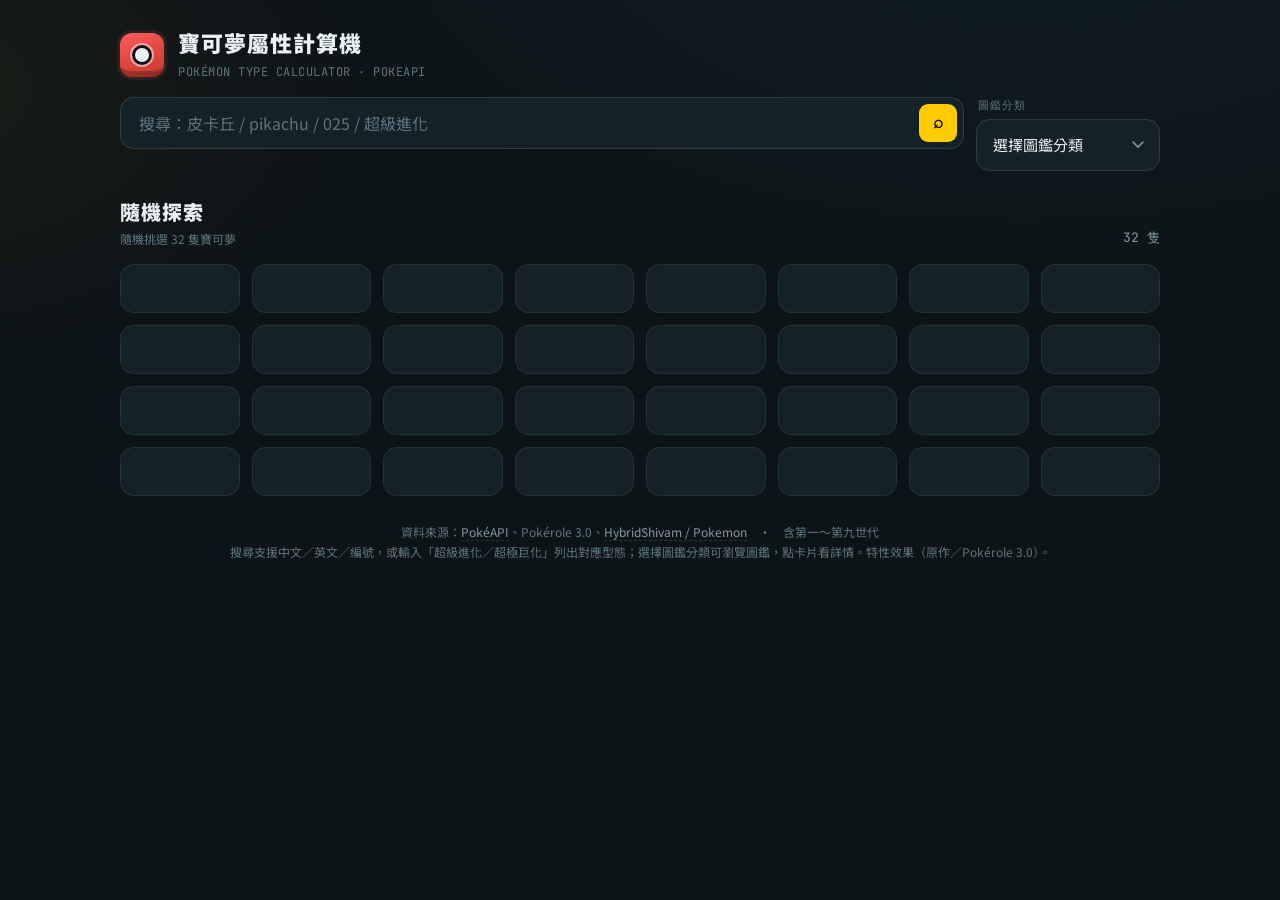
==== pokecalcu/index.html @ 93fe3c7d "Add files via upload" ====
<!DOCTYPE html>
<html lang="zh-Hant">
<head>
<meta charset="UTF-8">
<meta name="viewport" content="width=device-width, initial-scale=1.0">
<title>屬性剋制掃描儀 · Type Scanner</title>
<link rel="icon" type="image/png" sizes="32x32" href="[data-uri]">
<link rel="apple-touch-icon" sizes="180x180" href="[data-uri]">
<link rel="preconnect" href="https://fonts.googleapis.com">
<link rel="preconnect" href="https://fonts.gstatic.com" crossorigin>
<link href="https://fonts.googleapis.com/css2?family=Space+Grotesk:wght@500;700&family=Noto+Sans+TC:wght@400;500;700;900&family=JetBrains+Mono:wght@500;700&display=swap" rel="stylesheet">
<style>
  :root{
    --bg:#0d1417; --bg2:#0a1012; --panel:#14212700; --panel-solid:#142127;
    --panel2:#1a2a32; --line:rgba(120,180,190,0.12); --line2:rgba(120,180,190,0.20);
    --ink:#e9f1f2; --muted:#829aa2; --dim:#5c757e;
    --danger:#ff5a5a; --danger2:#ff8f6b; --good:#37c2a8; --good2:#5ec8ef;
    --accent:#ffcb05; --accent-blue:#2a75bb;
    --radius:14px;

    --type-water: #3199E1;
    --type-grass: #429837;
    --type-fire: #E5623E;

    --type-electric: #DFBC28;
    --type-bug: #A09F27;
    --type-dark: #504647;

    --type-poison: #9354CB;
    --type-dragon: #576FBC;
    --type-ice: #47C9C8;

    --type-steel: #74AFCB;
    --type-fighting: #E48F21;
    --type-ground: #A3733D;

    --type-ghost: #6E4570;
    --type-psychic: #EA6C8D;
    --type-fairy: #E08CE1;

    --type-flying: #75AACF;
    --type-rock: #AAA482;
    --type-normal: #828282;
  }
  *{box-sizing:border-box}
  html,body{margin:0;padding:0}
  body{
    background:
      radial-gradient(1200px 600px at 80% -10%, rgba(42,117,187,0.10), transparent 60%),
      radial-gradient(900px 500px at -10% 10%, rgba(255,203,5,0.05), transparent 55%),
      var(--bg);
    color:var(--ink);
    font-family:"Noto Sans TC","Space Grotesk",system-ui,sans-serif;
    line-height:1.5;
    min-height:100vh;
    -webkit-font-smoothing:antialiased;
  }
  .wrap{max-width:1080px;margin:0 auto;padding:28px 20px 80px}

  /* ---------- header ---------- */
  header{display:flex;flex-wrap:wrap;align-items:flex-end;gap:16px 24px;margin-bottom:22px}
  .brand{display:flex;align-items:center;gap:14px;border:0;padding:0;background:transparent;color:inherit;font:inherit;text-align:left;cursor:pointer}
  .brand:hover .logo{filter:brightness(1.08)}
  .brand:focus-visible{outline:2px solid var(--accent);outline-offset:5px;border-radius:12px}
  .logo{
    width:44px;height:44px;border-radius:12px;flex:none;position:relative;
    background:linear-gradient(160deg,#ff5a5a,#c0392b);
    box-shadow:0 0 0 3px rgba(255,90,90,0.12), inset 0 -14px 0 -8px rgba(0,0,0,0.25);
    display:grid;place-items:center;
  }
  .logo::after{content:"";width:14px;height:14px;border-radius:50%;background:var(--ink);
    box-shadow:0 0 0 3px var(--bg), 0 0 0 5px rgba(255,255,255,0.5)}
  .brand h1{font-family:"Space Grotesk","Noto Sans TC",sans-serif;font-size:20px;margin:0;letter-spacing:.5px}
  .brand .zh{font-weight:900;font-size:22px;letter-spacing:1px}
  .brand p{margin:2px 0 0;color:var(--dim);font-size:12px;font-family:"JetBrains Mono",monospace;letter-spacing:.5px}
  .spacer{flex:1 1 40px}

  /* ---------- controls ---------- */
  .controls{display:flex;flex-wrap:wrap;gap:12px;align-items:stretch;width:100%}
  .search{position:relative;flex:1 1 320px;min-width:240px}
  .search input{
    width:100%;height:52px;padding:0 52px 0 18px;
    background:var(--panel-solid);border:1px solid var(--line2);border-radius:var(--radius);
    color:var(--ink);font-size:16px;font-family:"Noto Sans TC",sans-serif;outline:none;transition:.15s;
  }
  .search input::placeholder{color:var(--dim)}
  .search input:focus{border-color:var(--accent);box-shadow:0 0 0 3px rgba(255,203,5,0.15)}
  .search button{
    position:absolute;right:7px;top:7px;height:38px;width:38px;border:none;border-radius:9px;
    background:var(--accent);color:#1a1400;font-weight:700;font-size:17px;cursor:pointer;transition:.15s;
    display:grid;place-items:center;
  }
  .search button:hover{filter:brightness(1.08)}
  .search button:active{transform:scale(.94)}
  .gen-wrap{display:flex;flex-direction:column;gap:5px;flex:0 0 auto}
  .gen-wrap label{font-size:11px;color:var(--dim);font-family:"JetBrains Mono",monospace;letter-spacing:1px;padding-left:2px}
  .gen-wrap select{
    height:52px;padding:0 40px 0 16px;background:var(--panel-solid);border:1px solid var(--line2);
    border-radius:var(--radius);color:var(--ink);font-size:15px;font-family:"Noto Sans TC",sans-serif;cursor:pointer;outline:none;
    appearance:none;-webkit-appearance:none;
    background-image:url("data:image/svg+xml,%3Csvg xmlns='http://www.w3.org/2000/svg' width='12' height='8' fill='none'%3E%3Cpath d='M1 1l5 5 5-5' stroke='%23829aa2' stroke-width='1.6' stroke-linecap='round'/%3E%3C/svg%3E");
    background-repeat:no-repeat;background-position:right 15px center;
  }
  .gen-wrap select:focus{border-color:var(--accent)}

  /* ---------- states ---------- */
  .state{margin-top:60px;text-align:center;color:var(--muted)}
  .state .big{font-size:15px;color:var(--ink);margin-bottom:6px}
  .state .hint{font-size:13px;color:var(--dim)}
  .loader{display:inline-block;width:34px;height:34px;border:3px solid var(--line2);border-top-color:var(--accent);border-radius:50%;animation:spin .8s linear infinite;margin-bottom:14px}
  @keyframes spin{to{transform:rotate(360deg)}}
  .err{border:1px solid rgba(255,90,90,0.35);background:rgba(255,90,90,0.06);color:var(--danger2);
    border-radius:var(--radius);padding:16px 18px;margin-top:24px;font-size:14px}
  .err b{color:var(--danger)}

  .empty-tips{margin-top:32px;display:flex;flex-wrap:wrap;gap:8px;justify-content:center}
  .chip-eg{border:1px solid var(--line);background:var(--panel-solid);color:var(--muted);
    padding:7px 13px;border-radius:20px;font-size:13px;cursor:pointer;transition:.15s;font-family:"JetBrains Mono",monospace}
  .chip-eg:hover{border-color:var(--accent);color:var(--ink)}

  /* ---------- result ---------- */
  #result{margin-top:26px;display:none;animation:fade .35s ease}
  @keyframes fade{from{opacity:0;transform:translateY(6px)}to{opacity:1;transform:none}}

  .hero{
    display:grid;grid-template-columns:200px 1fr;gap:8px 26px;
    background:linear-gradient(180deg,var(--panel2),var(--panel-solid));
    border:1px solid var(--line);border-radius:20px;padding:22px 24px;position:relative;overflow:hidden;
  }
  .hero::before{content:"";position:absolute;inset:0;
    background:repeating-linear-gradient(0deg,rgba(255,255,255,0.015) 0 2px,transparent 2px 4px);pointer-events:none}
  .art{grid-row:1 / span 3;align-self:center;justify-self:center;position:relative;width:200px;height:200px;
    display:grid;place-items:center}
  .art .ring{position:absolute;inset:8px;border-radius:50%;
    background:radial-gradient(circle at 50% 40%,rgba(255,255,255,0.07),transparent 65%);
    border:1px solid var(--line)}
  .art img{max-width:180px;max-height:180px;position:relative;filter:drop-shadow(0 10px 20px rgba(0,0,0,.5))}
  .dexno{font-family:"JetBrains Mono",monospace;color:var(--dim);font-size:13px;letter-spacing:1px}
  .names{display:flex;align-items:baseline;gap:12px;flex-wrap:wrap;margin:2px 0 2px}
  .names .zh{font-size:32px;font-weight:900;letter-spacing:1px;line-height:1.1}
  .names .en{font-family:"Space Grotesk",sans-serif;font-size:16px;color:var(--muted);text-transform:capitalize}
  .genus{color:var(--dim);font-size:13px}
  .type-row{display:flex;gap:8px;margin:14px 0 2px;flex-wrap:wrap}
  .type-badge{padding:6px 15px;border-radius:8px;font-weight:700;font-size:14px;color:#fff;
    text-shadow:0 1px 2px rgba(0,0,0,.35);letter-spacing:.5px;display:inline-flex;align-items:center;gap:6px}
  .type-badge .en{font-size:10px;opacity:.8;font-family:"Space Grotesk",sans-serif;font-weight:500;text-transform:uppercase}
  .tera-badge{box-shadow:0 0 0 2px rgba(255,255,255,.22),0 0 14px rgba(255,255,255,.14)}
  .tera-box{margin-top:12px;padding-top:11px;border-top:1px solid var(--line);display:flex;align-items:center;gap:8px;flex-wrap:wrap}
  .tera-label{font-size:11px;color:var(--dim);font-family:"JetBrains Mono",monospace;letter-spacing:.7px}
  .tera-options{width:100%;padding-top:4px;display:flex;flex-wrap:wrap;gap:6px}
  .tera-type-btn{border:1px solid var(--line2);background:var(--bg2);color:var(--muted);font-family:"Noto Sans TC",sans-serif;font-size:12px;font-weight:700;padding:5px 10px;border-radius:8px;cursor:pointer;transition:.15s}
  .tera-type-btn:hover,.tera-type-btn.on{border-color:var(--tera);color:#fff;background:color-mix(in srgb,var(--tera) 35%,var(--bg2))}
  .tera-clear{border:0;background:transparent;color:var(--dim);font-size:12px;cursor:pointer;padding:5px 3px}
  .tera-clear:hover{color:var(--danger)}

  .abil-block{grid-column:2;margin-top:14px}
  .sec-label{font-size:11px;font-family:"JetBrains Mono",monospace;letter-spacing:2px;color:var(--dim);text-transform:uppercase;margin-bottom:8px;display:flex;align-items:center;gap:8px}
  .sec-label::before{content:"";width:14px;height:2px;background:var(--accent);border-radius:2px}
  .abilities{display:flex;flex-direction:column;gap:8px}
  .abil{border:1px solid var(--line);border-radius:10px;padding:10px 13px;background:rgba(255,255,255,0.015)}
  .abil-head{display:flex;align-items:center;gap:9px;flex-wrap:wrap}
  .abil-head .nm{font-weight:700;font-size:15px}
  .abil-head .en{color:var(--dim);font-size:11px;font-family:"Space Grotesk",sans-serif;text-transform:capitalize}
  .tag{font-size:10px;padding:2px 7px;border-radius:5px;font-family:"JetBrains Mono",monospace;letter-spacing:.5px}
  .tag.hidden{background:rgba(112,65,112,0.3);color:#d9a7e0;border:1px solid rgba(217,167,224,.3)}
  .tag.mod{background:rgba(55,194,168,0.15);color:var(--good);border:1px solid rgba(55,194,168,.35);cursor:pointer;user-select:none;display:inline-flex;align-items:center;gap:5px}
  .tag.mod .dot{width:7px;height:7px;border-radius:50%;background:var(--dim)}
  .tag.mod.on{background:rgba(55,194,168,0.28);color:#bff3e8}
  .tag.mod.on .dot{background:var(--good);box-shadow:0 0 6px var(--good)}
  .abil-desc{color:var(--muted);font-size:12.5px;margin-top:6px;line-height:1.55}

  /* panels */
  .panels{display:grid;grid-template-columns:1fr 1fr;gap:18px;margin-top:18px}
  .panel{background:var(--panel-solid);border:1px solid var(--line);border-radius:18px;padding:18px 20px}
  .panel-title{display:flex;align-items:baseline;gap:10px;margin-bottom:4px}
  .panel-title h3{margin:0;font-size:17px;font-weight:900;letter-spacing:.5px}
  .panel-title .sub{font-size:12px;color:var(--dim);font-family:"JetBrains Mono",monospace}
  .panel-note{font-size:12px;color:var(--dim);margin:0 0 14px}

  .tier{margin-bottom:12px}
  .tier-head{display:flex;align-items:center;gap:8px;margin-bottom:7px}
  .mult{font-family:"JetBrains Mono",monospace;font-weight:700;font-size:14px;padding:2px 9px;border-radius:6px;min-width:44px;text-align:center}
  .tier-name{font-size:12px;color:var(--muted)}
  .m-x4{background:rgba(255,90,90,0.22);color:#ff9a8a;border:1px solid rgba(255,90,90,.4)}
  .m-x2{background:rgba(255,90,90,0.13);color:var(--danger);border:1px solid rgba(255,90,90,.25)}
  .m-half{background:rgba(55,194,168,0.12);color:var(--good);border:1px solid rgba(55,194,168,.25)}
  .m-quarter{background:rgba(94,200,239,0.12);color:var(--good2);border:1px solid rgba(94,200,239,.25)}
  .m-zero{background:rgba(180,190,200,0.10);color:#c6d2d8;border:1px solid var(--line2)}
  .m-one{background:transparent;color:var(--dim);border:1px solid var(--line)}
  .tchips{display:flex;flex-wrap:wrap;gap:6px}
  .tchip{padding:4px 11px;border-radius:7px;font-size:13px;font-weight:700;color:#fff;text-shadow:0 1px 2px rgba(0,0,0,.4)}
  .tier.neutral .tchip{opacity:.5}
  .none-note{font-size:12px;color:var(--dim);font-style:normal}

  .cover-hi{background:linear-gradient(180deg,rgba(255,203,5,0.06),transparent);
    border:1px solid rgba(255,203,5,0.2);border-radius:12px;padding:12px 14px;margin-bottom:14px}
  .cover-hi .lbl{font-size:11px;font-family:"JetBrains Mono",monospace;letter-spacing:1px;color:var(--accent);margin-bottom:8px}
  .stab-line{background:rgba(255,255,255,.025);border:1px solid var(--line);border-radius:12px;padding:12px 14px;margin-bottom:10px}
  .stab-line .stab-head{display:flex;align-items:center;gap:8px;margin-bottom:6px}
  .stab-line .arrow{color:var(--dim);font-size:12px}
  .coverage-tip{margin-top:14px;padding-top:12px;border-top:1px dashed var(--line2);font-size:12px;color:var(--dim);line-height:1.65}

  .foot{margin-top:26px;text-align:center;color:var(--dim);font-size:12px;line-height:1.7}
  .foot a{color:var(--muted);text-decoration:none;border-bottom:1px dashed var(--line2)}
  .foot a:hover{color:var(--accent)}
  .warn{border:1px solid rgba(255,203,5,0.3);background:rgba(255,203,5,0.05);color:#e8cd7a;
    border-radius:10px;padding:10px 14px;margin-bottom:16px;font-size:12.5px}

  @media (max-width:720px){
    .hero{grid-template-columns:1fr;text-align:center}
    .art{grid-row:auto;justify-self:center}
    .abil-block{grid-column:1}
    .type-row{justify-content:center}
    .names{justify-content:center}
    .sec-label{justify-content:center}
    .panels{grid-template-columns:1fr}
  }
  @media (prefers-reduced-motion:reduce){*{animation:none!important;transition:none!important}}
  :focus-visible{outline:2px solid var(--accent);outline-offset:2px}

  .abil-topbar{display:flex;align-items:center;justify-content:space-between;gap:12px;margin-bottom:8px;flex-wrap:wrap}
  .abil-topbar .sec-label{margin-bottom:0}
  .ruleset{display:inline-flex;background:var(--bg2);border:1px solid var(--line2);border-radius:999px;padding:3px;gap:2px}
  .rule-btn{border:none;background:transparent;color:var(--muted);font-family:"Noto Sans TC",sans-serif;font-size:12px;font-weight:700;padding:5px 13px;border-radius:999px;cursor:pointer;transition:.15s;white-space:nowrap}
  .rule-btn:hover{color:var(--ink)}
  .rule-btn.on{background:var(--accent);color:#1a1400}

  .browse-head{display:flex;align-items:flex-end;justify-content:space-between;gap:12px;margin-top:22px;flex-wrap:wrap}
  .browse-title{font-size:20px;font-weight:900;margin:0;letter-spacing:1px}
  .browse-sub{color:var(--dim);font-size:12px;margin-top:3px}
  .browse-count{font-family:"JetBrains Mono",monospace;color:var(--muted);font-size:13px}
  .grid{display:grid;grid-template-columns:repeat(auto-fill,minmax(116px,1fr));gap:12px;margin-top:16px}
  .pcard{background:var(--panel-solid);border:1px solid var(--line);border-radius:14px;padding:12px 8px 11px;text-align:center;cursor:pointer;transition:transform .12s,border-color .12s}
  .pcard:hover{border-color:var(--accent);transform:translateY(-3px)}
  .pcard img{width:88px;height:88px;object-fit:contain;filter:drop-shadow(0 6px 10px rgba(0,0,0,.45))}
  .pcard .no{font-family:"JetBrains Mono",monospace;font-size:10.5px;color:var(--dim);margin-top:4px}
  .pcard .nm{font-weight:700;font-size:13px;margin-top:1px;line-height:1.25}
  .backbtn{background:var(--panel-solid);border:1px solid var(--line2);color:var(--muted);font-family:"Noto Sans TC",sans-serif;font-size:13px;font-weight:700;padding:8px 15px;border-radius:10px;cursor:pointer;margin-bottom:16px;transition:.15s}
  .backbtn:hover{border-color:var(--accent);color:var(--ink)}

  .forms{display:flex;flex-wrap:wrap;gap:6px;margin:11px 0 3px}
  .form-btn{border:1px solid var(--line2);background:var(--bg2);color:var(--muted);font-family:"Noto Sans TC",sans-serif;font-size:12px;font-weight:700;padding:5px 12px;border-radius:8px;cursor:pointer;transition:.15s}
  .form-btn:hover{color:var(--ink);border-color:var(--accent)}
  .form-btn.on{background:var(--accent);color:#1a1400;border-color:var(--accent)}
</style>
</head>
<body>
<div class="wrap">
  <header>
    <button class="brand" id="home" type="button" aria-label="返回首頁" title="返回首頁">
      <div class="logo" aria-hidden="true"></div>
      <div>
        <h1 class="zh">寶可夢屬性計算機</h1>
        <p>POKÉMON TYPE CALCULATOR · POKEAPI</p>
      </div>
    </button>
    <div class="spacer"></div>
    <div class="controls">
      <div class="search">
        <input id="q" list="dexlist" autocomplete="off" placeholder="搜尋：皮卡丘 / pikachu / 025 / 超級進化">
        <datalist id="dexlist"></datalist>
        <button id="go" title="掃描" aria-label="掃描">⌕</button>
      </div>
      <div class="gen-wrap">
        <label for="gen">圖鑑分類</label>
        <select id="gen"></select>
      </div>
    </div>
  </header>

  <div id="state" class="state">
    <div class="big">輸入寶可夢，開始掃描屬性剋制</div>
    <div class="hint">輸入中文即可搜尋。會顯示「防禦弱點與抗性」與「攻擊本系打擊面」，並依世代套用正確的相剋表</div>
    <div class="empty-tips" id="egtips"></div>
  </div>

  <div id="result"></div>

  <div class="foot">
    資料來源：<a href="https://pokeapi.co/" target="_blank" rel="noopener">PokéAPI</a>、Pokérole 3.0、<a href="https://github.com/HybridShivam/Pokemon/" target="_blank" rel="noopener">HybridShivam / Pokemon</a>　·　含第一～第九世代<br>
    搜尋支援中文／英文／編號，或輸入「超級進化／超極巨化」列出對應型態；選擇圖鑑分類可瀏覽圖鑑，點卡片看詳情。特性效果（原作／Pokérole 3.0）。
  </div>
</div>

<script>
const API = "https://pokeapi.co/api/v2";
const PDEX = [{"z":"妙蛙種子","q":["1"]},{"z":"妙蛙草","q":["2"]},{"z":"妙蛙花","q":["3"]},{"z":"超級妙蛙花","q":["venusaur-mega","3"]},{"z":"小火龍","q":["4"]},{"z":"火恐龍","q":["5"]},{"z":"噴火龍","q":["6"]},{"z":"超級噴火龍Y","q":["charizard-mega-y","6"]},{"z":"超級噴火龍X","q":["charizard-mega-x","6"]},{"z":"傑尼龜","q":["7"]},{"z":"卡咪龜","q":["8"]},{"z":"水箭龜","q":["9"]},{"z":"超級水箭龜","q":["blastoise-mega","9"]},{"z":"綠毛蟲","q":["10"]},{"z":"鐵甲蛹","q":["11"]},{"z":"巴大蝶","q":["12"]},{"z":"獨角蟲","q":["13"]},{"z":"鐵殼蛹","q":["14"]},{"z":"大針蜂","q":["15"]},{"z":"超級大針蜂","q":["beedrill-mega","15"]},{"z":"波波","q":["16"]},{"z":"比比鳥","q":["17"]},{"z":"大比鳥","q":["18"]},{"z":"超級大比鳥","q":["pidgeot-mega","18"]},{"z":"小拉達","q":["19"]},{"z":"小拉達（阿羅拉的樣子）","q":["rattata-alola","19"]},{"z":"拉達","q":["20"]},{"z":"拉達（阿羅拉的樣子）","q":["raticate-alola","20"]},{"z":"烈雀","q":["21"]},{"z":"大嘴雀","q":["22"]},{"z":"阿柏蛇","q":["23"]},{"z":"阿柏怪","q":["24"]},{"z":"皮卡丘","q":["25"]},{"z":"雷丘","q":["26"]},{"z":"雷丘（阿羅拉的樣子）","q":["raichu-alola","26"]},{"z":"穿山鼠","q":["27"]},{"z":"穿山鼠（阿羅拉的樣子）","q":["sandshrew-alola","27"]},{"z":"穿山王","q":["28"]},{"z":"穿山王（阿羅拉的樣子）","q":["sandslash-alola","28"]},{"z":"尼多蘭","q":["29"]},{"z":"尼多娜","q":["30"]},{"z":"尼多后","q":["31"]},{"z":"尼多朗","q":["32"]},{"z":"尼多力諾","q":["33"]},{"z":"尼多王","q":["34"]},{"z":"皮皮","q":["35"]},{"z":"皮可西","q":["36"]},{"z":"六尾","q":["37"]},{"z":"六尾（阿羅拉的樣子）","q":["vulpix-alola","37"]},{"z":"九尾","q":["38"]},{"z":"九尾（阿羅拉的樣子）","q":["ninetales-alola","38"]},{"z":"胖丁","q":["39"]},{"z":"胖可丁","q":["40"]},{"z":"超音蝠","q":["41"]},{"z":"大嘴蝠","q":["42"]},{"z":"走路草","q":["43"]},{"z":"臭臭花","q":["44"]},{"z":"霸王花","q":["45"]},{"z":"派拉斯","q":["46"]},{"z":"派拉斯特","q":["47"]},{"z":"毛球","q":["48"]},{"z":"摩魯蛾","q":["49"]},{"z":"地鼠","q":["50"]},{"z":"地鼠（阿羅拉的樣子）","q":["diglett-alola","50"]},{"z":"三地鼠","q":["51"]},{"z":"三地鼠（阿羅拉的樣子）","q":["dugtrio-alola","51"]},{"z":"喵喵","q":["52"]},{"z":"喵喵（阿羅拉的樣子）","q":["meowth-alola","52"]},{"z":"喵喵（伽勒爾的樣子）","q":["meowth-galar","52"]},{"z":"貓老大","q":["53"]},{"z":"貓老大（阿羅拉的樣子）","q":["persian-alola","53"]},{"z":"可達鴨","q":["54"]},{"z":"哥達鴨","q":["55"]},{"z":"猴怪","q":["56"]},{"z":"火爆猴","q":["57"]},{"z":"卡蒂狗","q":["58"]},{"z":"卡蒂狗（洗翠的樣子）","q":["growlithe-hisui","58"]},{"z":"風速狗","q":["59"]},{"z":"風速狗（洗翠的樣子）","q":["arcanine-hisui","59"]},{"z":"蚊香蝌蚪","q":["60"]},{"z":"蚊香君","q":["61"]},{"z":"蚊香泳士","q":["62"]},{"z":"凱西","q":["63"]},{"z":"勇基拉","q":["64"]},{"z":"胡地","q":["65"]},{"z":"超級胡地","q":["alakazam-mega","65"]},{"z":"腕力","q":["66"]},{"z":"豪力","q":["67"]},{"z":"怪力","q":["68"]},{"z":"喇叭芽","q":["69"]},{"z":"口呆花","q":["70"]},{"z":"大食花","q":["71"]},{"z":"瑪瑙水母","q":["72"]},{"z":"毒刺水母","q":["73"]},{"z":"小拳石","q":["74"]},{"z":"小拳石（阿羅拉的樣子）","q":["geodude-alola","74"]},{"z":"隆隆石","q":["75"]},{"z":"隆隆石（阿羅拉的樣子）","q":["graveler-alola","75"]},{"z":"隆隆岩","q":["76"]},{"z":"隆隆岩（阿羅拉的樣子）","q":["golem-alola","76"]},{"z":"小火馬","q":["77"]},{"z":"小火馬（伽勒爾的樣子）","q":["ponyta-galar","77"]},{"z":"烈焰馬","q":["78"]},{"z":"烈焰馬（伽勒爾的樣子）","q":["rapidash-galar","78"]},{"z":"呆呆獸","q":["79"]},{"z":"呆呆獸（伽勒爾的樣子）","q":["slowpoke-galar","79"]},{"z":"呆殼獸","q":["80"]},{"z":"超級呆殼獸","q":["slowbro-mega","80"]},{"z":"呆殼獸（伽勒爾的樣子）","q":["slowbro-galar","80"]},{"z":"小磁怪","q":["81"]},{"z":"三合一磁怪","q":["82"]},{"z":"大蔥鴨","q":["83"]},{"z":"大蔥鴨（伽勒爾的樣子）","q":["farfetchd-galar","83"]},{"z":"嘟嘟","q":["84"]},{"z":"嘟嘟利","q":["85"]},{"z":"小海獅","q":["86"]},{"z":"白海獅","q":["87"]},{"z":"臭泥","q":["88"]},{"z":"臭泥（阿羅拉的樣子）","q":["grimer-alola","88"]},{"z":"臭臭泥","q":["89"]},{"z":"臭臭泥（阿羅拉的樣子）","q":["muk-alola","89"]},{"z":"大舌貝","q":["90"]},{"z":"刺甲貝","q":["91"]},{"z":"鬼斯","q":["92"]},{"z":"鬼斯通","q":["93"]},{"z":"耿鬼","q":["94"]},{"z":"超級耿鬼","q":["gengar-mega","94"]},{"z":"大岩蛇","q":["95"]},{"z":"催眠貘","q":["96"]},{"z":"引夢貘人","q":["97"]},{"z":"大鉗蟹","q":["98"]},{"z":"巨鉗蟹","q":["99"]},{"z":"霹靂電球","q":["100"]},{"z":"霹靂電球（洗翠的樣子）","q":["voltorb-hisui","100"]},{"z":"頑皮雷彈","q":["101"]},{"z":"頑皮雷彈（洗翠的樣子）","q":["electrode-hisui","101"]},{"z":"蛋蛋","q":["102"]},{"z":"椰蛋樹","q":["103"]},{"z":"椰蛋樹（阿羅拉的樣子）","q":["exeggutor-alola","103"]},{"z":"卡拉卡拉","q":["104"]},{"z":"嘎啦嘎啦","q":["105"]},{"z":"嘎啦嘎啦（阿羅拉的樣子）","q":["marowak-alola","105"]},{"z":"飛腿郎","q":["106"]},{"z":"快拳郎","q":["107"]},{"z":"大舌頭","q":["108"]},{"z":"瓦斯彈","q":["109"]},{"z":"雙彈瓦斯","q":["110"]},{"z":"雙彈瓦斯（伽勒爾的樣子）","q":["weezing-galar","110"]},{"z":"獨角犀牛","q":["111"]},{"z":"鑽角犀獸","q":["112"]},{"z":"吉利蛋","q":["113"]},{"z":"蔓藤怪","q":["114"]},{"z":"袋獸","q":["115"]},{"z":"超級袋獸","q":["kangaskhan-mega","115"]},{"z":"墨海馬","q":["116"]},{"z":"海刺龍","q":["117"]},{"z":"角金魚","q":["118"]},{"z":"金魚王","q":["119"]},{"z":"海星星","q":["120"]},{"z":"寶石海星","q":["121"]},{"z":"魔牆人偶","q":["122"]},{"z":"魔牆人偶（伽勒爾的樣子）","q":["mr-mime-galar","122"]},{"z":"飛天螳螂","q":["123"]},{"z":"迷唇姐","q":["124"]},{"z":"電擊獸","q":["125"]},{"z":"鴨嘴火獸","q":["126"]},{"z":"凱羅斯","q":["127"]},{"z":"超級凱羅斯","q":["pinsir-mega","127"]},{"z":"肯泰羅","q":["128"]},{"z":"肯泰羅（帕底亞的樣子／鬥戰種）","q":["tauros-paldea-combat","128"]},{"z":"肯泰羅（帕底亞的樣子／火熾種）","q":["tauros-paldea-blaze","128"]},{"z":"肯泰羅（帕底亞的樣子／水瀾種）","q":["tauros-paldea-aqua","128"]},{"z":"鯉魚王","q":["129"]},{"z":"暴鯉龍","q":["130"]},{"z":"超級暴鯉龍","q":["gyarados-mega","130"]},{"z":"拉普拉斯","q":["131"]},{"z":"百變怪","q":["132"]},{"z":"伊布","q":["133"]},{"z":"水伊布","q":["134"]},{"z":"雷伊布","q":["135"]},{"z":"火伊布","q":["136"]},{"z":"多邊獸","q":["137"]},{"z":"菊石獸","q":["138"]},{"z":"多刺菊石獸","q":["139"]},{"z":"化石盔","q":["140"]},{"z":"鐮刀盔","q":["141"]},{"z":"化石翼龍","q":["142"]},{"z":"超級化石翼龍","q":["aerodactyl-mega","142"]},{"z":"卡比獸","q":["143"]},{"z":"急凍鳥","q":["144"]},{"z":"急凍鳥（伽勒爾的樣子）","q":["articuno-galar","144"]},{"z":"閃電鳥","q":["145"]},{"z":"閃電鳥（伽勒爾的樣子）","q":["zapdos-galar","145"]},{"z":"火焰鳥","q":["146"]},{"z":"火焰鳥（伽勒爾的樣子）","q":["moltres-galar","146"]},{"z":"迷你龍","q":["147"]},{"z":"哈克龍","q":["148"]},{"z":"快龍","q":["149"]},{"z":"超夢","q":["150"]},{"z":"超級超夢Y","q":["mewtwo-mega-y","150"]},{"z":"超級超夢X","q":["mewtwo-mega-x","150"]},{"z":"夢幻","q":["151"]},{"z":"菊草葉","q":["152"]},{"z":"月桂葉","q":["153"]},{"z":"大竺葵","q":["154"]},{"z":"火球鼠","q":["155"]},{"z":"火岩鼠","q":["156"]},{"z":"火爆獸","q":["157"]},{"z":"火爆獸（洗翠的樣子）","q":["typhlosion-hisui","157"]},{"z":"小鋸鱷","q":["158"]},{"z":"藍鱷","q":["159"]},{"z":"大力鱷","q":["160"]},{"z":"尾立","q":["161"]},{"z":"大尾立","q":["162"]},{"z":"咕咕","q":["163"]},{"z":"貓頭夜鷹","q":["164"]},{"z":"芭瓢蟲","q":["165"]},{"z":"安瓢蟲","q":["166"]},{"z":"圓絲蛛","q":["167"]},{"z":"阿利多斯","q":["168"]},{"z":"叉字蝠","q":["169"]},{"z":"燈籠魚","q":["170"]},{"z":"電燈怪","q":["171"]},{"z":"皮丘","q":["172"]},{"z":"皮寶寶","q":["173"]},{"z":"寶寶丁","q":["174"]},{"z":"波克比","q":["175"]},{"z":"波克基古","q":["176"]},{"z":"天然雀","q":["177"]},{"z":"天然鳥","q":["178"]},{"z":"咩利羊","q":["179"]},{"z":"茸茸羊","q":["180"]},{"z":"電龍","q":["181"]},{"z":"超級電龍","q":["ampharos-mega","181"]},{"z":"美麗花","q":["182"]},{"z":"瑪力露","q":["183"]},{"z":"瑪力露麗","q":["184"]},{"z":"樹才怪","q":["185"]},{"z":"蚊香蛙皇","q":["186"]},{"z":"毽子草","q":["187"]},{"z":"毽子花","q":["188"]},{"z":"毽子棉","q":["189"]},{"z":"長尾怪手","q":["190"]},{"z":"向日種子","q":["191"]},{"z":"向日花怪","q":["192"]},{"z":"蜻蜻蜓","q":["193"]},{"z":"烏波","q":["194"]},{"z":"烏波（帕底亞的樣子）","q":["wooper-paldea","194"]},{"z":"沼王","q":["195"]},{"z":"太陽伊布","q":["196"]},{"z":"月亮伊布","q":["197"]},{"z":"黑暗鴉","q":["198"]},{"z":"呆呆王","q":["199"]},{"z":"呆呆王（伽勒爾的樣子）","q":["slowking-galar","199"]},{"z":"夢妖","q":["200"]},{"z":"未知圖騰","q":["201"]},{"z":"果然翁","q":["202"]},{"z":"麒麟奇","q":["203"]},{"z":"榛果球","q":["204"]},{"z":"佛烈托斯","q":["205"]},{"z":"土龍弟弟","q":["206"]},{"z":"天蠍","q":["207"]},{"z":"大鋼蛇","q":["208"]},{"z":"超級大鋼蛇","q":["steelix-mega","208"]},{"z":"布魯","q":["209"]},{"z":"布魯皇","q":["210"]},{"z":"千針魚","q":["211"]},{"z":"千針魚（洗翠的樣子）","q":["qwilfish-hisui","211"]},{"z":"巨鉗螳螂","q":["212"]},{"z":"超級巨鉗螳螂","q":["scizor-mega","212"]},{"z":"壺壺","q":["213"]},{"z":"赫拉克羅斯","q":["214"]},{"z":"超級赫拉克羅斯","q":["heracross-mega","214"]},{"z":"狃拉","q":["215"]},{"z":"狃拉（洗翠的樣子）","q":["sneasel-hisui","215"]},{"z":"熊寶寶","q":["216"]},{"z":"圈圈熊","q":["217"]},{"z":"熔岩蟲","q":["218"]},{"z":"熔岩蝸牛","q":["219"]},{"z":"小山豬","q":["220"]},{"z":"長毛豬","q":["221"]},{"z":"太陽珊瑚","q":["222"]},{"z":"太陽珊瑚（伽勒爾的樣子）","q":["corsola-galar","222"]},{"z":"鐵炮魚","q":["223"]},{"z":"章魚桶","q":["224"]},{"z":"信使鳥","q":["225"]},{"z":"巨翅飛魚","q":["226"]},{"z":"盔甲鳥","q":["227"]},{"z":"戴魯比","q":["228"]},{"z":"黑魯加","q":["229"]},{"z":"超級黑魯加","q":["houndoom-mega","229"]},{"z":"刺龍王","q":["230"]},{"z":"小小象","q":["231"]},{"z":"頓甲","q":["232"]},{"z":"多邊獸Ⅱ","q":["233"]},{"z":"驚角鹿","q":["234"]},{"z":"圖圖犬","q":["235"]},{"z":"無畏小子","q":["236"]},{"z":"戰舞郎","q":["237"]},{"z":"迷唇娃","q":["238"]},{"z":"電擊怪","q":["239"]},{"z":"鴨嘴寶寶","q":["240"]},{"z":"大奶罐","q":["241"]},{"z":"幸福蛋","q":["242"]},{"z":"雷公","q":["243"]},{"z":"炎帝","q":["244"]},{"z":"水君","q":["245"]},{"z":"幼基拉斯","q":["246"]},{"z":"沙基拉斯","q":["247"]},{"z":"班基拉斯","q":["248"]},{"z":"超級班基拉斯","q":["tyranitar-mega","248"]},{"z":"洛奇亞","q":["249"]},{"z":"鳳王","q":["250"]},{"z":"時拉比","q":["251"]},{"z":"木守宮","q":["252"]},{"z":"森林蜥蜴","q":["253"]},{"z":"蜥蜴王","q":["254"]},{"z":"超級蜥蜴王","q":["sceptile-mega","254"]},{"z":"火稚雞","q":["255"]},{"z":"力壯雞","q":["256"]},{"z":"火焰雞","q":["257"]},{"z":"超級火焰雞","q":["blaziken-mega","257"]},{"z":"水躍魚","q":["258"]},{"z":"沼躍魚","q":["259"]},{"z":"巨沼怪","q":["260"]},{"z":"超級巨沼怪","q":["swampert-mega","260"]},{"z":"土狼犬","q":["261"]},{"z":"大狼犬","q":["262"]},{"z":"蛇紋熊","q":["263"]},{"z":"蛇紋熊（伽勒爾的樣子）","q":["zigzagoon-galar","263"]},{"z":"直衝熊","q":["264"]},{"z":"直衝熊（伽勒爾的樣子）","q":["linoone-galar","264"]},{"z":"刺尾蟲","q":["265"]},{"z":"甲殼繭","q":["266"]},{"z":"狩獵鳳蝶","q":["267"]},{"z":"盾甲繭","q":["268"]},{"z":"毒粉蛾","q":["269"]},{"z":"蓮葉童子","q":["270"]},{"z":"蓮帽小童","q":["271"]},{"z":"樂天河童","q":["272"]},{"z":"橡實果","q":["273"]},{"z":"長鼻葉","q":["274"]},{"z":"狡猾天狗","q":["275"]},{"z":"傲骨燕","q":["276"]},{"z":"大王燕","q":["277"]},{"z":"長翅鷗","q":["278"]},{"z":"大嘴鷗","q":["279"]},{"z":"拉魯拉絲","q":["280"]},{"z":"奇魯莉安","q":["281"]},{"z":"沙奈朵","q":["282"]},{"z":"超級沙奈朵","q":["gardevoir-mega","282"]},{"z":"溜溜糖球","q":["283"]},{"z":"雨翅蛾","q":["284"]},{"z":"蘑蘑菇","q":["285"]},{"z":"斗笠菇","q":["286"]},{"z":"懶人獺","q":["287"]},{"z":"過動猿","q":["288"]},{"z":"請假王","q":["289"]},{"z":"土居忍士","q":["290"]},{"z":"鐵面忍者","q":["291"]},{"z":"脫殼忍者","q":["292"]},{"z":"咕妞妞","q":["293"]},{"z":"吼爆彈","q":["294"]},{"z":"爆音怪","q":["295"]},{"z":"幕下力士","q":["296"]},{"z":"鐵掌力士","q":["297"]},{"z":"露力麗","q":["298"]},{"z":"朝北鼻","q":["299"]},{"z":"向尾喵","q":["300"]},{"z":"優雅貓","q":["301"]},{"z":"勾魂眼","q":["302"]},{"z":"超級勾魂眼","q":["sableye-mega","302"]},{"z":"大嘴娃","q":["303"]},{"z":"超級大嘴娃","q":["mawile-mega","303"]},{"z":"可可多拉","q":["304"]},{"z":"可多拉","q":["305"]},{"z":"波士可多拉","q":["306"]},{"z":"超級波士可多拉","q":["aggron-mega","306"]},{"z":"瑪沙那","q":["307"]},{"z":"恰雷姆","q":["308"]},{"z":"超級洽雷姆","q":["medicham-mega","308"]},{"z":"落雷獸","q":["309"]},{"z":"雷電獸","q":["310"]},{"z":"超級雷電獸","q":["manectric-mega","310"]},{"z":"正電拍拍","q":["311"]},{"z":"負電拍拍","q":["312"]},{"z":"電螢蟲","q":["313"]},{"z":"甜甜螢","q":["314"]},{"z":"毒薔薇","q":["315"]},{"z":"溶食獸","q":["316"]},{"z":"吞食獸","q":["317"]},{"z":"利牙魚","q":["318"]},{"z":"巨牙鯊","q":["319"]},{"z":"超級巨牙鯊","q":["sharpedo-mega","319"]},{"z":"吼吼鯨","q":["320"]},{"z":"吼鯨王","q":["321"]},{"z":"呆火駝","q":["322"]},{"z":"噴火駝","q":["323"]},{"z":"超級噴火駝","q":["camerupt-mega","323"]},{"z":"煤炭龜","q":["324"]},{"z":"跳跳豬","q":["325"]},{"z":"噗噗豬","q":["326"]},{"z":"晃晃斑","q":["327"]},{"z":"大顎蟻","q":["328"]},{"z":"超音波幼蟲","q":["329"]},{"z":"沙漠蜻蜓","q":["330"]},{"z":"刺球仙人掌","q":["331"]},{"z":"夢歌仙人掌","q":["332"]},{"z":"青綿鳥","q":["333"]},{"z":"七夕青鳥","q":["334"]},{"z":"超級七夕青鳥","q":["altaria-mega","334"]},{"z":"貓鼬斬","q":["335"]},{"z":"飯匙蛇","q":["336"]},{"z":"月石","q":["337"]},{"z":"太陽岩","q":["338"]},{"z":"泥泥鰍","q":["339"]},{"z":"鯰魚王","q":["340"]},{"z":"龍蝦小兵","q":["341"]},{"z":"鐵螯龍蝦","q":["342"]},{"z":"天秤偶","q":["343"]},{"z":"念力土偶","q":["344"]},{"z":"觸手百合","q":["345"]},{"z":"搖籃百合","q":["346"]},{"z":"太古羽蟲","q":["347"]},{"z":"太古盔甲","q":["348"]},{"z":"醜醜魚","q":["349"]},{"z":"美納斯","q":["350"]},{"z":"飄浮泡泡","q":["351"]},{"z":"變隱龍","q":["352"]},{"z":"怨影娃娃","q":["353"]},{"z":"詛咒娃娃","q":["354"]},{"z":"超級詛咒娃娃","q":["banette-mega","354"]},{"z":"夜巡靈","q":["355"]},{"z":"彷徨夜靈","q":["356"]},{"z":"熱帶龍","q":["357"]},{"z":"風鈴鈴","q":["358"]},{"z":"阿勃梭魯","q":["359"]},{"z":"超級阿勃梭魯","q":["absol-mega","359"]},{"z":"小果然","q":["360"]},{"z":"雪童子","q":["361"]},{"z":"冰鬼護","q":["362"]},{"z":"超級冰鬼護","q":["glalie-mega","362"]},{"z":"海豹球","q":["363"]},{"z":"海魔獅","q":["364"]},{"z":"帝牙海獅","q":["365"]},{"z":"珍珠貝","q":["366"]},{"z":"獵斑魚","q":["367"]},{"z":"櫻花魚","q":["368"]},{"z":"古空棘魚","q":["369"]},{"z":"愛心魚","q":["370"]},{"z":"寶貝龍","q":["371"]},{"z":"甲殼龍","q":["372"]},{"z":"暴飛龍","q":["373"]},{"z":"超級暴飛龍","q":["salamence-mega","373"]},{"z":"鐵啞鈴","q":["374"]},{"z":"金屬怪","q":["375"]},{"z":"巨金怪","q":["376"]},{"z":"超級巨金怪","q":["metagross-mega","376"]},{"z":"雷吉洛克","q":["377"]},{"z":"雷吉艾斯","q":["378"]},{"z":"雷吉斯奇魯","q":["379"]},{"z":"拉帝亞斯","q":["380"]},{"z":"超級拉帝亞斯","q":["latias-mega","380"]},{"z":"拉帝歐斯","q":["381"]},{"z":"超級拉帝歐斯","q":["latios-mega","381"]},{"z":"蓋歐卡","q":["382"]},{"z":"原始蓋歐卡","q":["kyogre-primal","382"]},{"z":"固拉多","q":["383"]},{"z":"原始固拉多","q":["groudon-primal","383"]},{"z":"烈空坐","q":["384"]},{"z":"超級烈空坐","q":["rayquaza-mega","384"]},{"z":"基拉祈","q":["385"]},{"z":"代歐奇希斯","q":["386"]},{"z":"代歐奇希斯（攻擊型態）","q":["deoxys-attack","386"]},{"z":"代歐奇希斯（防禦型態）","q":["deoxys-defense","386"]},{"z":"代歐奇希斯（速度型態）","q":["deoxys-speed","386"]},{"z":"草苗龜","q":["387"]},{"z":"樹林龜","q":["388"]},{"z":"土台龜","q":["389"]},{"z":"小火焰猴","q":["390"]},{"z":"猛火猴","q":["391"]},{"z":"烈焰猴","q":["392"]},{"z":"波加曼","q":["393"]},{"z":"波皇子","q":["394"]},{"z":"帝王拿波","q":["395"]},{"z":"姆克兒","q":["396"]},{"z":"姆克鳥","q":["397"]},{"z":"姆克鷹","q":["398"]},{"z":"大牙狸","q":["399"]},{"z":"大尾狸","q":["400"]},{"z":"圓法師","q":["401"]},{"z":"音箱蟀","q":["402"]},{"z":"小貓怪","q":["403"]},{"z":"勒克貓","q":["404"]},{"z":"倫琴貓","q":["405"]},{"z":"含羞苞","q":["406"]},{"z":"羅絲雷朵","q":["407"]},{"z":"頭蓋龍","q":["408"]},{"z":"戰槌龍","q":["409"]},{"z":"盾甲龍","q":["410"]},{"z":"護城龍","q":["411"]},{"z":"結草兒","q":["412"]},{"z":"結草貴婦（草木蓑衣）","q":["413"]},{"z":"結草貴婦（垃圾蓑衣）","q":["wormadam-trash","413"]},{"z":"結草貴婦（砂土蓑衣）","q":["wormadam-sandy","413"]},{"z":"紳士蛾","q":["414"]},{"z":"三蜜蜂","q":["415"]},{"z":"蜂女王","q":["416"]},{"z":"帕奇利茲","q":["417"]},{"z":"泳圈鼬","q":["418"]},{"z":"浮潛鼬","q":["419"]},{"z":"櫻花寶","q":["420"]},{"z":"櫻花兒","q":["421"]},{"z":"無殼海兔","q":["422"]},{"z":"海兔獸","q":["423"]},{"z":"雙尾怪手","q":["424"]},{"z":"飄飄球","q":["425"]},{"z":"隨風球","q":["426"]},{"z":"捲捲耳","q":["427"]},{"z":"長耳兔","q":["428"]},{"z":"超級長耳兔","q":["lopunny-mega","428"]},{"z":"夢妖魔","q":["429"]},{"z":"烏鴉頭頭","q":["430"]},{"z":"魅力喵","q":["431"]},{"z":"東施喵","q":["432"]},{"z":"鈴鐺響","q":["433"]},{"z":"臭鼬噗","q":["434"]},{"z":"坦克臭鼬","q":["435"]},{"z":"銅鏡怪","q":["436"]},{"z":"青銅鐘","q":["437"]},{"z":"盆才怪","q":["438"]},{"z":"魔尼尼","q":["439"]},{"z":"小福蛋","q":["440"]},{"z":"聒噪鳥","q":["441"]},{"z":"花岩怪","q":["442"]},{"z":"圓陸鯊","q":["443"]},{"z":"尖牙陸鯊","q":["444"]},{"z":"烈咬陸鯊","q":["445"]},{"z":"超級烈咬陸鯊","q":["garchomp-mega","445"]},{"z":"小卡比獸","q":["446"]},{"z":"利歐路","q":["447"]},{"z":"路卡利歐","q":["448"]},{"z":"超級路卡利歐","q":["lucario-mega","448"]},{"z":"沙河馬","q":["449"]},{"z":"河馬獸","q":["450"]},{"z":"鉗尾蠍","q":["451"]},{"z":"龍王蠍","q":["452"]},{"z":"不良蛙","q":["453"]},{"z":"毒骷蛙","q":["454"]},{"z":"尖牙籠","q":["455"]},{"z":"螢光魚","q":["456"]},{"z":"霓虹魚","q":["457"]},{"z":"小球飛魚","q":["458"]},{"z":"雪笠怪","q":["459"]},{"z":"暴雪王","q":["460"]},{"z":"超級暴雪王","q":["abomasnow-mega","460"]},{"z":"瑪狃拉","q":["461"]},{"z":"自爆磁怪","q":["462"]},{"z":"大舌舔","q":["463"]},{"z":"超甲狂犀","q":["464"]},{"z":"巨蔓藤","q":["465"]},{"z":"電擊魔獸","q":["466"]},{"z":"鴨嘴炎獸","q":["467"]},{"z":"波克基斯","q":["468"]},{"z":"遠古巨蜓","q":["469"]},{"z":"葉伊布","q":["470"]},{"z":"冰伊布","q":["471"]},{"z":"天蠍王","q":["472"]},{"z":"象牙豬","q":["473"]},{"z":"多邊獸Ｚ","q":["474"]},{"z":"艾路雷朵","q":["475"]},{"z":"超級艾路雷朵","q":["gallade-mega","475"]},{"z":"大朝北鼻","q":["476"]},{"z":"黑夜魔靈","q":["477"]},{"z":"雪妖女","q":["478"]},{"z":"洛托姆","q":["479"]},{"z":"加熱洛托姆","q":["rotom-heat","479"]},{"z":"旋轉洛托姆","q":["rotom-fan","479"]},{"z":"切割洛托姆","q":["rotom-mow","479"]},{"z":"結冰洛托姆","q":["rotom-frost","479"]},{"z":"清洗洛托姆","q":["rotom-wash","479"]},{"z":"圖鑑洛托姆","q":["479"]},{"z":"由克希","q":["480"]},{"z":"艾姆利多","q":["481"]},{"z":"亞克諾姆","q":["482"]},{"z":"帝牙盧卡","q":["483"]},{"z":"起源帝牙盧卡","q":["dialga-origin","483"]},{"z":"帕路奇亞","q":["484"]},{"z":"起源帕路奇亞","q":["palkia-origin","484"]},{"z":"席多藍恩","q":["485"]},{"z":"雷吉奇卡斯","q":["486"]},{"z":"騎拉帝納","q":["487"]},{"z":"起源騎拉帝納","q":["giratina-origin","487"]},{"z":"克雷色利亞","q":["488"]},{"z":"霏歐納","q":["489"]},{"z":"瑪納霏","q":["490"]},{"z":"達克萊伊","q":["491"]},{"z":"謝米","q":["492"]},{"z":"謝米 (天空模式)","q":["arceus-sky","493"]},{"z":"阿爾宙斯","q":["493"]},{"z":"比克提尼","q":["494"]},{"z":"藤藤蛇","q":["495"]},{"z":"青藤蛇","q":["496"]},{"z":"君主蛇","q":["497"]},{"z":"暖暖豬","q":["498"]},{"z":"炒炒豬","q":["499"]},{"z":"炎武王","q":["500"]},{"z":"水水獺","q":["501"]},{"z":"雙刃丸","q":["502"]},{"z":"大劍鬼","q":["503"]},{"z":"大劍鬼（洗翠的樣子）","q":["samurott-hisui","503"]},{"z":"探探鼠","q":["504"]},{"z":"步哨鼠","q":["505"]},{"z":"小約克","q":["506"]},{"z":"哈約克","q":["507"]},{"z":"長毛狗","q":["508"]},{"z":"扒手貓","q":["509"]},{"z":"酷豹","q":["510"]},{"z":"花椰猴","q":["511"]},{"z":"花椰猿","q":["512"]},{"z":"爆香猴","q":["513"]},{"z":"爆香猿","q":["514"]},{"z":"冷水猴","q":["515"]},{"z":"冷水猿","q":["516"]},{"z":"食夢夢","q":["517"]},{"z":"夢夢蝕","q":["518"]},{"z":"豆豆鴿","q":["519"]},{"z":"咕咕鴿","q":["520"]},{"z":"高傲雉雞","q":["521"]},{"z":"斑斑馬","q":["522"]},{"z":"雷電斑馬","q":["523"]},{"z":"石丸子","q":["524"]},{"z":"地幔岩","q":["525"]},{"z":"龐岩怪","q":["526"]},{"z":"滾滾蝙蝠","q":["527"]},{"z":"心蝙蝠","q":["528"]},{"z":"螺釘地鼠","q":["529"]},{"z":"龍頭地鼠","q":["530"]},{"z":"差不多娃娃","q":["531"]},{"z":"超級差不多娃娃","q":["audino-mega","531"]},{"z":"搬運小匠","q":["532"]},{"z":"鐵骨土人","q":["533"]},{"z":"修建老匠","q":["534"]},{"z":"圓蝌蚪","q":["535"]},{"z":"藍蟾蜍","q":["536"]},{"z":"蟾蜍王","q":["537"]},{"z":"投摔鬼","q":["538"]},{"z":"打擊鬼","q":["539"]},{"z":"蟲寶包","q":["540"]},{"z":"寶包繭","q":["541"]},{"z":"保母蟲","q":["542"]},{"z":"百足蜈蚣","q":["543"]},{"z":"車輪毬","q":["544"]},{"z":"蜈蚣王","q":["545"]},{"z":"木棉球","q":["546"]},{"z":"風妖精","q":["547"]},{"z":"百合根娃娃","q":["548"]},{"z":"裙兒小姐","q":["549"]},{"z":"裙兒小姐（洗翠的樣子）","q":["lilligant-hisui","549"]},{"z":"野蠻鱸魚","q":["550"]},{"z":"野蠻鱸魚（洗翠的樣子）","q":["basculin-hisui","550"]},{"z":"黑眼鱷","q":["551"]},{"z":"混混鱷","q":["552"]},{"z":"流氓鱷","q":["553"]},{"z":"火紅不倒翁","q":["554"]},{"z":"火紅不倒翁（伽勒爾的樣子）","q":["darumaka-galar","554"]},{"z":"達摩狒狒","q":["555"]},{"z":"達摩狒狒（達摩模式）","q":["darmanitan-zen","555"]},{"z":"達摩狒狒（伽勒爾的樣子）","q":["darmanitan-galar","555"]},{"z":"達摩狒狒（伽勒爾的樣子／達摩模式）","q":["darmanitan-galar-zen","555"]},{"z":"沙鈴仙人掌","q":["556"]},{"z":"石居蟹","q":["557"]},{"z":"岩殿居蟹","q":["558"]},{"z":"滑滑小子","q":["559"]},{"z":"頭巾混混","q":["560"]},{"z":"象徵鳥","q":["561"]},{"z":"哭哭面具","q":["562"]},{"z":"哭哭面具（伽勒爾的樣子）","q":["yamask-galar","562"]},{"z":"死神棺","q":["563"]},{"z":"原蓋海龜","q":["564"]},{"z":"肋骨海龜","q":["565"]},{"z":"始祖小鳥","q":["566"]},{"z":"始祖大鳥","q":["567"]},{"z":"破破袋","q":["568"]},{"z":"灰塵山","q":["569"]},{"z":"索羅亞","q":["570"]},{"z":"索羅亞（洗翠的樣子）","q":["zorua-hisui","570"]},{"z":"索羅亞克","q":["571"]},{"z":"索羅亞克（洗翠的樣子）","q":["zoroark-hisui","571"]},{"z":"泡沫栗鼠","q":["572"]},{"z":"奇諾栗鼠","q":["573"]},{"z":"哥德寶寶","q":["574"]},{"z":"哥德小童","q":["575"]},{"z":"哥德小姐","q":["576"]},{"z":"單卵細胞球","q":["577"]},{"z":"雙卵細胞球","q":["578"]},{"z":"人造細胞卵","q":["579"]},{"z":"鴨寶寶","q":["580"]},{"z":"舞天鵝","q":["581"]},{"z":"迷你冰","q":["582"]},{"z":"多多冰","q":["583"]},{"z":"雙倍多多冰","q":["584"]},{"z":"四季鹿","q":["585"]},{"z":"萌芽鹿","q":["586"]},{"z":"電飛鼠","q":["587"]},{"z":"蓋蓋蟲","q":["588"]},{"z":"騎士蝸牛","q":["589"]},{"z":"哎呀球菇","q":["590"]},{"z":"敗露球菇","q":["591"]},{"z":"輕飄飄","q":["592"]},{"z":"胖嘟嘟","q":["593"]},{"z":"保母曼波","q":["594"]},{"z":"電電蟲","q":["595"]},{"z":"電蜘蛛","q":["596"]},{"z":"種子鐵球","q":["597"]},{"z":"堅果啞鈴","q":["598"]},{"z":"齒輪兒","q":["599"]},{"z":"齒輪組","q":["600"]},{"z":"齒輪怪","q":["601"]},{"z":"麻麻小魚","q":["602"]},{"z":"麻麻鰻","q":["603"]},{"z":"麻麻鰻魚王","q":["604"]},{"z":"小灰怪","q":["605"]},{"z":"大宇怪","q":["606"]},{"z":"燭光靈","q":["607"]},{"z":"燈火幽靈","q":["608"]},{"z":"水晶燈火靈","q":["609"]},{"z":"牙牙","q":["610"]},{"z":"斧牙龍","q":["611"]},{"z":"雙斧戰龍","q":["612"]},{"z":"噴嚏熊","q":["613"]},{"z":"凍原熊","q":["614"]},{"z":"幾何雪花","q":["615"]},{"z":"小嘴蝸","q":["616"]},{"z":"敏捷蟲","q":["617"]},{"z":"泥巴魚","q":["618"]},{"z":"泥巴魚（伽勒爾的樣子）","q":["stunfisk-galar","618"]},{"z":"功夫鼬","q":["619"]},{"z":"師父鼬","q":["620"]},{"z":"赤面龍","q":["621"]},{"z":"泥偶小人","q":["622"]},{"z":"泥偶巨人","q":["623"]},{"z":"駒刀小兵","q":["624"]},{"z":"劈斬司令","q":["625"]},{"z":"爆炸頭水牛","q":["626"]},{"z":"毛頭小鷹","q":["627"]},{"z":"勇士雄鷹","q":["628"]},{"z":"勇士雄鷹（洗翠的樣子）","q":["braviary-hisui","628"]},{"z":"禿鷹丫頭","q":["629"]},{"z":"禿鷹娜","q":["630"]},{"z":"熔蟻獸","q":["631"]},{"z":"鐵蟻","q":["632"]},{"z":"單首龍","q":["633"]},{"z":"雙首暴龍","q":["634"]},{"z":"三首惡龍","q":["635"]},{"z":"燃燒蟲","q":["636"]},{"z":"火神蛾","q":["637"]},{"z":"勾帕路翁","q":["638"]},{"z":"代拉基翁","q":["639"]},{"z":"畢力吉翁","q":["640"]},{"z":"龍捲雲","q":["641"]},{"z":"龍捲雲（靈獸形態）","q":["tornadus-therian","641"]},{"z":"雷電雲","q":["642"]},{"z":"雷電雲（靈獸形態）","q":["thundurus-therian","642"]},{"z":"萊希拉姆","q":["643"]},{"z":"捷克羅姆","q":["644"]},{"z":"土地雲","q":["645"]},{"z":"土地雲（靈獸形態）","q":["landorus-therian","645"]},{"z":"酋雷姆","q":["646"]},{"z":"闇黑酋雷姆","q":["kyurem-black","646"]},{"z":"焰白酋雷姆","q":["kyurem-white","646"]},{"z":"凱路迪歐","q":["647"]},{"z":"凱路迪歐（覺悟的樣子）","q":["meloetta-resolute","648"]},{"z":"美洛耶塔","q":["648"]},{"z":"美洛耶塔（舞步型態）","q":["meloetta-pirouette","648"]},{"z":"蓋諾賽克特","q":["649"]},{"z":"哈力栗","q":["650"]},{"z":"胖胖哈力","q":["651"]},{"z":"布里卡隆","q":["652"]},{"z":"火狐狸","q":["653"]},{"z":"長尾火狐","q":["654"]},{"z":"妖火紅狐","q":["655"]},{"z":"呱呱泡蛙","q":["656"]},{"z":"呱頭蛙","q":["657"]},{"z":"甲賀忍蛙","q":["658"]},{"z":"甲賀忍蛙-羈絆進化","q":["greninja-battle-bond","658"]},{"z":"掘掘兔","q":["659"]},{"z":"掘地兔","q":["660"]},{"z":"小箭雀","q":["661"]},{"z":"火箭雀","q":["662"]},{"z":"烈箭鷹","q":["663"]},{"z":"粉蝶蟲","q":["664"]},{"z":"粉蝶蛹","q":["665"]},{"z":"彩粉蝶","q":["666"]},{"z":"小獅獅","q":["667"]},{"z":"火炎獅","q":["668"]},{"z":"花蓓蓓","q":["669"]},{"z":"花葉蒂","q":["670"]},{"z":"花潔夫人","q":["671"]},{"z":"坐騎小羊","q":["672"]},{"z":"坐騎山羊","q":["673"]},{"z":"頑皮熊貓","q":["674"]},{"z":"流氓熊貓","q":["675"]},{"z":"多麗米亞","q":["676"]},{"z":"妙喵","q":["677"]},{"z":"超能妙喵","q":["678"]},{"z":"獨劍鞘","q":["679"]},{"z":"雙劍鞘","q":["680"]},{"z":"堅盾劍怪（盾牌形態）","q":["681"]},{"z":"堅盾劍怪（刀劍形態）","q":["aegislash-blade","681"]},{"z":"粉香香","q":["682"]},{"z":"芳香精","q":["683"]},{"z":"綿綿泡芙","q":["684"]},{"z":"胖甜妮","q":["685"]},{"z":"好啦魷","q":["686"]},{"z":"烏賊王","q":["687"]},{"z":"龜腳腳","q":["688"]},{"z":"龜足巨鎧","q":["689"]},{"z":"垃垃藻","q":["690"]},{"z":"毒藻龍","q":["691"]},{"z":"鐵臂槍蝦","q":["692"]},{"z":"鋼炮臂蝦","q":["693"]},{"z":"傘電蜥","q":["694"]},{"z":"光電傘蜥","q":["695"]},{"z":"寶寶暴龍","q":["696"]},{"z":"怪顎龍","q":["697"]},{"z":"冰雪龍","q":["698"]},{"z":"冰雪巨龍","q":["699"]},{"z":"仙子伊布","q":["700"]},{"z":"摔角鷹人","q":["701"]},{"z":"咚咚鼠","q":["702"]},{"z":"小碎鑽","q":["703"]},{"z":"黏黏寶","q":["704"]},{"z":"黏美兒","q":["705"]},{"z":"黏美兒（洗翠的樣子）","q":["sliggoo-hisui","705"]},{"z":"黏美龍","q":["706"]},{"z":"黏美龍（洗翠的樣子）","q":["goodra-hisui","706"]},{"z":"鑰圈兒","q":["707"]},{"z":"小木靈","q":["708"]},{"z":"朽木妖","q":["709"]},{"z":"南瓜精","q":["710"]},{"z":"南瓜怪人","q":["711"]},{"z":"冰寶","q":["712"]},{"z":"冰岩怪","q":["713"]},{"z":"冰岩怪（洗翠的樣子）","q":["avalugg-hisui","713"]},{"z":"嗡蝠","q":["714"]},{"z":"音波龍","q":["715"]},{"z":"哲爾尼亞斯","q":["716"]},{"z":"伊裴爾塔爾","q":["717"]},{"z":"基格爾德（細胞）","q":["718"]},{"z":"基格爾德（10%）","q":["zygarde-cell-10","718"]},{"z":"基格爾德（50%）","q":["718"]},{"z":"基格爾德（100%）","q":["zygarde-cell-complete","718"]},{"z":"蒂安希","q":["719"]},{"z":"超級蒂安希","q":["diancie-mega","719"]},{"z":"胡帕","q":["720"]},{"z":"胡帕（解放形態）","q":["hoopa-unbound","720"]},{"z":"波爾凱尼恩","q":["721"]},{"z":"木木梟","q":["722"]},{"z":"投羽梟","q":["723"]},{"z":"狙射樹梟","q":["724"]},{"z":"狙射樹梟（洗翠的樣子）","q":["decidueye-hisui","724"]},{"z":"火斑喵","q":["725"]},{"z":"炎熱喵","q":["726"]},{"z":"熾焰咆哮虎","q":["727"]},{"z":"球球海獅","q":["728"]},{"z":"花漾海獅","q":["729"]},{"z":"西獅海壬","q":["730"]},{"z":"小篤兒","q":["731"]},{"z":"喇叭啄鳥","q":["732"]},{"z":"銃嘴大鳥","q":["733"]},{"z":"貓鼬少","q":["734"]},{"z":"貓鼬探長","q":["735"]},{"z":"強顎雞母蟲","q":["736"]},{"z":"蟲電寶","q":["737"]},{"z":"鍬農炮蟲","q":["738"]},{"z":"好勝蟹","q":["739"]},{"z":"好勝毛蟹","q":["740"]},{"z":"花舞鳥（熱辣熱辣風格）","q":["741"]},{"z":"花舞鳥（啪滋啪滋風格）","q":["oricorio-pom-pom","741"]},{"z":"花舞鳥（呼拉呼拉風格）","q":["oricorio-pau","741"]},{"z":"花舞鳥（輕盈輕盈風格）","q":["oricorio-sensu","741"]},{"z":"萌虻","q":["742"]},{"z":"蝶結萌虻","q":["743"]},{"z":"岩狗狗","q":["744"]},{"z":"鬃岩狼人（白晝的樣子）","q":["745"]},{"z":"鬃岩狼人（黃昏的樣子）","q":["lycanroc-dusk","745"]},{"z":"鬃岩狼人（黑夜的樣子）","q":["lycanroc-midnight","745"]},{"z":"弱丁魚（單獨的樣子）","q":["746"]},{"z":"弱丁魚（魚群的樣子）","q":["wishiwashi-school","746"]},{"z":"好壞星","q":["747"]},{"z":"超壞星","q":["748"]},{"z":"泥驢仔","q":["749"]},{"z":"重泥挽馬","q":["750"]},{"z":"滴蛛","q":["751"]},{"z":"滴蛛霸","q":["752"]},{"z":"偽螳草","q":["753"]},{"z":"蘭螳花","q":["754"]},{"z":"睡睡菇","q":["755"]},{"z":"燈罩夜菇","q":["756"]},{"z":"夜盜火蜥","q":["757"]},{"z":"焰后蜥","q":["758"]},{"z":"童偶熊","q":["759"]},{"z":"穿著熊","q":["760"]},{"z":"甜竹竹","q":["761"]},{"z":"甜舞妮","q":["762"]},{"z":"甜冷美后","q":["763"]},{"z":"花療環環","q":["764"]},{"z":"智揮猩","q":["765"]},{"z":"投擲猴","q":["766"]},{"z":"膽小蟲","q":["767"]},{"z":"具甲武者","q":["768"]},{"z":"沙丘娃","q":["769"]},{"z":"噬沙堡爺","q":["770"]},{"z":"拳海參","q":["771"]},{"z":"屬性：空","q":["772"]},{"z":"銀伴戰獸","q":["773"]},{"z":"小隕星（流星的樣子）","q":["774"]},{"z":"小隕星（核心）","q":["774"]},{"z":"樹枕尾熊","q":["775"]},{"z":"爆焰龜獸","q":["776"]},{"z":"托戈德瑪爾","q":["777"]},{"z":"謎擬Ｑ","q":["778"]},{"z":"磨牙彩皮魚","q":["779"]},{"z":"老翁龍","q":["780"]},{"z":"破破舵輪","q":["781"]},{"z":"心鱗寶","q":["782"]},{"z":"鱗甲龍","q":["783"]},{"z":"杖尾鱗甲龍","q":["784"]},{"z":"卡璞・鳴鳴","q":["785"]},{"z":"卡璞・蝶蝶","q":["786"]},{"z":"卡璞・哞哞","q":["787"]},{"z":"卡璞・鰭鰭","q":["788"]},{"z":"科斯莫古","q":["789"]},{"z":"科斯莫姆","q":["790"]},{"z":"索爾迦雷歐","q":["791"]},{"z":"露奈雅拉","q":["792"]},{"z":"虛吾伊德","q":["793"]},{"z":"爆肌蚊","q":["794"]},{"z":"費洛美螂","q":["795"]},{"z":"電束木","q":["796"]},{"z":"鐵火輝夜","q":["797"]},{"z":"紙御劍","q":["798"]},{"z":"惡食大王","q":["799"]},{"z":"奈克洛茲瑪","q":["800"]},{"z":"奈克洛茲瑪（黃昏之鬃）","q":["necrozma-dusk","800"]},{"z":"奈克洛茲瑪（拂曉之翼）","q":["necrozma-dawn","800"]},{"z":"奈克洛茲瑪（究極奈克洛茲瑪）","q":["necrozma-ultra","800"]},{"z":"瑪機雅娜","q":["801"]},{"z":"瑪夏多","q":["802"]},{"z":"毒貝比","q":["803"]},{"z":"四顎針龍","q":["804"]},{"z":"壘磊石","q":["805"]},{"z":"砰頭小丑","q":["806"]},{"z":"捷拉奧拉","q":["807"]},{"z":"美錄坦","q":["808"]},{"z":"美錄梅塔","q":["809"]},{"z":"敲音猴","q":["810"]},{"z":"啪咚猴","q":["811"]},{"z":"轟擂金剛猩","q":["812"]},{"z":"炎兔兒","q":["813"]},{"z":"騰蹴小將","q":["814"]},{"z":"閃焰王牌","q":["815"]},{"z":"淚眼蜥","q":["816"]},{"z":"變澀蜥","q":["817"]},{"z":"千面避役","q":["818"]},{"z":"貪心栗鼠","q":["819"]},{"z":"藏飽栗鼠","q":["820"]},{"z":"稚山雀","q":["821"]},{"z":"藍鴉","q":["822"]},{"z":"鋼鎧鴉","q":["823"]},{"z":"索偵蟲","q":["824"]},{"z":"天罩蟲","q":["825"]},{"z":"以歐路普","q":["826"]},{"z":"偷兒狐","q":["827"]},{"z":"狐大盜","q":["828"]},{"z":"幼棉棉","q":["829"]},{"z":"白蓬蓬","q":["830"]},{"z":"毛辮羊","q":["831"]},{"z":"毛毛角羊","q":["832"]},{"z":"咬咬龜","q":["833"]},{"z":"暴噬龜","q":["834"]},{"z":"來電汪","q":["835"]},{"z":"逐電犬","q":["836"]},{"z":"小炭仔","q":["837"]},{"z":"大炭車","q":["838"]},{"z":"巨炭山","q":["839"]},{"z":"啃果蟲","q":["840"]},{"z":"蘋裹龍","q":["841"]},{"z":"豐蜜龍","q":["842"]},{"z":"沙包蛇","q":["843"]},{"z":"沙螺蟒","q":["844"]},{"z":"古月鳥","q":["845"]},{"z":"古月鳥(特性型態)","q":["cramorant-gulping","845"]},{"z":"刺梭魚","q":["846"]},{"z":"戽斗尖梭","q":["847"]},{"z":"毒電嬰","q":["848"]},{"z":"顫弦蠑螈","q":["849"]},{"z":"顫弦蠑螈(高調的樣子)","q":["toxtricity-amped","849"]},{"z":"燒火蚣","q":["850"]},{"z":"焚焰蚣","q":["851"]},{"z":"拳拳蛸","q":["852"]},{"z":"八爪武師","q":["853"]},{"z":"來悲茶","q":["854"]},{"z":"怖思壺","q":["855"]},{"z":"迷布莉姆","q":["856"]},{"z":"提布莉姆","q":["857"]},{"z":"布莉姆溫","q":["858"]},{"z":"搗蛋小妖","q":["859"]},{"z":"詐唬魔","q":["860"]},{"z":"長毛巨魔","q":["861"]},{"z":"堵攔熊","q":["862"]},{"z":"喵頭目","q":["863"]},{"z":"魔靈珊瑚","q":["864"]},{"z":"蔥遊兵","q":["865"]},{"z":"踏冰人偶","q":["866"]},{"z":"死神板","q":["867"]},{"z":"小仙奶","q":["868"]},{"z":"霜奶仙","q":["869"]},{"z":"列陣兵","q":["870"]},{"z":"啪嚓海膽","q":["871"]},{"z":"雪吞蟲","q":["872"]},{"z":"雪絨蛾","q":["873"]},{"z":"巨石丁","q":["874"]},{"z":"冰砌鵝","q":["875"]},{"z":"冰砌鵝（解凍頭型態）","q":["eiscue-noice","875"]},{"z":"愛管侍","q":["indeedee-female","876"]},{"z":"莫魯貝可","q":["877"]},{"z":"銅象","q":["878"]},{"z":"大王銅象","q":["879"]},{"z":"雷鳥龍","q":["880"]},{"z":"雷鳥海獸","q":["881"]},{"z":"鰓魚龍","q":["882"]},{"z":"鰓魚海獸","q":["883"]},{"z":"鋁鋼龍","q":["884"]},{"z":"多龍梅西亞","q":["885"]},{"z":"多龍奇","q":["886"]},{"z":"多龍巴魯托","q":["887"]},{"z":"蒼響","q":["888"]},{"z":"蒼響（劍之王）","q":["zacian-crowned","888"]},{"z":"藏瑪然特","q":["889"]},{"z":"藏瑪然特（盾之王）","q":["zamazenta-crowned","889"]},{"z":"無極汰那","q":["890"]},{"z":"無極汰那(極巨化)","q":["eternatus-eternamax","890"]},{"z":"熊徒弟","q":["891"]},{"z":"武道熊師(連擊流)","q":["urshifu-rapid-strike","892"]},{"z":"武道熊師(一擊流)","q":["urshifu-single-strike","892"]},{"z":"薩戮德","q":["893"]},{"z":"雷吉艾勒奇","q":["894"]},{"z":"雷吉鐸拉戈","q":["895"]},{"z":"雪暴馬","q":["896"]},{"z":"靈幽馬","q":["897"]},{"z":"蕾冠王","q":["898"]},{"z":"蕾冠王(雪暴馬型態)","q":["calyrex-ice","898"]},{"z":"蕾冠王(靈幽馬型態)","q":["calyrex-shadow","898"]},{"z":"詭角鹿","q":["899"]},{"z":"劈斧螳螂","q":["900"]},{"z":"月月熊","q":["901"]},{"z":"月月熊(赫月)","q":["ursaluna-bloodmoon","901"]},{"z":"幽尾玄魚(雌)","q":["basculegion-female","902"]},{"z":"幽尾玄魚(雄)","q":["basculegion-male","902"]},{"z":"大狃拉","q":["903"]},{"z":"萬針魚","q":["904"]},{"z":"眷戀雲","q":["905"]},{"z":"眷戀雲(靈獸型態)","q":["enamorus-therian","905"]},{"z":"新葉喵","q":["906"]},{"z":"蒂蕾喵","q":["907"]},{"z":"魔幻假面喵","q":["908"]},{"z":"呆火鱷","q":["909"]},{"z":"炙燙鱷","q":["910"]},{"z":"骨紋巨聲鱷","q":["911"]},{"z":"潤水鴨","q":["912"]},{"z":"湧躍鴨","q":["913"]},{"z":"狂歡浪舞鴨","q":["914"]},{"z":"愛吃豚","q":["915"]},{"z":"飄香豚 (雌性)","q":["oinkologne-female","916"]},{"z":"飄香豚 (雄性)","q":["oinkologne-male","916"]},{"z":"團珠蛛","q":["917"]},{"z":"操陷蛛","q":["918"]},{"z":"豆蟋蟀","q":["919"]},{"z":"烈腿蝗","q":["920"]},{"z":"布撥","q":["921"]},{"z":"布土撥","q":["922"]},{"z":"巴布土撥","q":["923"]},{"z":"一對鼠","q":["924"]},{"z":"一家鼠","q":["925"]},{"z":"狗仔包","q":["926"]},{"z":"麻花犬","q":["927"]},{"z":"迷你芙","q":["928"]},{"z":"奧利紐","q":["929"]},{"z":"奧利瓦","q":["930"]},{"z":"怒鸚哥","q":["931"]},{"z":"鹽石寶","q":["932"]},{"z":"鹽石壘","q":["933"]},{"z":"鹽石巨靈","q":["934"]},{"z":"炭小侍","q":["935"]},{"z":"紅蓮鎧騎","q":["936"]},{"z":"蒼炎刃鬼","q":["937"]},{"z":"光蚪仔","q":["938"]},{"z":"電肚蛙","q":["939"]},{"z":"電海燕","q":["940"]},{"z":"大電海燕","q":["941"]},{"z":"偶叫獒","q":["942"]},{"z":"獒教父","q":["943"]},{"z":"滋汁鼴","q":["944"]},{"z":"塗標客","q":["945"]},{"z":"納噬草","q":["946"]},{"z":"怖納噬草","q":["947"]},{"z":"原野水母","q":["948"]},{"z":"陸地水母","q":["949"]},{"z":"毛崖蟹","q":["950"]},{"z":"熱辣娃","q":["951"]},{"z":"狠辣椒","q":["952"]},{"z":"蟲滾泥","q":["953"]},{"z":"蟲甲聖","q":["954"]},{"z":"飄飄雛","q":["955"]},{"z":"超能艷鴕","q":["956"]},{"z":"小鍛匠","q":["957"]},{"z":"巧鍛匠","q":["958"]},{"z":"巨鍛匠","q":["959"]},{"z":"海地鼠","q":["960"]},{"z":"三海地鼠","q":["961"]},{"z":"下石鳥","q":["962"]},{"z":"波普海豚","q":["963"]},{"z":"海豚俠 (平凡型態)","q":["964"]},{"z":"海豚俠 (全能型態)","q":["palafin-hero","964"]},{"z":"噗隆隆","q":["965"]},{"z":"普隆隆姆","q":["966"]},{"z":"摩托蜥","q":["967"]},{"z":"拖拖蚓","q":["968"]},{"z":"晶光芽","q":["969"]},{"z":"晶光花","q":["970"]},{"z":"墓仔狗","q":["971"]},{"z":"墓揚犬","q":["972"]},{"z":"纏紅鶴","q":["973"]},{"z":"走鯨","q":["974"]},{"z":"浩大鯨","q":["975"]},{"z":"輕身鱈","q":["976"]},{"z":"吃吼霸","q":["977"]},{"z":"米立龍","q":["978"]},{"z":"棄世猴","q":["979"]},{"z":"土王","q":["980"]},{"z":"奇麒麟","q":["981"]},{"z":"土龍節節","q":["982"]},{"z":"仆斬將軍","q":["983"]},{"z":"雄偉牙","q":["984"]},{"z":"吼叫尾","q":["985"]},{"z":"猛惡菇","q":["986"]},{"z":"振翼發","q":["987"]},{"z":"爬地翅","q":["988"]},{"z":"沙鐵皮","q":["989"]},{"z":"鐵轍跡","q":["990"]},{"z":"鐵包袱","q":["991"]},{"z":"鐵臂膀","q":["992"]},{"z":"鐵脖頸","q":["993"]},{"z":"鐵毒蛾","q":["994"]},{"z":"鐵荊棘","q":["995"]},{"z":"涼脊龍","q":["996"]},{"z":"凍脊龍","q":["997"]},{"z":"戟脊龍","q":["998"]},{"z":"索財靈","q":["999"]},{"z":"索財靈(徒步形態)","q":["gimmighoul-roaming","999"]},{"z":"賽富豪","q":["1000"]},{"z":"古簡蝸","q":["1001"]},{"z":"古劍豹","q":["1002"]},{"z":"古鼎鹿","q":["1003"]},{"z":"古玉魚","q":["1004"]},{"z":"轟鳴月","q":["1005"]},{"z":"鐵武者","q":["1006"]},{"z":"故勒頓","q":["1007"]},{"z":"密勒頓","q":["1008"]},{"z":"波蕩水","q":["1009"]},{"z":"鐵斑葉","q":["1010"]},{"z":"裹蜜蟲","q":["1011"]},{"z":"斯魔茶","q":["1012"]},{"z":"來悲粗茶","q":["1013"]},{"z":"夠讚狗","q":["1014"]},{"z":"願增緣","q":["1015"]},{"z":"吉雉雞","q":["1016"]},{"z":"厄鬼椪(碧草面具)","q":["1017"]},{"z":"厄鬼椪(水井面具)","q":["ogerpon-wellspring-mask","1017"]},{"z":"厄鬼椪(火灶面具)","q":["ogerpon-hearthflame-mask","1017"]},{"z":"厄鬼椪(礎石面具)","q":["ogerpon-cornerstone-mask","1017"]},{"z":"鋁鋼橋龍","q":["1018"]},{"z":"蜜集大蛇","q":["1019"]},{"z":"破空焰","q":["1020"]},{"z":"猛擂鼓","q":["1021"]},{"z":"鐵磐岩","q":["1022"]},{"z":"鐵頭殼","q":["1023"]},{"z":"太樂巴戈斯","q":["1024"]},{"z":"太樂巴戈斯(太晶形態)","q":["terapagos-terastal","1024"]},{"z":"太樂巴戈斯(星晶形態)","q":["terapagos-stellar","1024"]},{"z":"桃歹郎","q":["1025"]}];
const ABIL_DB = {"adaptability":["適應力","與自身同屬性的招式威力會提高。","每當這隻寶可夢使用了屬性與自己相同的傷害招式，該攻擊的傷害骰池額外增加 1 顆骰子。"],"aerilate":["飛行皮膚","一般屬性的招式會變為飛行屬性。威力會少量提高。","這隻寶可夢使用的一般屬性攻擊將會如同它是飛行屬性的招式一樣造成傷害，並適用屬性一致加成、弱點和抗性。飛行屬性招式的傷害骰池額外增加 1 顆骰子。"],"aftermath":["引爆","瀕死時，會對接觸到自己的對手造成傷害。","如果這隻寶可夢因為非遠程的物理攻擊而陷入瀕死狀態，則該攻擊的使用者將會受到 2 點傷害"],"air-lock":["氣閘","所有天氣的影響都會消失。","無效戰場上所有天氣狀態的效果。如果戰場上沒有任何天氣狀態，則天氣狀態將無法透過任何招式或特性而被發動。如果已經有正在發動的天氣狀態，則它不會消失不見，只是不會發揮任何效果。專屬特性"],"analytic":["分析","如果在最後使出招式，招式就會變強。","如果這隻寶可夢的先攻順序比牠的目標還要後面，則牠的所有傷害骰池額外增加 1 顆骰子"],"anger-point":["憤怒穴位","要害被擊中時會大發雷霆。攻擊力會提高到最大。","如果敵人對這隻寶可夢造成擊中要害，則這隻寶可夢的力量提升 3 點"],"anger-shell":["憤怒甲殼","HP因對手的攻擊降到一半時，會因憤怒而降低防禦和特防，但攻擊、特攻和速度會提高。","如果這個寶可夢的HP在一半或以下時，提升他的力量、特殊和靈巧各1點，降低他的防禦和特防各1點"],"anticipation":["危險預知","察覺對手持有的危險招式。","如果敵人擁有能夠造成致命傷害、或對這隻寶可夢效果絕佳的招式，那牠會警告牠的訓練家。"],"arena-trap":["沙穴","在戰鬥中讓對手無法逃走。","只要這個寶可夢站在場上，敵方場上的寶可夢都被阻擋。免疫地面招式的寶可夢不受這特性影響。"],"armor-tail":["尾甲","包覆著頭部的神秘尾巴使對手無法對我方使出先制招式。","使用者與範圍內的隊友不會成為擁有反應效果的物理或特殊招式的目標"],"aroma-veil":["芳香幕","可防住向自己和同伴發出的心靈攻擊。","使用者和範圍內的隊友將免疫著迷狀態和這些招式的效果：〈挑釁〉、〈無理取鬧〉、〈迷人〉、〈定身法〉、〈再來一次〉、〈回復封鎖〉。"],"as-one":["人馬一體","兼具蕾冠王的緊張感和雪暴馬的蒼白嘶鳴這２種特性。","這個特性會觸發一個融合兩個隊友寶可夢的特性和技能池的形態變換。從兩個寶可夢中各選擇一個特性並讓同時發動選擇的兩個特性。專屬特性"],"aura-break":["氣場破壞","讓氣場的效果逆轉，並降低威力。","反轉「暗黑氣場」和「妖精氣場」特性對牠們使用者的效果。如果該特性會增加牠們使用者的傷害骰池，那麼它將改為減少骰池。專屬特性"],"bad-dreams":["夢魘","給予陷入睡眠狀態的對手傷害。","在每個戰鬥輪結束時，對戰場上任何處於「睡眠」狀態的對象造成 1 點傷害。專屬特性"],"ball-fetch":["撿球","當寶可夢沒有攜帶道具時，會撿回第１個投出後捕捉失敗的精靈球。","每當你向野生寶可夢丟出精靈球，如果收服判定失敗，則該精靈球不會壞掉，而是改為讓這隻寶可夢在該場景結束時把它帶回給你。"],"battery":["蓄電池","會提高我方的特殊招式的威力。","使範圍內所有隊友寶可夢的特殊提升 1 點。所有隊友寶可夢的特殊招式的傷害骰池也會額外增加 1 顆骰子。這個寶可夢自身不會獲得任何加成"],"battle-armor":["戰鬥盔甲","被堅硬的甲殼守護著，不會被對手的攻擊擊中要害。","如果敵人對這隻寶可夢造成了擊中要害，則牠不會因為擊中要害而在傷害骰中獲得任何額外的獎勵骰。"],"beads-of-ruin":["災禍之玉","在喚來災厄之勾玉的力量下，除自己以外的特防會變弱。","除了這個寶可夢自身外，場上所有人的特防降低2點。這個寶可夢免疫以下特性：災禍之玉、災禍之劍、災禍之簡、災禍之鼎。專屬特性"],"beast-boost":["異獸提升","打倒對手的時候，會提高自己最高的那項能力。","如果敵人因為這隻異獸的攻擊而陷入瀕死狀態，將這隻異獸上限最高的特質提升 1 點。你最多可以透過這個方式提升 3 點。專屬特性"],"berserk":["怒火沖天","ＨＰ因對手的攻擊降到一半時，特攻會提高。","當這隻寶可夢的HP剩一半或以下，牠的特殊特質提升 2 點。"],"big-pecks":["健壯胸肌","不會受到降低防禦的效果影響。","這隻寶可夢的防禦特質不會被降低。"],"blaze":["猛火","ＨＰ減少的時候，火屬性的招式威力會提高。","當這隻寶可夢的HP剩一半或以下，牠火屬性招式的命中和傷害骰池並不會因為疼痛懲罰而被扣除成功骰，且牠火屬性招式的傷害骰池會額外增加 2 顆骰子。"],"bulletproof":["防彈","可防住對手的球和彈類的招式。","所有遠程物理攻擊對這隻寶可夢造成的傷害減少 1 點。所有名字帶著Ball, Blast, Bomb, Cannon, Octazooka, Puff, Shot, Sphere & Wrecker的特殊招式對這隻寶可夢造成的傷害減少 1 點。"],"cheek-pouch":["頰囊","無論是哪種樹果，吃下去後ＨＰ都會回復。","每當這隻寶可夢吃掉一個不具有回復HP效果的樹果時（例如桃桃果、利木果），這隻寶可夢可以額外回復 2 HP。"],"chilling-neigh":["蒼白嘶鳴","打倒對手時會用冰冷的聲音嘶鳴並提高攻擊。","如果敵人因為這個寶可夢的物理或者特殊招式而昏厥，提升這個寶可夢的力量1點。你最多可以透過這個方式提升 3 點。"],"chlorophyll":["葉綠素","天氣為晴朗時，速度會提高。","如果當前天氣狀態為大晴天，則這隻寶可夢的靈巧特質提升 2 點。"],"clear-body":["恆淨之軀","不會因對手的招式或特性而被降低能力。","其他寶可夢將無法提升或降低這隻寶可夢的特質。這隻寶可夢仍然能夠提升或降低自己的特質。"],"cloud-nine":["無關天氣","任何天氣的影響都會消失。","無效任何作用於這隻寶可夢的天氣狀態效果"],"color-change":["變色","自己的屬性會變為從對手所受招式的屬性。","當這隻寶可夢受到傷害時，牠將暫時把自己的屬性改變成與剛剛命中自己招式相同的屬性。這個效果會在寶可夢退出戰場時結束。"],"comatose":["絕對睡眠","總是半夢半醒的狀態，絕對不會醒來。可在睡著的狀況下進行攻擊。","這隻寶可夢永遠處於「睡眠」狀態，但牠免疫於該狀態的效果。這隻寶可夢不會陷入其他異常狀態。能夠影響處於「睡眠」狀態寶可夢的招式和特性仍然能如常作用於這隻寶可夢。"],"commander":["發號施令","出場時，若我方有吃吼霸，便會進入吃吼霸的口中，從那裡發號施令。","如果場上有隊友的吃吼霸，提升該吃吼霸的全部特質、防禦和特防各2點。吃吼霸會陷入阻擋，持續整個場景。全部對這個寶可夢造成的傷害改由吃吼霸承受。專屬特性"],"competitive":["好勝","能力被降低時，特攻會大幅提高。","當這隻寶可夢在戰鬥中第一次被敵人降低特質時，使牠自己的特殊特質提升 2 點。"],"compound-eyes":["複眼","因為擁有複眼，會提高招式的命中率。","這隻寶可夢在使用任何帶有「降低命中率」標誌的招式時，其命中判定將額外獲得 2 顆骰子。"],"contrary":["唱反調","能力的變化會逆轉，原本提高時會降低，原本降低時會提高。","如果有任何效果會降低這隻寶可夢的特質，改為將其提升；如果有任何效果會提升這隻寶可夢的特質，改為將其降低。"],"corrosion":["腐蝕","就算對方是鋼屬性或毒屬性寶可夢，也可讓對方陷入中毒狀態。","忽略任何敵人身上任何對毒屬性傷害以及「中毒」和「劇毒」狀態的免疫。"],"costar":["同台共演","出場時，會複製同伴的能力變化。","當這個寶可夢進入戰場時，如果任意隊友有特質/能力增益，複製該隊友的全部特質/能力增益。如果有複數隊友有特質/能力增益，選擇其中一個隊友以複製增益。"],"cotton-down":["棉絮","受到攻擊時會撒下棉絮，降低除自己以外的所有寶可夢的速度。","如果這隻寶可夢被非遠程的物理攻擊給命中，則降低附近所有寶可夢的靈巧 1 點。"],"cud-chew":["反芻","食用樹果後，會在下一回合結束時從胃裡取出，以１次為限再次食用。","如果這個寶可夢的攜帶道具是樹果或者被樹果擊中時，該樹果的效果將會觸發兩次。這個效果不會和招式“回收利用”疊加"],"curious-medicine":["怪藥","出場時，會從貝殼撒藥，將我方的能力變化復原。","當這個寶可夢進入戰場時，清除全部隊友的特質增益和減益。在戰鬥外的場合，這個寶可夢可以在說書人的判斷之下製作可以治療HP或者造成傷害的藥水"],"cursed-body":["詛咒之軀","受到攻擊時，有時會把對手的招式變為定身法狀態。","每當這隻寶可夢因物理或者特殊招式而受到傷害，骰 3 顆機率骰以使對方陷入「定身法」狀態。這個方式可以禁用最多3個招式。"],"cute-charm":["迷人之軀","有時會讓接觸到自己的對手陷入著迷狀態。","當這隻寶可夢被敵人以非遠程物理攻擊給命中時，骰 3 顆機率骰以使敵人陷入「著迷」狀態。"],"damp":["濕氣","透過把周圍都弄濕，使誰都無法使用自爆等爆炸類的招式。","在這隻寶可夢周圍，沒有任何隊友或敵人能夠使用〈自爆〉、〈大爆炸〉、〈薄霧炸裂〉、〈驚爆大頭〉和〈燃盡〉招式。"],"dancer":["舞者","當有誰使出跳舞招式時，自己也能接著使出跳舞招式。","每當其他寶可夢使用了名字帶有「舞」關鍵字的招式（例如〈龍之舞〉、〈花瓣舞〉）時，這隻寶可夢能夠馬上緊接著以一個自由動作使用相同的招式並且其命中視為獲得相同的成功骰數量（仍必須擲傷害骰）。狂暴招式僅能使用一次。"],"dark-aura":["暗黑氣場","全體的惡屬性招式變強。","場上所有寶可夢的惡屬性招式的傷害骰池全都額外增加 2 顆骰子。這個效果不會疊加。場上的寶可夢和訓練家將不會彼此合作。專屬特性"],"dauntless-shield":["不屈之盾","出場時，防禦會提高。","當這隻寶可夢進入戰鬥時，使牠自己的防禦提升 2 點。在戰鬥之外的情況，這隻寶可夢免疫物理傷害。專屬特性"],"dazzling":["鮮艷之軀","讓對手嚇一跳，使其無法對我方使出先制招式。","敵人無法對這隻寶可夢使用反應招式。無屬性戰技依然可以使用"],"defeatist":["軟弱","ＨＰ降到一半以下時，會變得軟弱而使得攻擊和特攻減半。","當這隻寶可夢的HP降到一半或以下時，為這隻寶可夢的每個行動進行難度為2的忠誠度的判定。若判定失敗，則這隻寶可夢在該行動的力量和特殊特質將被視作降低 2 點。若判定成功，則牠的特質保持不變，或者恢復因這特性降低的特質。"],"defiant":["不服輸","能力被降低時，攻擊會大幅提高。","當這隻寶可夢在戰鬥中第一次被敵人降低特質時，使牠自己的力量特質提升 2 點。"],"delta-stream":["德爾塔氣流","變為令飛行屬性的弱點消失的天氣。","當這隻寶可夢出場時，天氣狀態將會自動變為亂流。這個效果將會在這隻寶可夢退場時結束。（若效果互相衝突，則由意志較高的寶可夢影響天氣狀態）。專屬特性"],"desolate-land":["終結之地","變為讓水屬性攻擊失效的天氣。","當這隻寶可夢出場時，天氣狀態將會自動變為大日照。這個效果將會在這隻寶可夢退場時結束。（若效果互相衝突，則由意志較高的寶可夢影響天氣狀態）。專屬特性"],"disguise":["畫皮","用畫皮覆蓋住身體，可防住１次攻擊。","這隻寶可夢在戰鬥中第一次受到物理或者特殊招式的傷害時，將該傷害降低到零。入場危害、天氣狀態、和異常狀態並不會觸發這個特性。專屬特性"],"download":["下載","比較對手的防禦和特防，根據較低的那項能力相應地提高自己的攻擊或特攻。","當這隻寶可夢出場時，牠將會掃描牠的敵人並提供關於對方的情報。接著牠將會在說書人的裁斷下提升 1 點力量或 1 點特殊特質。專屬特性"],"dragon-maw":["龍顎","龍屬性的招式威力會提高。","這個寶可夢使用的全部物理或者特殊龍系招式的傷害骰池額外增加2顆骰子。這個效果對固定傷害的招式無效。"],"drizzle":["降雨","出場時，會將天氣變為下雨。","當這隻寶可夢出場時，天氣狀態將會自動變為下雨。這個效果將會在這隻寶可夢退場時結束。（若效果互相衝突，則由意志較高的寶可夢影響天氣狀態。）"],"drought":["日照","出場時，會將天氣變為晴朗。","當這隻寶可夢出場時，天氣狀態將會自動變為大晴天。這個效果將會在這隻寶可夢退場時結束。（若效果互相衝突，則由意志較高的寶可夢影響天氣狀態。）"],"dry-skin":["乾燥皮膚","下雨天氣時和受到水屬性的招式攻擊時，HP會回復。晴朗天氣時和受到火屬性的招式攻擊時，ＨＰ會減少。","如果當前天氣狀態為大晴天，則這隻寶可夢將在每個戰鬥輪結束時受到 1 點傷害。火屬性招式對這隻寶可夢將造成額外 1 點傷害。水屬性招式可能會使這隻寶可夢回復 1 點HP，而非造成傷害。"],"early-bird":["早起","即使陷入睡眠狀態，也能以２倍的速度提早醒來。","這隻寶可夢處於「睡眠」狀態的時間減少一半，牠只需要在洞察擲骰判定中累積獲得 2 顆或以上的成功骰就能在戰鬥中從「睡眠」狀態下清醒過來。這個效果並不適用於招式〈睡覺〉造成的「睡眠」狀態。"],"earth-eater":["食土","受到地面屬性的招式攻擊時，不會受到傷害，而是會回復。","當這個寶可夢被地面招式攻擊時，你可以治療1點HP而非造成傷害。地面系招式無法對這個寶可夢造成傷害。"],"effect-spore":["孢子","透過攻擊有時會使接觸到自己的對手，陷入中毒、麻痺或睡眠狀態。","當被非遠程攻擊的物理攻擊給命中時，這隻寶可夢將骰 3 顆機率骰以隨機使敵人陷入「中毒」、「麻痺」、或「睡眠」狀態。"],"electric-surge":["電氣製造者","出場時，會布下電氣場地。","當這隻寶可夢出場時，牠將自動發動招式〈電氣場地〉的效果。（若效果互相衝突，則由意志較高的寶可夢勝出。）"],"electromorphosis":["電力轉換","受到傷害時，會變成充電狀態。","如果這個寶可夢受到物理或者特殊招式的傷害時，他的下一個電系招式的傷害骰池額外增加2顆骰子。"],"embody-aspect":["面影輝映","將回憶映於心中，使碧草面具發出光輝，提高自己的速度。","根據這個寶可夢戴著的面具提升2點特質。碧草面具和水井面具 - 靈巧/火灶面具和礎石面具 - 力量。專屬特性"],"emergency-exit":["危險迴避","ＨＰ減到一半時，為了避開危險，會退回同行隊伍裡面。","每當這隻寶可夢的HP降到一半或以下時，牠將會回到自己的精靈球，並換上一名隊友來代替牠。如果沒有其他隊友，則戰鬥可能結束。這個特性的效果不會被「阻擋」給影響。"],"fairy-aura":["妖精氣場","全體的妖精屬性招式變強。","場上所有寶可夢的妖精屬性招式的傷害骰池全都額外增加 2 顆骰子。這個效果不會疊加。場上的寶可夢和訓練家將不會攻擊這個特性的使用者。專屬特性"],"filter":["過濾","受到效果絕佳的攻擊時，可減弱其威力。","如果敵人對這隻寶可夢使用了會造成效果絕佳的傷害的招式，則使該攻擊造成的總傷害減少 1 點。"],"flame-body":["火焰之軀","有時會讓接觸到自己的對手陷入灼傷狀態。","當這隻寶可夢被非遠程攻擊的物理攻擊給命中時，骰 3 顆機率骰以使敵人陷入「灼傷 2 級」狀態。"],"flare-boost":["受熱激升","陷入灼傷狀態時，特殊招式的威力會提高。","如果這隻寶可夢陷入任何「灼傷」狀態，則牠的特殊特質提升 2 點。"],"flash-fire":["引火","受到火屬性的招式攻擊時，吸收火焰，讓自己使出的火屬性招式變強。","當這隻寶可夢第一次被火屬性招式命中，則直到該場景結束前，這隻寶可夢所使用的火屬性招式的傷害骰池都將額外增加 1 顆骰子。火屬性招式不會對這隻寶可夢造成傷害。"],"flower-gift":["花之禮","天氣為晴朗時，自己和同伴的攻擊和特防能力會提高。","如果當前天氣狀態為大晴天，則這隻寶可夢和牠隊友的力量和特防特質都將提升 2 點。"],"flower-veil":["花幕","我方的草屬性寶可夢能力不會降低。也不會陷入異常狀態。","使用者和隊友的特質不會被降低，且不會陷入任何異常狀態。在這之前被影響的特質或異常狀態仍會保留。"],"fluffy":["毛茸茸","會將對手所給予的接觸類招式的傷害減半，但火屬性招式的傷害會變為２倍。","所有物理招式對這隻寶可夢造成的傷害降低 2 點。所有火屬性招式對這隻寶可夢造成的傷害增加 2 點。"],"forecast":["陰晴不定","在天氣的影響下，會變成水屬性、火屬性或冰屬性之中的一種。","這隻寶可夢的屬性會根據當前的天氣狀態而改變：大晴天時變為火屬性、下雨時變為水屬性、冰雹/下雪時變為冰屬性、沙暴時變為岩石屬性。"],"forewarn":["預知夢","出場時，預見1個對手持有的招式。","在戰鬥中，這隻寶可夢會警告牠的訓練家關於其中一個敵人所擁有的最強招式的情報。說書人必須秘密地將情報告知這隻寶可夢的訓練家。"],"friend-guard":["友情防守","可以減少我方受到的傷害。","這個寶可夢被隊友的招式命中時不會受到任何傷害。額外效果依然會生效。"],"frisk":["察覺","出場時，可以察覺對手的持有物。","當這隻寶可夢進入戰場時，說書人必須把牠其中一個敵人持有的物品告訴這隻寶可夢的訓練家。"],"full-metal-body":["金屬防護","不會因對手的招式或特性而被降低能力。","其他寶可夢將無法使這隻寶可夢的特質降低。然而，這隻寶可夢仍然能夠降低自己的特質。專屬特性"],"fur-coat":["毛皮大衣","對手的物理招式造成的傷害會減半。","所有物理攻擊對這隻寶可夢造成的傷害降低 2 點。"],"gale-wings":["疾風之翼","ＨＰ全滿時，可以搶先在對手之前使出飛行屬性的招式。","這隻寶可夢的所有飛行屬性招式全都獲得「先制反應1」的效果。"],"galvanize":["電氣皮膚","一般屬性的招式會變為電屬性。威力會少量提高。","這隻寶可夢使用的一般屬性攻擊將會如同它是電屬性的招式一樣造成傷害，並適用屬性一致加成、弱點和抗性。電屬性招式的傷害骰池額外增加 1 顆骰子。"],"gluttony":["貪吃鬼","原本ＨＰ變得很少時才會吃的樹果，在ＨＰ還有一半時就會把它吃掉。","這隻寶可夢可以食用任何類型的食物、藥物、或草藥，而不會承受任何負面效果。這隻寶可夢可以攜帶三種不同的樹果作為攜帶道具。這些攜帶的樹果的效果不能重復。"],"good-as-gold":["黃金之軀","既不氧化又堅韌的黃金之軀不會受到對手的變化類招式攻擊。","敵人和隊友的變化招式都無法以這個寶可夢為目標"],"gooey":["黏滑","對手用攻擊接觸到自己時，降低此對手的速度。","當敵人第一次以非遠程攻擊的物理攻擊命中這隻寶可夢時，使敵人的靈巧特質降低 1 點。"],"gorilla-tactics":["一猩一意","攻擊雖然會提高，但只能使出最初選擇的招式。","在戰鬥開始時，選擇一個招式，牠每個戰鬥輪都只能使用所選擇的招式，但是每個戰鬥輪可以使用該招式最多5次。這隻寶可夢的力量特質提升 1 點"],"grass-pelt":["草之毛皮","在青草場地時，防禦會提高。","如果當前的場地狀態為〈青草場地〉，則這隻寶可夢的防禦提升 2 點。"],"grassy-surge":["青草製造者","出場時，會布下青草場地。","當這隻寶可夢出場時，牠將自動發動招式〈青草場地〉的效果。（若效果互相衝突，則由意志較高的寶可夢勝出。）"],"grim-neigh":["漆黑嘶鳴","打倒對手時會用恐怖的聲音嘶鳴並提高特攻。","如果敵人因為這個寶可夢的物理或者特殊招式而昏厥，提升這個寶可夢的特殊1點。你最多可以透過這個方式提升 3 點。"],"guard-dog":["看門犬","受到威嚇時，攻擊會提高。會讓替換寶可夢的招式和道具失效。","如果敵人使用了會降低這個寶可夢力量的招式、特性或者道具，無效該效果並提升這個寶可夢的2點力量。這個寶可夢免疫任何會讓他離開戰鬥的替換效果"],"gulp-missile":["一口飛彈","衝浪或潛水時會叼來獵物。當受到傷害時，會吐出獵物攻擊對手。","如果這隻寶可夢使用了招式〈衝浪〉或〈潛水〉，則牠會在造成傷害後改變型態。如果牠的HP還剩下超過一半，則變為「一口吞型態」；如果牠的HP還剩下一半或以下，則變為「大口吞型態」。當這隻寶可夢在處於其中任意一個型態期間受到敵人造成的傷害，牠將骰 2 顆傷害骰以對敵人造成傷害，並根據型態造成額外效果（「一口吞型態」將使敵人的防禦降低 1 點；「大口吞型態」將使敵人陷入「麻痺」狀態），在這之後，這隻寶可夢將會恢復原本的型態。專屬特性"],"guts":["毅力","陷入異常狀態時，會拿出毅力，攻擊會提高。","當處於異常狀態時，這隻寶可夢的力量特質提升 2 點。"],"hadron-engine":["強子引擎","出場時，會布下電氣場地。在電氣場地時，會因為未來的機關而使特攻升高。","當這隻寶可夢出場時，牠將自動發動招式〈電氣場地〉的效果。（若效果互相衝突，則由意志較高的寶可夢勝出）。當目前場地狀態為電氣場地時，這個寶可夢提升2點特殊（這應該是專屬，待確認）"],"harvest":["收穫","可多次採收已被使用過的樹果。","如果這隻寶可夢在戰鬥期間以持有物品的形式消耗了一顆樹果，則該樹果會在戰鬥結束時重新長回來。"],"healer":["治癒之心","有時會治癒同伴的異常狀態。","如果戰場上的某個隊友處於異常狀態，則在該戰鬥輪結束時，這隻寶可夢可以骰 3 顆機率骰以治療該狀態。在戰鬥外的場合，這隻寶可夢可以消耗1點意志以治療自己的異常狀態"],"heatproof":["耐熱","靠著耐熱的體質，讓火屬性的招式威力減半。","「灼傷 1 級」和「灼傷 2 級」狀態不會對這隻寶可夢造成傷害。如果這隻寶可夢被火屬性的攻擊命中，減少 2 點受到的傷害。"],"heavy-metal":["重金屬","自己的重量會變為２倍。","在說書人的判斷下增加這隻寶可夢的重量。基於寶可夢體重的招式的傷害將根據這個變化產生相應的調整。"],"honey-gather":["採蜜","戰鬥結束時，有時候會撿來甜甜蜜。","一小罐甜甜蜜能夠賣到最高 $100 的價錢。甜甜蜜能夠吸引野生的寶可夢，且把甜甜蜜餵食給寶可夢將能讓牠快樂。"],"hospitality":["款待","出場時款待同伴，使其回復少量ＨＰ。","當這個寶可夢進入戰場時，他可以消耗1點意志以為一名受傷的隊友治療最高3點HP。無法以這個效果治療致命傷害。在戰鬥外的場合這個特性可以移除藥草的苦味。"],"huge-power":["大力士","物理攻擊的威力會變為２倍。","這隻寶可夢的力量特質永久提升。階級啟程、新手、標準和進階級的提升1點力量。階級專家和以上的則改為提升2點力量"],"hunger-switch":["飽了又餓","在每個回合結束時，會在滿腹花紋和空腹花紋之間交替改變樣子。","在戰鬥輪結束時，切換這隻寶可夢的型態（「滿腹型態」／「空腹型態」）。在戰鬥外的場合，根據寶可夢的飢餓度決定他的形態。專屬特性"],"hustle":["活力","自己的攻擊雖會變高，但命中率會降低。","這隻寶可夢的所有物理攻擊都將獲得額外的「降低命中率」標誌，且傷害骰池獲得額外 2 顆骰子。"],"hydration":["濕潤之軀","天氣為下雨時，會治癒異常狀態。","如果當前天氣狀態為下雨，則這隻寶可夢會在戰鬥輪結束時治療自己的所有異常狀態。"],"hyper-cutter":["怪力鉗","因為擁有以力量為傲的鉗子，不會被對手降低攻擊。","這隻寶可夢的力量特質不會被招式、特性或者道具降低。這個寶可夢依然可以自己降低力量特質。"],"ice-body":["冰凍之軀","天氣為冰雹時，會漸漸回復ＨＰ。","如果當前天氣狀態為冰雹/下雪，則這隻寶可夢可以在戰鬥輪結束時回復 1 點HP。這隻寶可夢免疫冰雹天氣造成的傷害。"],"ice-face":["結凍頭","頭部的冰會代替自己承受物理攻擊，但是樣子會改變。下冰雹時，冰會回復原狀。","當這隻寶可夢處於「結凍頭型態」時，這隻寶可夢擁有 2 點額外HP。如果結凍頭受到 2 點傷害，則這隻寶可夢將變為「解凍頭型態」。要重新變回「結凍頭型態」，這隻寶可夢必須在冰雹/下雪天氣狀態中待上一整輪的時間。專屬特性"],"ice-scales":["冰鱗粉","得到冰鱗粉的守護，受到的特殊攻擊傷害會減半。","所有特殊攻擊對這隻寶可夢造成的傷害將減少 2 點"],"illuminate":["發光","透過讓周圍變亮，變得容易遇見野生的寶可夢。","提升遭遇隨機野生並且不帶攻擊性的寶可夢的機率。如果存在任何會降低能見度的環境挑戰，則這隻寶可夢和牠的隊友將免疫其效果。"],"illusion":["幻覺","假扮成同行隊伍中的最後一個寶可夢出場，迷惑對手。","當這隻寶可夢出場時，牠會以隊伍中的另一隻寶可夢的外型登場；牠會在受到傷害時變回牠原本的外型。戰鬥外的場合，他可以自由使用這個特性。專屬特性。"],"immunity":["免疫","因為體內擁有免疫能力，不會陷入中毒狀態。","「中毒」和「劇毒」異常狀態不會對這隻寶可夢造成任何傷害。"],"imposter":["變身者","變身為當前面對的寶可夢。","當這隻寶可夢進入戰鬥時，牠將直接受到〈變身〉招式的效果影響。"],"infiltrator":["穿透","可穿透對手的屏障或替身進行攻擊。","這隻寶可夢能夠忽略敵人場上護盾招式、防護力場、替身和掩護的效果。"],"innards-out":["飛出的內在物","被對手打倒的時候，會給予對手相當於ＨＰ剩餘量的傷害。","如果某個物理或特殊招式將使這隻寶可夢陷入瀕死狀態，則牠會對敵人造成等同於自己剩餘HP的傷害"],"inner-focus":["精神力","靠著經過鍛鍊精神，不會因對手的攻擊而畏縮。","這隻寶可夢不會陷入「畏縮」狀態，且不會被威嚇。（「威嚇」特性不會對這隻寶可夢產生任何效果）。戰鬥外的場合這個寶可夢比其他人更能抵抗威嚇戰術、恐懼和壓力"],"insomnia":["不眠","因為擁有不會睡覺的體質，所以不會陷入睡眠狀態。","這隻寶可夢不會陷入「睡眠」狀態。會讓自己陷入「睡眠」狀態的招式和道具會自動失敗。"],"intimidate":["威嚇","出場時威嚇對手，使其退縮，從而降低對手的攻擊。","當這隻寶可夢出場時，使範圍內所有敵人的力量降低 1 點。只要這隻寶可夢在場上，這個效果就會持續。戰鬥外的場合，如果這個寶可夢在球外面，野生寶可夢會避開隊伍。"],"intrepid-sword":["不撓之劍","出場時，攻擊會提高。 第九世代之後，每隻寶可夢一場戰鬥中僅能發動1次。","當這隻寶可夢進入戰鬥時，使牠自己的力量提升 2 點。在戰鬥之外的情況，這隻寶可夢可以切穿任何表面。專屬特性"],"iron-barbs":["鐵刺","用鐵刺給予接觸到自己的對手傷害。","每當這隻寶可夢被非遠程攻擊的物理攻擊給命中時，從以下效果中擇一： - 對攻擊者造成1點無屬性傷害。 - 對攻擊者骰2顆無屬性傷害骰。"],"iron-fist":["鐵拳","使用到拳頭的招式威力會提高。","拳類招式的傷害骰池額外增加 1 顆骰子。"],"justified":["正義之心","受到惡屬性的招式攻擊時，因為正義感，攻擊會提高。","當這隻寶可夢被惡屬性攻擊命中，提升這個寶可夢的力量特質1點。你最多可以透過這個方式提升 3 點。戰鬥外的場合，當這個寶可夢陷入痛苦或者目睹不公義的事情時也會觸發這個效果"],"keen-eye":["銳利目光","靠著銳利的目光，命中率不會被降低。","這隻寶可夢的命中判定的成功骰不會因為招式、道具、或特性的影響而被扣除。"],"klutz":["笨拙","無法使用持有的道具。","這隻寶可夢的持有物品不會對自己造成任何效果。讓這個寶可夢可以超級進化、使用Z招式、極巨化或者超極巨化或變更屬性的道具則不受影響。"],"leaf-guard":["葉子防守","天氣為晴朗時，不會陷入異常狀態。","如果當前天氣狀態為大晴天，則這隻寶可夢不會陷入任何異常狀態。在這之前陷入的異常狀態仍會保留。"],"levitate":["飄浮","從地面浮起，從而不會受到地面屬性招式的攻擊。","這個寶可夢免疫地面系招式和影響戰場的效果例如場地和特定的入場危害"],"libero":["自由者","變為與自己使出的招式相同的屬性。","當這個寶可夢要骰招式的命中骰時，把這個寶可夢的屬性變更為該招式的屬性。如果該招式是物理或者特殊招式並且會造成傷害時，則適用屬性一致加成"],"light-metal":["輕金屬","自己的重量會減半。","在說書人的判斷下減少這隻寶可夢的重量。基於寶可夢體重的招式的傷害將根據這個變化產生相應的調整。"],"lightning-rod":["避雷針","將電屬性的招式吸引到自己身上，不但不會受到傷害，反而會提高特攻。","如果有任何人使用了單一目標的電屬性招式，則該招式的目標將會引導變更為這隻寶可夢；這隻寶可夢免疫任何電屬性招式的傷害。當這隻寶可夢第一次被電屬性招式命中，這隻寶可夢的特殊特質提升 1 點。"],"limber":["柔軟","因為身體柔軟，不會陷入麻痺狀態。","這隻寶可夢免疫「麻痺」狀態。"],"lingering-aroma":["甩不掉的氣味","被對手接觸到時，甩不掉的氣味會沾染給對手。","當這隻寶可夢被非遠程物理攻擊命中、或使用非遠程物理攻擊命中敵人時，將敵人的特性變為「甩不掉的氣味」。"],"liquid-ooze":["污泥漿","吸收了污泥漿的對手會因為強烈的惡臭而使得ＨＰ減少。","如果這隻寶可夢被會吸收牠生命能量的招式給命中（比如說〈寄生種子〉、〈食夢〉、〈吸收拳〉等），則該招式會改為對使用者造成等量的傷害。"],"liquid-voice":["濕潤之聲","所有的聲音的招式都變為水屬性。","這隻寶可夢使用的所有聲音類招式都將被視為水屬性。"],"long-reach":["遠隔","可以不接觸對手就使出所有的招式。","這隻寶可夢進行的所有招式都被視為非接觸。"],"magic-bounce":["魔法鏡","可不受到由對手使出的變化類招式所影響，並將其反彈。","所有敵方使用的以這隻寶可夢或牠那一方的戰場為目標的變化系招式全都會改為以敵人為目標。"],"magic-guard":["魔法防守","不會受到攻擊以外的傷害。","這隻寶可夢只會受到物理或者特殊招式、持續傷害、混亂、“分擔痛苦”、“同命”、“滅亡之歌”和自傷招式的傷害。免疫來自特性、異常狀態、入場危害、反作用傷害、攜帶道具和天氣狀態的傷害。他依然會陷入異常狀態。"],"magician":["魔術師","奪走被自己招式擊中的對手的道具。","這個寶可夢會偷走被他的物理或特殊招式命中的敵人的攜帶道具。如果這隻寶可夢已經擁有攜帶道具，你可以選擇和對方的互換。更多詳情請查看規則的攜帶道具"],"magma-armor":["熔岩鎧甲","將熾熱的熔岩覆蓋在身上，不會陷入冰凍狀態。","這隻寶可夢免疫「冰凍」狀態。"],"magnet-pull":["磁力","用磁力吸住鋼屬性的寶可夢，使其無法逃走。","除了使用者以外的所有戰場上的鋼屬性寶可夢都被「阻擋」。"],"marvel-scale":["神奇鱗片","陷入異常狀態時，神奇鱗片會發生反應，防禦會提高。","如果這隻寶可夢陷入異常狀態，則牠的防禦提升 2 點"],"mega-launcher":["超級發射器","波動和波導類招式的威力會提高。","這隻寶可夢使用的每個名字帶有「波動」或「波導」關鍵字的招式，其傷害骰池額外增加 2 顆骰子。如果是帶「波動」關鍵字的治療招式將會變成強效治療。"],"merciless":["不仁不義","攻擊中毒狀態的對手時，必定會擊中要害。","如果敵人處於「中毒」或「劇毒」狀態，則這隻寶可夢對牠使用的所有招式都將視為擊中要害。根據說書人的判斷，這隻寶可夢在使用會造成致命傷害的招式時將不會「手下留情」。"],"mimicry":["擬態","寶可夢的屬性會隨著場地的狀態而改變。","如果有任何場地招式正在生效（像是〈電氣場地〉、〈精神場地〉等），則這隻寶可夢的主要屬性將會變為與該場地相符的屬性。如果該場地效果結束，則牠的主要屬性也會變回原樣。"],"minds-eye":["心眼","一般屬性和格鬥屬性的招式可擊中幽靈屬性的寶可夢。可無視對手閃避率的變化，且命中率不會被降低。","晚上時，這個寶可夢使用的所有招式都獲得必中效果。這個寶可夢使用的一般系和格鬥系招式可以命中幽靈系寶可夢"],"minus":["負電","場上的夥伴之中，如果有正電或負電特性的寶可夢，自己的特攻會提高。","如果戰場上有寶可夢隊友的特性為「正電」，則這隻寶可夢的特殊特質提升 2 點。"],"mirror-armor":["鏡甲","只反彈自己受到的能力降低效果。","所有以這隻寶可夢或牠那一方的戰場為目標，會降低特質的效果都將被反彈，改為以敵人為目標。"],"misty-surge":["薄霧製造者","出場時，會布下薄霧場地。","當這隻寶可夢出場時，牠將自動發動招式〈薄霧場地〉的效果。（若效果互相衝突，則由意志較高的寶可夢勝出。）"],"mold-breaker":["破格","可不受特性影響，向對手使出招式。","如果敵人擁有任何屬性、特性、或其他免疫能力能阻止這隻寶可夢使用某個招式對其造成傷害，將其忽略。"],"moody":["心情不定","每一回合，能力中的某項會大幅提高，相對地某項會降低。","在每個戰鬥輪結束時，重置「心情不定」造成的特質調整，接著讓一個隨機特質降低 1 點，並讓另一個隨機特質提升 1 點。"],"motor-drive":["電氣引擎","受到電屬性的招式攻擊時，不但不會受到傷害，反而速度會提高。","當這隻寶可夢第一次被電屬性招式命中，這隻寶可夢的靈巧將因此提升 1 點。電屬性招式不會對這隻寶可夢造成傷害。"],"moxie":["自信過度","如果打倒對手，會充滿自信並提高攻擊。","如果敵人因為這隻寶可夢的物理或者特殊招式而陷入瀕死狀態，則這隻寶可夢的力量提升 1 點。你最多可以透過這個方式提升 3 點。"],"multiscale":["多重鱗片","ＨＰ全滿時，受到的傷害會變少。","如果這隻寶可夢的HP全滿，則這隻寶可夢下一次被物理或特殊招式命中而受到的傷害將減少 1 點。"],"multitype":["多屬性","自己的屬性會依持有的石板或Ｚ純晶的屬性而改變。","只有阿爾宙斯可以擁有這特性。這隻寶可夢能夠在任何時候自由的改變自己的屬性。這個特性無法被任何手段給複製、交換、改變、忽略、或無效。專屬特性"],"mummy":["木乃伊","被對手接觸到時，會將對手變成木乃伊。","當這隻寶可夢被非遠程物理攻擊命中、或使用非遠程物理攻擊命中敵人時，將敵人的特性變為「木乃伊」。"],"mycelium-might":["菌絲之力","使出變化類招式時，行動一定會變緩慢，但不會受到對手特性的干擾。","這個寶可夢使用的全部變化招式視為擁有必中和後制反應1的效果"],"natural-cure":["自然回復","異常狀態會在離場後治癒。","在每個戰鬥輪結束時，如果這隻寶可夢處於任何異常狀態，則骰 3 顆機率骰以治療自己。"],"neuroforce":["腦核之力","可進一步提升效果絕佳招式的威力。","這隻寶可夢使用的任何會對敵人造成效果絕佳傷害的招式都會額外造成1點傷害。"],"neutralizing-gas":["化學變化氣體","當場上有特性是化學變化氣體的寶可夢時，所有寶可夢的特性效果都會消失或無法發動。","只要這隻寶可夢在戰場上，範圍內所有敵人的特性效果都會被無效。"],"no-guard":["無防守","由於無防守戰術，雙方使出的招式都必定會擊中。","你可以在戰鬥輪開始時宣告自己不會使用任何護盾招式、閃避或者對抗動作。如果你這麼做，則這隻寶可夢在為牠的所有招式進行命中判定時將視作沒有任何「降低命中率」標誌。"],"normalize":["一般皮膚","無論是什麼屬性的招式，全部都會變為一般屬性。威力會少量提高。","這隻寶可夢的所有招式都被視為一般屬性，並適用屬性一致加成、弱點和抗性。一般屬性招式的傷害骰池額外增加 1 顆骰子。"],"oblivious":["遲鈍","感覺遲鈍，不會陷入著迷和被挑釁狀態。","這隻寶可夢不會陷入「著迷」狀態，且牠在說書人的決定之下免疫任何會影響牠情緒的招式的效果，像是〈挑釁〉、〈撒嬌〉、〈誘惑〉等等"],"opportunist":["跟風","對手的能力提高時，自己也會跟著提高能力。","如果敵方場上的寶可夢提升了某個特性或屬性，則提升這隻寶可夢相同的特性或屬性。如果同一特質提升了復數次，保留最高的數值"],"orichalcum-pulse":["緋紅脈動","出場時，會將天氣變為晴朗。日照很強時，會因為古代的脈動而使攻擊升高。","當這隻寶可夢出場時，天氣狀態將會自動變為大晴天。這個效果將會在這隻寶可夢退場時結束。（若效果互相衝突，則由意志較高的寶可夢影響天氣狀態）。如果當前天氣狀態為大晴天，這個寶可夢的力量提升2點。（理應是專屬特性，待確認）"],"overcoat":["防塵","不會受到沙暴或冰雹等的傷害。不會受到粉末類招式的攻擊。","這隻寶可夢不會被天氣狀態所傷害。"],"overgrow":["茂盛","ＨＰ減少的時候，草屬性的招式威力會提高。","當這隻寶可夢的HP剩一半或以下，牠草屬性招式的命中和傷害骰池並不會因為疼痛懲罰而被扣除成功骰，且牠草屬性招式的傷害骰池會額外增加 2 顆骰子。"],"own-tempo":["我行我素","因為我行我素，不會陷入混亂狀態。","這隻寶可夢不會陷入「混亂」狀態。"],"parental-bond":["親子愛","親子倆可合計攻擊２次。","這隻寶可夢的所有傷害骰池都可以骰二次。選擇較好的擲骰結果以對敵人造成傷害。"],"pastel-veil":["粉彩護幕","自己和我方同伴都不會陷入中毒的異常狀態。","使用者和所有範圍內的隊友都將免疫於「中毒」和「劇毒」狀態。如果這些異常狀態是在這隻寶可夢出場之前造成的，則它仍會保留。"],"perish-body":["滅亡之軀","在受到接觸類招式攻擊時，３個回合後雙方都會陷入瀕死。替換寶可夢後效果就會消失。","如果這隻寶可夢被非遠程物理攻擊給命中，則除非敵人脫離戰鬥，否則敵人將會在三個戰鬥輪之後受到等同於牠剩餘HP的傷害並陷入瀕死狀態。"],"pickpocket":["順手牽羊","盜取接觸到自己的對手的道具。","如果這個寶可夢沒有攜帶道具，當他使用非遠程物理招式命中敵人時將會偷取敵人的攜帶道具。更多詳情請查看規則的攜帶道具"],"pickup":["撿拾","有時會撿來對手用過的道具。冒險過程中也會撿來。","如果這隻寶可夢待在精靈球外面，則在該場景結束時，看看牠為你找到了什麼東西（由說書人決定）。階級越高，所撿到的東西越有價值"],"pixilate":["妖精皮膚","一般屬性的招式會變為妖精屬性。威力會少量提高。","這隻寶可夢使用的一般屬性攻擊將會如同它是妖精屬性的招式一樣造成傷害，並適用屬性一致加成、弱點和抗性。妖精屬性招式的傷害骰池額外增加 1 顆骰子。"],"plus":["正電","場上的夥伴之中，如果有正電或負電特性的寶可夢，自己的特攻會提高。","如果戰場上有寶可夢隊友的特性為「負電」，則這隻寶可夢的特殊特質提升 2 點。"],"poison-heal":["毒療","陷入中毒狀態時，ＨＰ不會減少，反而會漸漸增加。","如果這隻寶可夢處於「中毒」或「劇毒」狀態，則牠會在每個戰鬥輪結束時回復 1 點HP，而非受到傷害。這些毒素會在三個戰鬥輪之後被完全吸收。"],"poison-point":["毒刺","有時會讓接觸到自己的對手陷入中毒狀態。","當這隻寶可夢被非遠程攻擊的物理攻擊給命中時，骰 3 顆機率骰以使對方陷入「中毒」狀態。"],"poison-puppeteer":["毒傀儡","因為桃歹郎的招式而陷入中毒狀態的對手同時也會陷入混亂狀態。","當目標因為這個寶可夢使用的招式而陷入「中毒」或「劇毒」狀態時，讓該目標同時也陷入「混亂」狀態。專屬特性"],"poison-touch":["毒手","有時僅是接觸就能讓對手中毒。","當這隻寶可夢使用非遠程攻擊的物理攻擊命中敵人時，骰 2 顆機率骰以使對方陷入「中毒」狀態。"],"power-construct":["群聚變形","ＨＰ變為一半時，細胞們會趕來支援，變為完全體形態。","在戰鬥輪結束時，如果這隻寶可夢的HP低於或等於一半，則牠將會變化成下一個階段的型態。當這隻寶可夢的型態發生改變，牠將解除任何異常狀態，且將HP和意志點回復至全滿。專屬特性"],"power-of-alchemy":["化學之力","繼承被打倒的同伴的特性，變為相同的特性。","這隻寶可夢將會複製一個陷入瀕死狀態的隊友寶可夢的特性，持續24小時。這個方式能夠同時複製多個特性，但在戰鬥期間只能有一個特性可以發揮作用。專屬特性"],"power-spot":["能量點","只要站在旁邊，招式的威力就會提高。","其中一個隊友的招式的物理或特殊招式骰池將額外增加 1 顆骰子。如果有複數個寶可夢使用這個特性，這個效果也不會疊加在同一個隊友身上。"],"prankster":["惡作劇之心","可以搶先使出變化類招式。","這隻寶可夢的所有變化類招式視為擁有先制反應1效果。"],"pressure":["壓迫感","給予對手壓迫感，大量減少其使用招式的ＰＰ。","當這隻寶可夢出場時，所有敵人消耗一半的剩餘意志點（向上取整）並無法獲得任何效果。這個效果無法疊加。"],"primordial-sea":["始源之海","變為讓火屬性攻擊失效的天氣。","當這隻寶可夢出場時，天氣狀態將會自動變為暴風雨。這個效果將會在這隻寶可夢退場時結束。（若效果互相衝突，則由意志較高的寶可夢影響天氣狀態）。專屬特性"],"prism-armor":["稜鏡裝甲","受到效果絕佳的攻擊時，可減弱其威力。","任何會對這個寶可夢造成效果絕佳的招式的總傷害會降低2點。"],"propeller-tail":["螺旋尾鰭","能無視具有吸引對手招式效果的特性或招式的影響。","忽略任何會將這隻寶可夢的招式引導到其他目標的招式或特性效果。（像是〈看我嘛〉或「避雷針」特性。）"],"protean":["變幻自如","變為與自己使出的招式相同的屬性。","當這個寶可夢要骰招式的命中骰時，把這個寶可夢的屬性變更為該招式的屬性。如果該招式是物理或者特殊招式並且會造成傷害時，則適用屬性一致加成"],"protosynthesis":["古代活性","攜帶著驅勁能量或天氣為晴朗時，數值最高的能力會提高。","如果目前天氣狀態為大晴天，這個寶可夢最高的特質提升1點。如果最高的特質是靈巧，則改為提升2點。專屬特性"],"psychic-surge":["精神製造者","出場時，會布下精神場地。","當這隻寶可夢出場時，牠將自動發動招式〈精神場地〉的效果。（若效果互相衝突，則由意志較高的寶可夢勝出）。"],"punk-rock":["龐克搖滾","聲音招式的威力會提高。受到聲音招式的傷害會減半。","這隻寶可夢使用的聲音類招式的傷害骰池額外增加 1 顆骰子。聲音類招式對這隻寶可夢造成的傷害將減少 2 點。"],"pure-power":["瑜伽之力","因瑜伽的力量，物理攻擊的威力會變為２倍。","這隻寶可夢的力量特質永久提升。階級啟程、新手、標準和進階級的提升1點力量。階級專家和以上的則改為提升2點力量"],"purifying-salt":["潔淨之鹽","因潔淨的鹽而不會陷入異常狀態。能夠讓幽靈屬性招式的傷害減半。","這個寶可夢不會陷入異常狀態。在這之前被造成的異常狀態仍會保留。幽靈系招式對這個寶可夢造成的總傷害會-3"],"quark-drive":["夸克充能","攜帶著驅勁能量或在電氣場地時，數值最高的能力會提高。","如果目前場地狀態為電氣場地，這個寶可夢最高的特質提升1點。如果最高的特質是靈巧，則改為提升2點。專屬特性"],"queenly-majesty":["女王的威嚴","向對手施加威懾力，使其無法對我方使出先制招式。","敵人無法對這隻寶可夢使用任何反應招式。"],"quick-draw":["速擊","有時能比對手先一步行動。","每個戰鬥輪開始骰3顆機率骰。如果成功，這個寶可夢在這一個戰鬥輪中先攻順序中的位置將變為第一個。如果平手，骰先攻判定決定順序"],"quick-feet":["飛毛腿","陷入異常狀態時，速度會提高。","當這隻寶可夢陷入任何異常狀態時，牠的靈巧特質提升 2 點。這隻寶可夢仍會陷入「麻痺」狀態，但這個特性將避免其效果發揮作用。"],"rain-dish":["雨盤","天氣為下雨時，會漸漸回復ＨＰ。","如果當前天氣狀態為下雨，則這隻寶可夢可以在每輪結束時回復 1 點HP。"],"rattled":["膽怯","受到惡屬性、幽靈屬性和蟲屬性的招式攻擊時，會因膽怯而使得速度提高。","當這隻寶可夢第一次被蟲、惡、或幽靈屬性的攻擊命中時，或者敵人擁有威嚇特性時，這隻寶可夢的靈巧特質將提升 1 點。"],"receiver":["接球手","繼承被打倒的同伴的特性，變為相同的特性。","如果一個隊友在戰鬥中陷入瀕死狀態，這隻寶可夢能夠複製牠的特性並持續24小時。這個方式同時只能複製一個特性。專屬特性"],"reckless":["捨身","會讓自己因反作用力而受傷的招式威力會提高。","當這隻寶可夢使用帶有「反作用傷害」標誌的招式時，該招式的傷害骰池額外增加 2 顆骰子。"],"refrigerate":["冰凍皮膚","一般屬性的招式會變為冰屬性。威力會少量提高。","這隻寶可夢使用的一般屬性攻擊將會如同它是冰屬性的招式一樣造成傷害，並適用屬性一致加成、弱點和抗性。冰屬性招式的傷害骰池額外增加 1 顆骰子。"],"regenerator":["再生力","退回同行隊伍後，ＨＰ會少量回復。","這隻寶可夢每天都可以自行回復最多 4 點傷害或最多 2 點致命傷害。這隻寶可夢必須脫離戰鬥才能得到這個效果的好處。"],"ripen":["熟成","讓樹果成熟，使效果變為２倍。","使用樹果來增加效果的招式（例如〈自然之恩〉）的傷害骰池將額外增加 2 顆骰子。在說書人的判斷下，樹果的治療效果也可能會有所提升。"],"rivalry":["鬥爭心","面對性別相同的對手，會燃起鬥爭心，變得更強。面對性別不同的對手時則會變弱。","如果這隻寶可夢的敵人為同性，則牠的力量提升 1 點。如果這隻寶可夢的敵人為異性，則牠的力量降低 1 點。"],"rks-system":["ＡＲ系統","根據持有的記憶碟，自己的屬性會改變。","這隻寶可夢的屬性會變更為與其持有的記憶碟相符的屬性。（例如：「電子記憶碟」會使這隻寶可夢變為電屬性。）"],"rock-head":["堅硬腦袋","即使使出會受反作用力傷害的招式，ＨＰ也不會減少。","這隻寶可夢不會受到反作力傷害。"],"rocky-payload":["搬岩","岩石屬性的招式威力會提高。","這個寶可夢使用的所有物理和特殊岩石系招式的傷害骰池額外增加1顆骰子"],"rough-skin":["粗糙皮膚","受到攻擊時，用粗糙的皮膚弄傷接觸到自己的對手。","每當這隻寶可夢被非遠程攻擊的物理攻擊給命中時，從以下效果中擇一： - 對攻擊者造成1點無屬性傷害。 - 對攻擊者骰2顆無屬性傷害骰。"],"run-away":["逃跑","一定能從野生寶可夢那裡逃走。","這隻寶可夢不會被阻擋。根據說書人的判斷，牠在為從戰鬥中逃跑、逃離寶可夢球或逃離囚禁時進行的判定也可能會得到額外的獎勵骰。"],"sand-force":["沙之力","沙暴天氣時，岩石屬性、地面屬性和鋼屬性招式的威力會提高。","如果當前天氣狀態為沙暴，則這隻寶可夢地面、岩石、和鋼屬性招式的物理或特殊招式的骰池都會額外增加 1 顆骰子。這隻寶可夢免疫沙暴天氣造成的傷害。"],"sand-rush":["撥沙","天氣為沙暴時，速度會提高。","如果當前天氣狀態為沙暴，則這隻寶可夢的靈巧特質提升 1 點。這隻寶可夢免疫沙暴天氣造成的傷害。"],"sand-spit":["吐沙","受到攻擊時，會刮起沙暴。","當這隻寶可夢被非遠程攻擊的物理攻擊給命中時，牠將把天氣狀態變為沙暴。這個效果將持續 4 輪。此效果在沙暴天氣解除之前不會再次觸發"],"sand-stream":["揚沙","出場時，會把天氣變為沙暴。","當這隻寶可夢出場時，天氣狀態將會自動變為沙暴。這個效果將會在這隻寶可夢退場時結束。（若效果互相衝突，則由意志較高的寶可夢影響天氣狀態。）"],"sand-veil":["沙隱","在沙暴中閃避率會提高。","如果當前天氣狀態為沙暴，這個寶可夢在每個戰鬥輪都可以使用最多5次閃避。這隻寶可夢免疫沙暴天氣造成的傷害。"],"sap-sipper":["食草","受到草屬性的招式攻擊時，不但不會受到傷害，反而攻擊會提高。","當這隻寶可夢第一次被草屬性招式命中，這隻寶可夢的力量將因此提升 1 點，而非造成傷害。草屬性招式不會對這隻寶可夢造成傷害。"],"schooling":["魚群","ＨＰ多的時候會聚起來變強。ＨＰ剩餘量變少時，群體會分崩離析。","當牠的HP剩一半或以下，牠的魚群同伴將會在一段時間後抵達。當牠們抵達後，將弱丁魚的數據取代為滿HP的「弱丁魚（魚群型態）」，並將其階級提升兩級。在戰鬥結束後，弱丁魚將變回原本的型態。 ．若位於海洋/河流，魚群將在該輪結束時抵達。 ．若位於公路/城鎮，魚群將在第二輪結束時抵達。 ．若位於洞窟/城市，魚群將在第三輪結束時抵達。 ．若位於沙漠/雪地，魚群將在第四輪結束時抵達。 ．若位於火山，魚群將在第五輪結束時抵達。 （治療／陷入瀕死／替換寶可夢將會阻礙魚群抵達的時間）"],"scrappy":["膽量","一般屬性和格鬥屬性的招式可擊中幽靈屬性的寶可夢。","這隻寶可夢得到能以一般和格鬥屬性招式命中幽靈屬性寶可夢的能力，並無視其免疫能力以造成傷害。如果該寶可夢擁有第二屬性，則如常應用其抗性或弱點。"],"screen-cleaner":["除障","出場時，敵方和我方的光牆、反射壁和極光幕的效果會消失。","當這隻寶可夢出場時，移除雙方場上存在的任何防護力場（例如〈光牆〉、〈反射壁〉等）。"],"seed-sower":["掉出種子","受到攻擊時，會將腳下變成青草場地。","當這隻寶可夢被物理或者特殊招式命中時，他將會啟用青草場地。這個效果持續4輪。此效果在青草場地解除之前不會再次觸發"],"serene-grace":["天恩","受到上天保佑，容易出現招式的追加效果。","這隻寶可夢造成的所有機率骰效果都將額外增加 2 顆機率骰。（例如：一個會骰 3 顆機率骰以使敵人陷入「畏縮」狀態的招式，將會變成骰 5 顆機率骰。）"],"shadow-shield":["幻影防守","ＨＰ全滿時，受到的傷害會變少。","如果這隻寶可夢的HP全滿，則這隻寶可夢下次被物理或特殊招式命中而受到的傷害將減少 2 點。這個特性無法被招式或特性給忽略。"],"shadow-tag":["踩影","踩住對手的影子使其無法逃走或替換。","所有敵人被阻擋。幽靈屬性和相同特性的寶可夢將免疫這個效果。擁有同樣特性的寶可夢免疫這個效果"],"sharpness":["鋒銳","切斬對手的招式威力會提高。","切割類招式的傷害骰池額外增加1顆骰子"],"shed-skin":["蛻皮","透過蛻去身上的皮，有時會治癒異常狀態。","在每個戰鬥輪結束時，如果這隻寶可夢正處於異常狀態，則骰 3 顆機率骰以治療自己的異常狀態。如果有複數的異常狀態則只會隨機治療其中一個"],"sheer-force":["強行","招式會失去追加效果，但可以用更高的威力使出招式。","每當這隻寶可夢進行一個使用機率骰造成額外效果的物理或者特殊招式時，你可以忽略這些機率骰，以使該招式的傷害骰池額外增加 2 顆骰子。攜帶道具的額外效果也可以觸發這個特性可是無法疊加"],"shell-armor":["硬殼盔甲","被堅硬的殼保護著，對手的攻擊不會擊中要害。","如果敵人對這隻寶可夢造成了擊中要害，則牠不會因為擊中要害而獲得任何額外的獎勵骰。"],"shield-dust":["鱗粉","被鱗粉守護著，不會受到招式的追加效果影響。","這個寶可夢不會被任何敵人的幾率骰所觸發的額外效果影響"],"shields-down":["界限盾殼","ＨＰ變為一半時，殼會壞掉，變得更有攻擊性。","只有小隕星能夠使用這個特性。當牠的HP剩一半或以下，將小隕星的數據取代為滿HP的「小隕星（核心型態）」。處於核心形態的小隕星不會陷入異常狀態。若要恢復其原本的型態，小隕星（核心型態）必須被放生，並在數天後等牠回來後再重新捕捉。專屬特性"],"simple":["單純","能力變化會變為平時的２倍。","若這隻寶可夢的特質將被降低，則該特質額外降低 1 點。若這隻寶可夢的特質將被提升，則該特質額外提升 1 點。"],"skill-link":["連續攻擊","若使用連續招式，總是可使出最高次數。","當使用雙重行動或三重行動或連續行動招式時，該招式的命中判定將額外增加 2 顆骰子。"],"slow-start":["慢啟動","在５回合內，攻擊和速度會減半。","在戰鬥的前3個戰鬥輪期間，這隻寶可夢的先攻順序永遠會是最後一個。在經過這3個戰鬥輪之後，這隻寶可夢的力量和靈巧特質提升 2 點，且牠的先攻順序改成永遠會是第一個。這個效果會在這隻寶可夢脫離戰鬥時重置。"],"slush-rush":["撥雪","天氣為冰雹時，速度會提高。","如果當前天氣狀態為冰雹/下雪，則這隻寶可夢的靈巧特質提升 1 點。這隻寶可夢免疫冰雹/下雪天氣造成的傷害。"],"sniper":["狙擊手","擊中要害時，威力會進一步提高。","當這隻寶可夢擊中要害時，牠地傷害骰池將會增加 3 顆骰子，而非原本的 2 顆骰子。"],"snow-cloak":["雪隱","天氣是冰雹時，閃避率會提高。","如果當前天氣狀態為冰雹/下雪，這個寶可夢在每個戰鬥輪都可以使用最多5次閃避。這隻寶可夢免疫冰雹/下雪天氣造成的傷害。"],"snow-warning":["降雪","出場時，會將天氣變為冰雹。","當這隻寶可夢出場時，天氣狀態將會自動變為冰雹/下雪。這個效果將會在這隻寶可夢退場時結束。（若效果互相衝突，則由意志較高的寶可夢影響天氣狀態。）"],"solar-power":["太陽之力","晴朗天氣時特攻會提高，但每回合ＨＰ會減少。","在天氣狀態為大晴天的期間，這隻寶可夢的特殊提升 2 點，但這隻寶可夢也會在每個戰鬥輪結束時受到 1 點傷害。"],"solid-rock":["堅硬岩石","受到效果絕佳的攻擊時，可減弱其威力。","如果這隻寶可夢被會造成效果絕佳傷害的招式給命中，減少 1 點受到的傷害。"],"soul-heart":["魂心","每當場上有寶可夢陷入瀕死狀態時，特攻就會提高。","如果敵人因為這隻寶可夢的物理/特殊招式而陷入瀕死狀態，則這隻寶可夢的特殊提升 1 點。你最多可以透過這個方式提升 3 點。"],"soundproof":["隔音","透過遮蔽聲音，不受到聲音的招式的攻擊。","這隻寶可夢免疫於聲音類招式造成的傷害和效果。"],"speed-boost":["加速","每一回合速度會變快。","在每個戰鬥輪結束時，這隻寶可夢的靈巧特質提升 1 點。你最多可以透過這個方式提升 3 點。"],"stakeout":["監視","可以向替換出場的對手以２倍的傷害進行攻擊。","每當敵方寶可夢被換上場時，這隻寶可夢對牠進行的第一次成功的攻擊將額外造成 1 點傷害。"],"stall":["慢出","使出招式的順序必定會變為最後。","這隻寶可夢的先攻順序永遠為最後一個。"],"stalwart":["堅毅","能無視具有吸引對手招式效果的特性或招式的影響。","忽略任何會將這隻寶可夢的招式引導到其他目標的招式或特性效果。（像是〈看我嘛〉或「避雷針」特性。）"],"stamina":["持久力","受到攻擊時，防禦會提高。","這隻寶可夢第一次受到物理或者特殊招式的傷害時，提升牠的防禦和特防各 1 點。"],"stance-change":["戰鬥切換","若使出攻擊招式，會變為刀劍形態，若使出招式「王者盾牌」，會變為盾牌形態。","只有堅盾劍怪能夠使用這個特性。在每個戰鬥輪開始時，從「劍型態」和「盾型態」中選擇一個型態。當處於「劍型態」時，牠只能使用攻擊招式；當處於「盾型態」時，牠只能使用變化類招式。根據階級和特質上限調整牠各個形態的特質。保留並共用兩種型態中的最高HP值。"],"static":["靜電","身上帶有靜電，有時會令接觸到的對手麻痺。","當這隻寶可夢被非遠程攻擊的物理攻擊給命中時，骰 3 顆機率骰以使對方陷入「麻痺」狀態。"],"steadfast":["不屈之心","每次畏縮時，不屈之心就會燃起，速度也會提高。","當這隻寶可夢第一次陷入「畏縮」狀態時，牠的靈巧提升 1 點。"],"steam-engine":["蒸汽機","受到水屬性或火屬性招式攻擊時，速度會極大幅提高。","當這隻寶可夢第一次被火或水屬性招式造成傷害時時，牠的靈巧提升 3 點。"],"steelworker":["鋼能力者","鋼屬性的招式威力會提高。","這隻寶可夢使用的鋼屬性招式的傷害骰池將額外增加 1 顆骰子。"],"steely-spirit":["鋼之意志","我方的鋼屬性攻擊威力會提高。","這隻寶可夢和牠隊友使用的鋼屬性招式的傷害骰池都將額外增加 1 顆骰子。"],"stench":["惡臭","發出臭氣，在攻擊的時候，有時會使對手畏縮。","當這隻寶可夢被非遠程攻擊的物理攻擊給命中時，骰 1 顆機率骰以使敵人陷入「畏縮」狀態。在說書人的決定之下降低遭遇野生寶可夢的機率。"],"sticky-hold":["黏著","道具會黏在具有黏性的身體上，不會被對手奪走。","這隻寶可夢持有的物品不會被招式或特性的效果給移除、偷走、或交換。"],"storm-drain":["引水","將水屬性的招式引到自己身上，不但不會受到傷害，反而會提高特攻。","如果有任何人使用了單一目標的水屬性招式，則該招式的目標將會引導變更為這隻寶可夢；這隻寶可夢免疫任何水屬性招式的傷害。當這隻寶可夢第一次被水屬性招式命中，這隻寶可夢的特殊特質提升 1 點。"],"strong-jaw":["強壯之顎","顎部強壯，會提高啃咬類招式的威力。","啃咬類招式的傷害骰池額外增加1顆骰子"],"sturdy":["結實","受到對手的招式攻擊時不會被一擊打倒。一擊必殺的招式也沒有效果。","當這隻寶可夢第一次因為招式而將要陷入瀕死狀態時，改為將牠維持在 1 點HP的狀態。異常狀態、天氣和自己造成的傷害仍然會導致牠陷入瀕死狀態。這隻寶可夢在每個場景只可以使用1次這個特性"],"suction-cups":["吸盤","用吸盤將自己牢牢吸附在地面上，讓替換寶可夢的招式和道具失效。","這隻寶可夢免疫敵人使用的替換類效果。戰鬥外的場合，在說書人的決定之下將會降低捕抓潮濕的和滑滑的寶可夢的難度"],"super-luck":["超幸運","因為非常幸運，容易擊中對手的要害。","這隻寶可夢使用的物理和特殊招式獲得「高要害率」效果。如果該招式已經擁有「高要害率」效果，則這隻寶可夢只需要比需求成功骰數還要多 1 顆成功骰的擲骰結果（而非原本的 2 顆）就能夠擊中要害。"],"supersweet-syrup":["甘露之蜜","在對戰中首次出場時，會四處散播甜膩的蜜香，降低對手的閃避率。","在說書人的決定之下提升遭遇野生寶可夢的機率。範圍內的所有敵人都無法閃避這個寶可夢使用的招式"],"supreme-overlord":["大將","出場時，先前每有１隻同伴被打倒，攻擊和特攻就會提高少許。","當這個寶可夢出場時，每有一個在戰鬥中陷入昏厥的隊友，這個寶可夢的力量和特殊提升1點，你最多可以通過這個方式提升3點。"],"surge-surfer":["衝浪之尾","電氣場地時，速度會變為２倍。","如果當天場地狀態為〈電氣場地〉，則這隻寶可夢的靈巧特質提升 2 點。"],"swarm":["蟲之預感","ＨＰ減少的時候，蟲屬性的招式威力會提高。","當這隻寶可夢的HP剩一半或以下，牠蟲屬性招式的命中和傷害骰池並不會因為疼痛懲罰而被扣除成功骰，且牠蟲屬性招式的傷害骰池會額外增加 2 顆骰子。"],"sweet-veil":["甜幕","我方的寶可夢不會陷入睡眠狀態。","這隻寶可夢和牠的隊友免疫於「睡眠」狀態。在說書人的決定之下提升遭遇野生寶可夢的機率。"],"swift-swim":["悠游自如","天氣為下雨時，速度會提高。","如果當前天氣狀態為下雨，則這隻寶可夢的靈巧特質提升 2 點。"],"sword-of-ruin":["災禍之劍","在喚來災厄之劍的力量下，除自己以外的防禦會變弱。","除了這個寶可夢自身外，場上所有人的防禦降低2點。這個寶可夢免疫以下特性：災禍之玉、災禍之劍、災禍之簡、災禍之鼎。專屬特性"],"symbiosis":["共生","同伴使用道具時，會把自己持有的道具交給同伴。","當某個隊友失去或消耗掉自己的持有物品時，這隻寶可夢將立刻以一個自由動作把自己的持有物品交給該隊友。"],"synchronize":["同步","將自己的中毒、麻痺或灼傷狀態傳染給對手。","如果敵人使這隻寶可夢陷入異常狀態，則敵人也將陷入相同的異常狀態。這個效果不會無視目標對異常狀態的免疫"],"tablets-of-ruin":["災禍之簡","在喚來災厄之木簡的力量下，除自己以外的攻擊會變弱。","除了這個寶可夢自身外，場上所有人的力量降低2點。這個寶可夢免疫以下特性：災禍之玉、災禍之劍、災禍之簡、災禍之鼎。專屬特性"],"tangled-feet":["蹣跚","陷入混亂狀態時，閃避率會提高。","當這隻寶可夢處於「混亂」狀態時，敵人以這隻寶可夢為目標的所有招式都將追加額外的「降低命中率」的標誌。"],"tangling-hair":["捲髮","對手用攻擊接觸到自己時，降低此對手的速度。","當敵人第一次以非遠程物理攻擊命中這隻寶可夢時，該敵人的靈巧特質降低 1 點。"],"technician":["技術高手","可讓威力低的招式提高威力來進行攻擊。","這個寶可夢使用的所有威力為 1 或 2 的物理或特殊招式的傷害骰池都將額外增加 1 顆骰子。"],"telepathy":["心靈感應","預測我方的攻擊，並閃避其招式。","這隻寶可夢不會受到牠隊友施展的招式造成的傷害。"],"tera-shell":["太晶甲殼","蘊藏著所有屬性力量的甲殼會將自身ＨＰ全滿時受到的傷害全都變為效果不好。","只有太樂巴戈斯可以使用這特性。如果這隻寶可夢的HP全滿，這個寶可夢受到的任何物理或特殊招式將會被視為效果不好。專屬特性"],"tera-shift":["太晶變形","出場時，會吸收周圍的能量，變為太晶形態。","只有太樂巴戈斯可以使用這特性。在新的戰鬥輪開始時，你可以讓太樂巴戈斯轉變成太晶形態。如果你這麼做，太樂巴戈斯將會恢復全部HP、意志和治療全部異常狀態。專屬特性"],"teraform-zero":["歸零化境","太樂巴戈斯變為星晶形態時，蘊藏其身的力量會將天氣和場地的影響全部歸零。","只有太樂巴戈斯可以使用這特性。當這個寶可夢在場時，移除並無效戰場上的任何效果（防護力場、入場危害、場地、天氣、特性等等）。專屬特性"],"teravolt":["兆級電壓","可以不受對手特性的干擾，向對手使出招式。","如果有任何屬性、招式、物品、或特性會阻止這隻寶可夢以某個敵人為目標、或造成任何效果，將其忽略。（例如：「免疫」特性的寶可夢仍然會陷入「中毒」狀態、「飄浮」特性仍會被地面屬性招式給命中）。專屬特性"],"thermal-exchange":["熱交換","受到火屬性的招式攻擊時，攻擊會提高。不會陷入灼傷狀態。","這個寶可夢免疫「灼傷」狀態。這個寶可夢第一次被火系招式命中時，提升這個寶可夢的力量1點。這個效果不會免疫火系招式的傷害。"],"thick-fat":["厚脂肪","被厚厚的脂肪保護著，能夠讓火屬性和冰屬性招式的傷害減半。","火屬性和冰屬性招式對這隻寶可夢造成的傷害減少 1 點。"],"tinted-lens":["有色眼鏡","可將效果不好的招式以正常的威力使出。","如果敵人對這隻寶可夢使用的招式擁有抗性，則改為讓該攻擊如常造成傷害。如果敵人對這隻寶可夢使用的招式擁有雙重抗性，則改為視同對方只擁有一個抗性。"],"torrent":["激流","ＨＰ減少的時候，水屬性的招式威力會提高。","當這隻寶可夢的HP剩一半或以下，牠水屬性招式的命中和傷害骰池並不會因為疼痛懲罰而被扣除成功骰，且牠水屬性招式的傷害骰池會額外增加 2 顆骰子。"],"tough-claws":["硬爪","接觸到對手的招式威力會提高。","每當這隻寶可夢使用了非遠程攻擊的物理攻擊，該招式的傷害骰池將額外增加 1 顆骰子。"],"toxic-boost":["中毒激升","陷入中毒狀態時，物理招式的威力會提高。","如果這隻寶可夢陷入「中毒」或「劇毒」狀態，則牠的力量特質提升 2 點。"],"toxic-chain":["毒鎖鏈","靠著含有毒素的鎖鏈的力量，有時會讓被招式擊中的對手陷入劇毒狀態。","當這隻寶可夢使用非遠程攻擊的物理攻擊命中敵人時，骰 3 顆機率骰以使對方陷入「中毒」狀態。"],"toxic-debris":["毒滿地","因物理招式受到傷害時，會在對手腳下散布毒菱。","當這隻寶可夢被非遠程攻擊的物理攻擊給命中時，對敵方的戰場使用招式“毒菱”"],"trace":["複製","出場時，複製對手的特性，變為與之相同的特性。","這隻寶可夢會在出場時複製一個隨機敵人的特性。這個效果會在這隻寶可夢脫離戰鬥時終止。無法復製專屬特性。"],"transistor":["電晶體","電屬性的招式威力會提高。","這個寶可夢使用的全部物理或特殊電系招式的傷害骰池額外增加2顆骰子。"],"triage":["先行治療","可以搶先使出回復招式。","這隻寶可夢所有能夠回復HP或治療異常狀態的變化類招式視為擁有先制反應1的額外效果。"],"truant":["懶惰","如果使出招式，下一回合就需要休息。","每過兩個回合，骰這隻寶可夢的忠誠度進行擲骰判定，並取得至少 2 顆成功骰。若判定失敗，則這隻寶可夢將會拒絕行動。若判定成功，則牠將如常行動。"],"turboblaze":["渦輪火焰","可以不受對手特性的干擾，向對手使出招式。","如果有任何屬性、招式、物品、或特性會阻止這隻寶可夢以某個敵人為目標、或造成任何效果，將其忽略。（例如：「免疫」特性的寶可夢仍然會陷入「中毒」狀態、「飄浮」特性仍會被地面屬性招式給命中。）"],"unaware":["純樸","可無視對手能力的變化，進行攻擊。","在雙方攻擊和承受傷害時，這隻寶可夢忽略任何敵人提升或降低的特質。"],"unburden":["輕裝","失去所持有的道具時，速度會提高。","當這隻寶可夢第一次失去或消耗掉牠持有的物品，且牠不再持有任何物品時，牠的靈巧特質提升 2 點。"],"unnerve":["緊張感","讓對手感到緊張，無法吃樹果。","當這隻寶可夢在場上時，對手將無法吃掉牠持有的樹果。"],"unseen-fist":["無形拳","只要是接觸到對手的招式，就可以無視對手的防守效果進行攻擊。","這個寶可夢使用的非遠程物理招式會無視護盾招式、防護力場、替身和掩護。"],"vessel-of-ruin":["災禍之鼎","在喚來災厄之鼎的力量下，除自己以外的特攻會變弱。","除了這個寶可夢自身外，場上所有人的特殊降低2點。這個寶可夢免疫以下特性：災禍之玉、災禍之劍、災禍之簡、災禍之鼎。專屬特性"],"victory-star":["勝利之星","自己和同伴的命中率會提高。","這隻寶可夢和牠的所有隊友的物理和特殊招式全都獲得「必中」標誌。專屬特性"],"vital-spirit":["幹勁","透過激發出幹勁，不會陷入睡眠狀態。","這隻寶可夢免疫於「睡眠」狀態。會讓自己陷入「睡眠」狀態的招式和道具都會自動失敗。"],"volt-absorb":["蓄電","受到電屬性的招式攻擊時，不會受到傷害，而是會回復。","當這隻寶可夢被電屬性招式命中時，這隻寶可夢可以回復 1 點HP而非受到傷害。電屬性招式不會對這隻寶可夢造成傷害"],"wandering-spirit":["遊魂","與使用接觸類招式攻擊自己的寶可夢互換特性。","如果這隻寶可夢使用非遠程物理攻擊命中敵人，則牠將與敵人交換特性。專屬特性無法被交換"],"water-absorb":["儲水","受到水屬性的招式攻擊時，不會受到傷害，而是會回復。","當這隻寶可夢被水屬性招式命中時，這隻寶可夢可以回復 1 點HP而非受到傷害。水屬性招式不會對這隻寶可夢造成傷害。"],"water-bubble":["水泡","降低與自己相對的火屬性招式的威力，不會灼傷。","「灼傷 1 級」和「灼傷 2 級」狀態不會對這個寶可夢造成傷害。火屬性招式對這隻寶可夢造成的傷害減少 1 點。這隻寶可夢使用的水屬性招式的傷害骰池額外增加 2 顆骰子。"],"water-compaction":["遇水凝固","受到水屬性的招式攻擊時，防禦會大幅提高。","當這隻寶可夢第一次被水屬性招式命中，牠的防禦提升 2 點而非受到傷害。水屬性招式不會對這隻寶可夢造成傷害。"],"water-veil":["水幕","將水幕裹在身上，不會陷入灼傷狀態。","這隻寶可夢免疫於所有「灼傷」狀態。"],"weak-armor":["碎裂鎧甲","因物理招式受到傷害時，防禦會降低，速度會大幅提高。","當這隻寶可夢第一次被任何物理攻擊命中時，牠的靈巧特質提升 1 點，但防禦降低 1 點。"],"well-baked-body":["焦香之軀","受到火屬性的招式攻擊時，不但不會受到傷害，反而防禦會大幅提高。","當這隻寶可夢第一次被火屬性招式命中，牠的防禦提升 2 點而非受到傷害。火屬性招式不會對這隻寶可夢造成傷害。"],"white-smoke":["白色煙霧","被白色煙霧保護著，不會被對手降低能力。","敵人無法降低這隻寶可夢的任何特質。然而，這隻寶可夢仍然能夠降低自己的特質。"],"wimp-out":["躍躍欲逃","ＨＰ變為一半時，會慌慌張張逃走，退回同行隊伍裡面。","每當這隻寶可夢的HP降到最大值的一半或以下時，牠就會回到自己的精靈球內，並派出另一個隊友來代替牠。如果牠沒有任何其他隊友，則戰鬥可能會因此結束。這個特性的效果不會被「阻擋」給影響。"],"wind-power":["風力發電","受到風的招式攻擊時，會變成充電狀態。","當這隻寶可夢第一次受到風類招式的傷害時，這個寶可夢下一次使用的電系招式的傷害骰池額外增肌2顆。這個效果無法疊加"],"wind-rider":["乘風","吹起順風或受到風的招式攻擊時，不但不會受到傷害，反而攻擊會提高。","所有風類招式的傷害骰池額外增加1顆骰子。"],"wonder-guard":["神奇守護","不可思議的力量，只有效果絕佳的招式才會擊中自己。","這隻寶可夢只會受到來自異常狀態、以及能對牠造成效果絕佳傷害的招式的傷害。這隻寶可夢免疫於其他來源的傷害，像是天氣狀態和入場危害。專屬特性"],"wonder-skin":["奇跡皮膚","不易受到變化類招式攻擊的身體。","其他人對這隻寶可夢的所有效果都將減少 2 顆機率骰。（例如：招式〈火花〉會骰 1 顆機率骰以使敵人陷入「灼傷」狀態，在對這隻寶可夢使用時將會變成 0 顆機率骰。）"],"zen-mode":["達摩模式","ＨＰ變為一半以下時，樣子會改變。","只有達摩狒狒能夠使用這個特性。當牠的HP剩一半或以下，牠將會在該戰鬥輪結束時變化成「達摩形態」，在這之後，使用牠達摩形態的數據，並根據階級和特質上限調整牠各個形態的特質。專屬特性。"],"zero-to-hero":["全能變身","離場後會變為全能形態。","只有海豚俠可以使用這個特性。這個寶可夢被替換下場後轉變成全能形態。當他重新替換進入戰場時使用全能形態，並根據階級和特質上限調整牠各個形態的特質。專屬特性"],"battle-bond":["牽絆變身","打倒對手時，與訓練家的牽絆會加深，自己的攻擊、特攻和速度會提高。",""],"dragons-maw":["龍顎","龍屬性的招式威力會提高。","這個寶可夢使用的全部物理或者特殊龍系招式的傷害骰池額外增加 2 顆骰子。這個效果對固定傷害的招式無效。"],"super-sunlight":["超級日光","就算天氣不是大晴天狀態，也能比照大晴天狀態使用招式。",""],"piercing-drill":["貫穿鑽","使用接觸類招式時，會無視對手的防守效果，給予原本的1/4的傷害。對手的防守以外的效果會發動。",""],"dragonize":["龍皮膚","一般屬性招式會變為龍屬性，威力會變為1.2倍。",""],"eelevate":["鰻鰻高升","會變為不在地面上，地面屬性招式、撒菱、毒菱、黏黏網狀態無效。用攻擊打倒對手時，自己最高的那項能力會提高1階。",""],"fire-mane":["火焰鬃毛","火屬性招式威力會變為1.5倍。",""],"spicy-spray":["辣椒噴發","受到招式傷害時，會讓對手變為灼傷狀態。",""]};
const DEX_BASE = [[1,"妙蛙種子"],[2,"妙蛙草"],[3,"妙蛙花"],[4,"小火龍"],[5,"火恐龍"],[6,"噴火龍"],[7,"傑尼龜"],[8,"卡咪龜"],[9,"水箭龜"],[10,"綠毛蟲"],[11,"鐵甲蛹"],[12,"巴大蝶"],[13,"獨角蟲"],[14,"鐵殼蛹"],[15,"大針蜂"],[16,"波波"],[17,"比比鳥"],[18,"大比鳥"],[19,"小拉達"],[20,"拉達"],[21,"烈雀"],[22,"大嘴雀"],[23,"阿柏蛇"],[24,"阿柏怪"],[25,"皮卡丘"],[26,"雷丘"],[27,"穿山鼠"],[28,"穿山王"],[29,"尼多蘭"],[30,"尼多娜"],[31,"尼多后"],[32,"尼多朗"],[33,"尼多力諾"],[34,"尼多王"],[35,"皮皮"],[36,"皮可西"],[37,"六尾"],[38,"九尾"],[39,"胖丁"],[40,"胖可丁"],[41,"超音蝠"],[42,"大嘴蝠"],[43,"走路草"],[44,"臭臭花"],[45,"霸王花"],[46,"派拉斯"],[47,"派拉斯特"],[48,"毛球"],[49,"摩魯蛾"],[50,"地鼠"],[51,"三地鼠"],[52,"喵喵"],[53,"貓老大"],[54,"可達鴨"],[55,"哥達鴨"],[56,"猴怪"],[57,"火爆猴"],[58,"卡蒂狗"],[59,"風速狗"],[60,"蚊香蝌蚪"],[61,"蚊香君"],[62,"蚊香泳士"],[63,"凱西"],[64,"勇基拉"],[65,"胡地"],[66,"腕力"],[67,"豪力"],[68,"怪力"],[69,"喇叭芽"],[70,"口呆花"],[71,"大食花"],[72,"瑪瑙水母"],[73,"毒刺水母"],[74,"小拳石"],[75,"隆隆石"],[76,"隆隆岩"],[77,"小火馬"],[78,"烈焰馬"],[79,"呆呆獸"],[80,"呆殼獸"],[81,"小磁怪"],[82,"三合一磁怪"],[83,"大蔥鴨"],[84,"嘟嘟"],[85,"嘟嘟利"],[86,"小海獅"],[87,"白海獅"],[88,"臭泥"],[89,"臭臭泥"],[90,"大舌貝"],[91,"刺甲貝"],[92,"鬼斯"],[93,"鬼斯通"],[94,"耿鬼"],[95,"大岩蛇"],[96,"催眠貘"],[97,"引夢貘人"],[98,"大鉗蟹"],[99,"巨鉗蟹"],[100,"霹靂電球"],[101,"頑皮雷彈"],[102,"蛋蛋"],[103,"椰蛋樹"],[104,"卡拉卡拉"],[105,"嘎啦嘎啦"],[106,"飛腿郎"],[107,"快拳郎"],[108,"大舌頭"],[109,"瓦斯彈"],[110,"雙彈瓦斯"],[111,"獨角犀牛"],[112,"鑽角犀獸"],[113,"吉利蛋"],[114,"蔓藤怪"],[115,"袋獸"],[116,"墨海馬"],[117,"海刺龍"],[118,"角金魚"],[119,"金魚王"],[120,"海星星"],[121,"寶石海星"],[122,"魔牆人偶"],[123,"飛天螳螂"],[124,"迷唇姐"],[125,"電擊獸"],[126,"鴨嘴火獸"],[127,"凱羅斯"],[128,"肯泰羅"],[129,"鯉魚王"],[130,"暴鯉龍"],[131,"拉普拉斯"],[132,"百變怪"],[133,"伊布"],[134,"水伊布"],[135,"雷伊布"],[136,"火伊布"],[137,"多邊獸"],[138,"菊石獸"],[139,"多刺菊石獸"],[140,"化石盔"],[141,"鐮刀盔"],[142,"化石翼龍"],[143,"卡比獸"],[144,"急凍鳥"],[145,"閃電鳥"],[146,"火焰鳥"],[147,"迷你龍"],[148,"哈克龍"],[149,"快龍"],[150,"超夢"],[151,"夢幻"],[152,"菊草葉"],[153,"月桂葉"],[154,"大竺葵"],[155,"火球鼠"],[156,"火岩鼠"],[157,"火爆獸"],[158,"小鋸鱷"],[159,"藍鱷"],[160,"大力鱷"],[161,"尾立"],[162,"大尾立"],[163,"咕咕"],[164,"貓頭夜鷹"],[165,"芭瓢蟲"],[166,"安瓢蟲"],[167,"圓絲蛛"],[168,"阿利多斯"],[169,"叉字蝠"],[170,"燈籠魚"],[171,"電燈怪"],[172,"皮丘"],[173,"皮寶寶"],[174,"寶寶丁"],[175,"波克比"],[176,"波克基古"],[177,"天然雀"],[178,"天然鳥"],[179,"咩利羊"],[180,"茸茸羊"],[181,"電龍"],[182,"美麗花"],[183,"瑪力露"],[184,"瑪力露麗"],[185,"樹才怪"],[186,"蚊香蛙皇"],[187,"毽子草"],[188,"毽子花"],[189,"毽子棉"],[190,"長尾怪手"],[191,"向日種子"],[192,"向日花怪"],[193,"蜻蜻蜓"],[194,"烏波"],[195,"沼王"],[196,"太陽伊布"],[197,"月亮伊布"],[198,"黑暗鴉"],[199,"呆呆王"],[200,"夢妖"],[201,"未知圖騰"],[202,"果然翁"],[203,"麒麟奇"],[204,"榛果球"],[205,"佛烈托斯"],[206,"土龍弟弟"],[207,"天蠍"],[208,"大鋼蛇"],[209,"布魯"],[210,"布魯皇"],[211,"千針魚"],[212,"巨鉗螳螂"],[213,"壺壺"],[214,"赫拉克羅斯"],[215,"狃拉"],[216,"熊寶寶"],[217,"圈圈熊"],[218,"熔岩蟲"],[219,"熔岩蝸牛"],[220,"小山豬"],[221,"長毛豬"],[222,"太陽珊瑚"],[223,"鐵炮魚"],[224,"章魚桶"],[225,"信使鳥"],[226,"巨翅飛魚"],[227,"盔甲鳥"],[228,"戴魯比"],[229,"黑魯加"],[230,"刺龍王"],[231,"小小象"],[232,"頓甲"],[233,"多邊獸Ⅱ"],[234,"驚角鹿"],[235,"圖圖犬"],[236,"無畏小子"],[237,"戰舞郎"],[238,"迷唇娃"],[239,"電擊怪"],[240,"鴨嘴寶寶"],[241,"大奶罐"],[242,"幸福蛋"],[243,"雷公"],[244,"炎帝"],[245,"水君"],[246,"幼基拉斯"],[247,"沙基拉斯"],[248,"班基拉斯"],[249,"洛奇亞"],[250,"鳳王"],[251,"時拉比"],[252,"木守宮"],[253,"森林蜥蜴"],[254,"蜥蜴王"],[255,"火稚雞"],[256,"力壯雞"],[257,"火焰雞"],[258,"水躍魚"],[259,"沼躍魚"],[260,"巨沼怪"],[261,"土狼犬"],[262,"大狼犬"],[263,"蛇紋熊"],[264,"直衝熊"],[265,"刺尾蟲"],[266,"甲殼繭"],[267,"狩獵鳳蝶"],[268,"盾甲繭"],[269,"毒粉蛾"],[270,"蓮葉童子"],[271,"蓮帽小童"],[272,"樂天河童"],[273,"橡實果"],[274,"長鼻葉"],[275,"狡猾天狗"],[276,"傲骨燕"],[277,"大王燕"],[278,"長翅鷗"],[279,"大嘴鷗"],[280,"拉魯拉絲"],[281,"奇魯莉安"],[282,"沙奈朵"],[283,"溜溜糖球"],[284,"雨翅蛾"],[285,"蘑蘑菇"],[286,"斗笠菇"],[287,"懶人獺"],[288,"過動猿"],[289,"請假王"],[290,"土居忍士"],[291,"鐵面忍者"],[292,"脫殼忍者"],[293,"咕妞妞"],[294,"吼爆彈"],[295,"爆音怪"],[296,"幕下力士"],[297,"鐵掌力士"],[298,"露力麗"],[299,"朝北鼻"],[300,"向尾喵"],[301,"優雅貓"],[302,"勾魂眼"],[303,"大嘴娃"],[304,"可可多拉"],[305,"可多拉"],[306,"波士可多拉"],[307,"瑪沙那"],[308,"恰雷姆"],[309,"落雷獸"],[310,"雷電獸"],[311,"正電拍拍"],[312,"負電拍拍"],[313,"電螢蟲"],[314,"甜甜螢"],[315,"毒薔薇"],[316,"溶食獸"],[317,"吞食獸"],[318,"利牙魚"],[319,"巨牙鯊"],[320,"吼吼鯨"],[321,"吼鯨王"],[322,"呆火駝"],[323,"噴火駝"],[324,"煤炭龜"],[325,"跳跳豬"],[326,"噗噗豬"],[327,"晃晃斑"],[328,"大顎蟻"],[329,"超音波幼蟲"],[330,"沙漠蜻蜓"],[331,"刺球仙人掌"],[332,"夢歌仙人掌"],[333,"青綿鳥"],[334,"七夕青鳥"],[335,"貓鼬斬"],[336,"飯匙蛇"],[337,"月石"],[338,"太陽岩"],[339,"泥泥鰍"],[340,"鯰魚王"],[341,"龍蝦小兵"],[342,"鐵螯龍蝦"],[343,"天秤偶"],[344,"念力土偶"],[345,"觸手百合"],[346,"搖籃百合"],[347,"太古羽蟲"],[348,"太古盔甲"],[349,"醜醜魚"],[350,"美納斯"],[351,"飄浮泡泡"],[352,"變隱龍"],[353,"怨影娃娃"],[354,"詛咒娃娃"],[355,"夜巡靈"],[356,"彷徨夜靈"],[357,"熱帶龍"],[358,"風鈴鈴"],[359,"阿勃梭魯"],[360,"小果然"],[361,"雪童子"],[362,"冰鬼護"],[363,"海豹球"],[364,"海魔獅"],[365,"帝牙海獅"],[366,"珍珠貝"],[367,"獵斑魚"],[368,"櫻花魚"],[369,"古空棘魚"],[370,"愛心魚"],[371,"寶貝龍"],[372,"甲殼龍"],[373,"暴飛龍"],[374,"鐵啞鈴"],[375,"金屬怪"],[376,"巨金怪"],[377,"雷吉洛克"],[378,"雷吉艾斯"],[379,"雷吉斯奇魯"],[380,"拉帝亞斯"],[381,"拉帝歐斯"],[382,"蓋歐卡"],[383,"固拉多"],[384,"烈空坐"],[385,"基拉祈"],[386,"代歐奇希斯"],[387,"草苗龜"],[388,"樹林龜"],[389,"土台龜"],[390,"小火焰猴"],[391,"猛火猴"],[392,"烈焰猴"],[393,"波加曼"],[394,"波皇子"],[395,"帝王拿波"],[396,"姆克兒"],[397,"姆克鳥"],[398,"姆克鷹"],[399,"大牙狸"],[400,"大尾狸"],[401,"圓法師"],[402,"音箱蟀"],[403,"小貓怪"],[404,"勒克貓"],[405,"倫琴貓"],[406,"含羞苞"],[407,"羅絲雷朵"],[408,"頭蓋龍"],[409,"戰槌龍"],[410,"盾甲龍"],[411,"護城龍"],[412,"結草兒"],[414,"紳士蛾"],[415,"三蜜蜂"],[416,"蜂女王"],[417,"帕奇利茲"],[418,"泳圈鼬"],[419,"浮潛鼬"],[420,"櫻花寶"],[421,"櫻花兒"],[422,"無殼海兔"],[423,"海兔獸"],[424,"雙尾怪手"],[425,"飄飄球"],[426,"隨風球"],[427,"捲捲耳"],[428,"長耳兔"],[429,"夢妖魔"],[430,"烏鴉頭頭"],[431,"魅力喵"],[432,"東施喵"],[433,"鈴鐺響"],[434,"臭鼬噗"],[435,"坦克臭鼬"],[436,"銅鏡怪"],[437,"青銅鐘"],[438,"盆才怪"],[439,"魔尼尼"],[440,"小福蛋"],[441,"聒噪鳥"],[442,"花岩怪"],[443,"圓陸鯊"],[444,"尖牙陸鯊"],[445,"烈咬陸鯊"],[446,"小卡比獸"],[447,"利歐路"],[448,"路卡利歐"],[449,"沙河馬"],[450,"河馬獸"],[451,"鉗尾蠍"],[452,"龍王蠍"],[453,"不良蛙"],[454,"毒骷蛙"],[455,"尖牙籠"],[456,"螢光魚"],[457,"霓虹魚"],[458,"小球飛魚"],[459,"雪笠怪"],[460,"暴雪王"],[461,"瑪狃拉"],[462,"自爆磁怪"],[463,"大舌舔"],[464,"超甲狂犀"],[465,"巨蔓藤"],[466,"電擊魔獸"],[467,"鴨嘴炎獸"],[468,"波克基斯"],[469,"遠古巨蜓"],[470,"葉伊布"],[471,"冰伊布"],[472,"天蠍王"],[473,"象牙豬"],[474,"多邊獸Ｚ"],[475,"艾路雷朵"],[476,"大朝北鼻"],[477,"黑夜魔靈"],[478,"雪妖女"],[479,"洛托姆"],[480,"由克希"],[481,"艾姆利多"],[482,"亞克諾姆"],[483,"帝牙盧卡"],[484,"帕路奇亞"],[485,"席多藍恩"],[486,"雷吉奇卡斯"],[487,"騎拉帝納"],[488,"克雷色利亞"],[489,"霏歐納"],[490,"瑪納霏"],[491,"達克萊伊"],[492,"謝米"],[493,"阿爾宙斯"],[494,"比克提尼"],[495,"藤藤蛇"],[496,"青藤蛇"],[497,"君主蛇"],[498,"暖暖豬"],[499,"炒炒豬"],[500,"炎武王"],[501,"水水獺"],[502,"雙刃丸"],[503,"大劍鬼"],[504,"探探鼠"],[505,"步哨鼠"],[506,"小約克"],[507,"哈約克"],[508,"長毛狗"],[509,"扒手貓"],[510,"酷豹"],[511,"花椰猴"],[512,"花椰猿"],[513,"爆香猴"],[514,"爆香猿"],[515,"冷水猴"],[516,"冷水猿"],[517,"食夢夢"],[518,"夢夢蝕"],[519,"豆豆鴿"],[520,"咕咕鴿"],[521,"高傲雉雞"],[522,"斑斑馬"],[523,"雷電斑馬"],[524,"石丸子"],[525,"地幔岩"],[526,"龐岩怪"],[527,"滾滾蝙蝠"],[528,"心蝙蝠"],[529,"螺釘地鼠"],[530,"龍頭地鼠"],[531,"差不多娃娃"],[532,"搬運小匠"],[533,"鐵骨土人"],[534,"修建老匠"],[535,"圓蝌蚪"],[536,"藍蟾蜍"],[537,"蟾蜍王"],[538,"投摔鬼"],[539,"打擊鬼"],[540,"蟲寶包"],[541,"寶包繭"],[542,"保母蟲"],[543,"百足蜈蚣"],[544,"車輪毬"],[545,"蜈蚣王"],[546,"木棉球"],[547,"風妖精"],[548,"百合根娃娃"],[549,"裙兒小姐"],[550,"野蠻鱸魚"],[551,"黑眼鱷"],[552,"混混鱷"],[553,"流氓鱷"],[554,"火紅不倒翁"],[555,"達摩狒狒"],[556,"沙鈴仙人掌"],[557,"石居蟹"],[558,"岩殿居蟹"],[559,"滑滑小子"],[560,"頭巾混混"],[561,"象徵鳥"],[562,"哭哭面具"],[563,"死神棺"],[564,"原蓋海龜"],[565,"肋骨海龜"],[566,"始祖小鳥"],[567,"始祖大鳥"],[568,"破破袋"],[569,"灰塵山"],[570,"索羅亞"],[571,"索羅亞克"],[572,"泡沫栗鼠"],[573,"奇諾栗鼠"],[574,"哥德寶寶"],[575,"哥德小童"],[576,"哥德小姐"],[577,"單卵細胞球"],[578,"雙卵細胞球"],[579,"人造細胞卵"],[580,"鴨寶寶"],[581,"舞天鵝"],[582,"迷你冰"],[583,"多多冰"],[584,"雙倍多多冰"],[585,"四季鹿"],[586,"萌芽鹿"],[587,"電飛鼠"],[588,"蓋蓋蟲"],[589,"騎士蝸牛"],[590,"哎呀球菇"],[591,"敗露球菇"],[592,"輕飄飄"],[593,"胖嘟嘟"],[594,"保母曼波"],[595,"電電蟲"],[596,"電蜘蛛"],[597,"種子鐵球"],[598,"堅果啞鈴"],[599,"齒輪兒"],[600,"齒輪組"],[601,"齒輪怪"],[602,"麻麻小魚"],[603,"麻麻鰻"],[604,"麻麻鰻魚王"],[605,"小灰怪"],[606,"大宇怪"],[607,"燭光靈"],[608,"燈火幽靈"],[609,"水晶燈火靈"],[610,"牙牙"],[611,"斧牙龍"],[612,"雙斧戰龍"],[613,"噴嚏熊"],[614,"凍原熊"],[615,"幾何雪花"],[616,"小嘴蝸"],[617,"敏捷蟲"],[618,"泥巴魚"],[619,"功夫鼬"],[620,"師父鼬"],[621,"赤面龍"],[622,"泥偶小人"],[623,"泥偶巨人"],[624,"駒刀小兵"],[625,"劈斬司令"],[626,"爆炸頭水牛"],[627,"毛頭小鷹"],[628,"勇士雄鷹"],[629,"禿鷹丫頭"],[630,"禿鷹娜"],[631,"熔蟻獸"],[632,"鐵蟻"],[633,"單首龍"],[634,"雙首暴龍"],[635,"三首惡龍"],[636,"燃燒蟲"],[637,"火神蛾"],[638,"勾帕路翁"],[639,"代拉基翁"],[640,"畢力吉翁"],[641,"龍捲雲"],[642,"雷電雲"],[643,"萊希拉姆"],[644,"捷克羅姆"],[645,"土地雲"],[646,"酋雷姆"],[647,"凱路迪歐"],[648,"美洛耶塔"],[649,"蓋諾賽克特"],[650,"哈力栗"],[651,"胖胖哈力"],[652,"布里卡隆"],[653,"火狐狸"],[654,"長尾火狐"],[655,"妖火紅狐"],[656,"呱呱泡蛙"],[657,"呱頭蛙"],[658,"甲賀忍蛙"],[659,"掘掘兔"],[660,"掘地兔"],[661,"小箭雀"],[662,"火箭雀"],[663,"烈箭鷹"],[664,"粉蝶蟲"],[665,"粉蝶蛹"],[666,"彩粉蝶"],[667,"小獅獅"],[668,"火炎獅"],[669,"花蓓蓓"],[670,"花葉蒂"],[671,"花潔夫人"],[672,"坐騎小羊"],[673,"坐騎山羊"],[674,"頑皮熊貓"],[675,"流氓熊貓"],[676,"多麗米亞"],[677,"妙喵"],[678,"超能妙喵"],[679,"獨劍鞘"],[680,"雙劍鞘"],[682,"粉香香"],[683,"芳香精"],[684,"綿綿泡芙"],[685,"胖甜妮"],[686,"好啦魷"],[687,"烏賊王"],[688,"龜腳腳"],[689,"龜足巨鎧"],[690,"垃垃藻"],[691,"毒藻龍"],[692,"鐵臂槍蝦"],[693,"鋼炮臂蝦"],[694,"傘電蜥"],[695,"光電傘蜥"],[696,"寶寶暴龍"],[697,"怪顎龍"],[698,"冰雪龍"],[699,"冰雪巨龍"],[700,"仙子伊布"],[701,"摔角鷹人"],[702,"咚咚鼠"],[703,"小碎鑽"],[704,"黏黏寶"],[705,"黏美兒"],[706,"黏美龍"],[707,"鑰圈兒"],[708,"小木靈"],[709,"朽木妖"],[710,"南瓜精"],[711,"南瓜怪人"],[712,"冰寶"],[713,"冰岩怪"],[714,"嗡蝠"],[715,"音波龍"],[716,"哲爾尼亞斯"],[717,"伊裴爾塔爾"],[718,"基格爾德"],[719,"蒂安希"],[720,"胡帕"],[721,"波爾凱尼恩"],[722,"木木梟"],[723,"投羽梟"],[724,"狙射樹梟"],[725,"火斑喵"],[726,"炎熱喵"],[727,"熾焰咆哮虎"],[728,"球球海獅"],[729,"花漾海獅"],[730,"西獅海壬"],[731,"小篤兒"],[732,"喇叭啄鳥"],[733,"銃嘴大鳥"],[734,"貓鼬少"],[735,"貓鼬探長"],[736,"強顎雞母蟲"],[737,"蟲電寶"],[738,"鍬農炮蟲"],[739,"好勝蟹"],[740,"好勝毛蟹"],[742,"萌虻"],[743,"蝶結萌虻"],[744,"岩狗狗"],[746,"弱丁魚"],[747,"好壞星"],[748,"超壞星"],[749,"泥驢仔"],[750,"重泥挽馬"],[751,"滴蛛"],[752,"滴蛛霸"],[753,"偽螳草"],[754,"蘭螳花"],[755,"睡睡菇"],[756,"燈罩夜菇"],[757,"夜盜火蜥"],[758,"焰后蜥"],[759,"童偶熊"],[760,"穿著熊"],[761,"甜竹竹"],[762,"甜舞妮"],[763,"甜冷美后"],[764,"花療環環"],[765,"智揮猩"],[766,"投擲猴"],[767,"膽小蟲"],[768,"具甲武者"],[769,"沙丘娃"],[770,"噬沙堡爺"],[771,"拳海參"],[772,"屬性：空"],[773,"銀伴戰獸"],[774,"小隕星"],[775,"樹枕尾熊"],[776,"爆焰龜獸"],[777,"托戈德瑪爾"],[778,"謎擬Ｑ"],[779,"磨牙彩皮魚"],[780,"老翁龍"],[781,"破破舵輪"],[782,"心鱗寶"],[783,"鱗甲龍"],[784,"杖尾鱗甲龍"],[785,"卡璞・鳴鳴"],[786,"卡璞・蝶蝶"],[787,"卡璞・哞哞"],[788,"卡璞・鰭鰭"],[789,"科斯莫古"],[790,"科斯莫姆"],[791,"索爾迦雷歐"],[792,"露奈雅拉"],[793,"虛吾伊德"],[794,"爆肌蚊"],[795,"費洛美螂"],[796,"電束木"],[797,"鐵火輝夜"],[798,"紙御劍"],[799,"惡食大王"],[800,"奈克洛茲瑪"],[801,"瑪機雅娜"],[802,"瑪夏多"],[803,"毒貝比"],[804,"四顎針龍"],[805,"壘磊石"],[806,"砰頭小丑"],[807,"捷拉奧拉"],[808,"美錄坦"],[809,"美錄梅塔"],[810,"敲音猴"],[811,"啪咚猴"],[812,"轟擂金剛猩"],[813,"炎兔兒"],[814,"騰蹴小將"],[815,"閃焰王牌"],[816,"淚眼蜥"],[817,"變澀蜥"],[818,"千面避役"],[819,"貪心栗鼠"],[820,"藏飽栗鼠"],[821,"稚山雀"],[822,"藍鴉"],[823,"鋼鎧鴉"],[824,"索偵蟲"],[825,"天罩蟲"],[826,"以歐路普"],[827,"偷兒狐"],[828,"狐大盜"],[829,"幼棉棉"],[830,"白蓬蓬"],[831,"毛辮羊"],[832,"毛毛角羊"],[833,"咬咬龜"],[834,"暴噬龜"],[835,"來電汪"],[836,"逐電犬"],[837,"小炭仔"],[838,"大炭車"],[839,"巨炭山"],[840,"啃果蟲"],[841,"蘋裹龍"],[842,"豐蜜龍"],[843,"沙包蛇"],[844,"沙螺蟒"],[845,"古月鳥"],[846,"刺梭魚"],[847,"戽斗尖梭"],[848,"毒電嬰"],[849,"顫弦蠑螈"],[850,"燒火蚣"],[851,"焚焰蚣"],[852,"拳拳蛸"],[853,"八爪武師"],[854,"來悲茶"],[855,"怖思壺"],[856,"迷布莉姆"],[857,"提布莉姆"],[858,"布莉姆溫"],[859,"搗蛋小妖"],[860,"詐唬魔"],[861,"長毛巨魔"],[862,"堵攔熊"],[863,"喵頭目"],[864,"魔靈珊瑚"],[865,"蔥遊兵"],[866,"踏冰人偶"],[867,"死神板"],[868,"小仙奶"],[869,"霜奶仙"],[870,"列陣兵"],[871,"啪嚓海膽"],[872,"雪吞蟲"],[873,"雪絨蛾"],[874,"巨石丁"],[875,"冰砌鵝"],[877,"莫魯貝可"],[878,"銅象"],[879,"大王銅象"],[880,"雷鳥龍"],[881,"雷鳥海獸"],[882,"鰓魚龍"],[883,"鰓魚海獸"],[884,"鋁鋼龍"],[885,"多龍梅西亞"],[886,"多龍奇"],[887,"多龍巴魯托"],[888,"蒼響"],[889,"藏瑪然特"],[890,"無極汰那"],[891,"熊徒弟"],[893,"薩戮德"],[894,"雷吉艾勒奇"],[895,"雷吉鐸拉戈"],[896,"雪暴馬"],[897,"靈幽馬"],[898,"蕾冠王"],[899,"詭角鹿"],[900,"劈斧螳螂"],[901,"月月熊"],[903,"大狃拉"],[904,"萬針魚"],[905,"眷戀雲"],[906,"新葉喵"],[907,"蒂蕾喵"],[908,"魔幻假面喵"],[909,"呆火鱷"],[910,"炙燙鱷"],[911,"骨紋巨聲鱷"],[912,"潤水鴨"],[913,"湧躍鴨"],[914,"狂歡浪舞鴨"],[915,"愛吃豚"],[917,"團珠蛛"],[918,"操陷蛛"],[919,"豆蟋蟀"],[920,"烈腿蝗"],[921,"布撥"],[922,"布土撥"],[923,"巴布土撥"],[924,"一對鼠"],[925,"一家鼠"],[926,"狗仔包"],[927,"麻花犬"],[928,"迷你芙"],[929,"奧利紐"],[930,"奧利瓦"],[931,"怒鸚哥"],[931,"怒鸚哥"],[932,"鹽石寶"],[933,"鹽石壘"],[934,"鹽石巨靈"],[935,"炭小侍"],[936,"紅蓮鎧騎"],[937,"蒼炎刃鬼"],[938,"光蚪仔"],[939,"電肚蛙"],[940,"電海燕"],[941,"大電海燕"],[942,"偶叫獒"],[943,"獒教父"],[944,"滋汁鼴"],[945,"塗標客"],[946,"納噬草"],[947,"怖納噬草"],[948,"原野水母"],[949,"陸地水母"],[950,"毛崖蟹"],[951,"熱辣娃"],[952,"狠辣椒"],[953,"蟲滾泥"],[954,"蟲甲聖"],[955,"飄飄雛"],[956,"超能艷鴕"],[957,"小鍛匠"],[958,"巧鍛匠"],[959,"巨鍛匠"],[960,"海地鼠"],[961,"三海地鼠"],[962,"下石鳥"],[963,"波普海豚"],[964,"海豚俠 (平凡型態)"],[965,"噗隆隆"],[966,"普隆隆姆"],[967,"摩托蜥"],[968,"拖拖蚓"],[969,"晶光芽"],[970,"晶光花"],[971,"墓仔狗"],[972,"墓揚犬"],[973,"纏紅鶴"],[974,"走鯨"],[975,"浩大鯨"],[976,"輕身鱈"],[977,"吃吼霸"],[978,"米立龍"],[979,"棄世猴"],[980,"土王"],[981,"奇麒麟"],[982,"土龍節節"],[983,"仆斬將軍"],[984,"雄偉牙"],[985,"吼叫尾"],[986,"猛惡菇"],[987,"振翼發"],[988,"爬地翅"],[989,"沙鐵皮"],[990,"鐵轍跡"],[991,"鐵包袱"],[992,"鐵臂膀"],[993,"鐵脖頸"],[994,"鐵毒蛾"],[995,"鐵荊棘"],[996,"涼脊龍"],[997,"凍脊龍"],[998,"戟脊龍"],[999,"索財靈"],[1000,"賽富豪"],[1001,"古簡蝸"],[1002,"古劍豹"],[1003,"古鼎鹿"],[1004,"古玉魚"],[1005,"轟鳴月"],[1006,"鐵武者"],[1007,"故勒頓"],[1008,"密勒頓"],[1009,"波蕩水"],[1010,"鐵斑葉"],[1011,"裹蜜蟲"],[1012,"斯魔茶"],[1013,"來悲粗茶"],[1014,"夠讚狗"],[1015,"願增緣"],[1016,"吉雉雞"],[1018,"鋁鋼橋龍"],[1019,"蜜集大蛇"],[1020,"破空焰"],[1021,"猛擂鼓"],[1022,"鐵磐岩"],[1023,"鐵頭殼"],[1024,"太樂巴戈斯"],[1025,"桃歹郎"]];
const DEX_U=(()=>{const s=new Set(),o=[];for(const d of DEX_BASE){if(!s.has(d[0])){s.add(d[0]);o.push(d);}}return o;})();

const TYPE_ZH = {normal:"一般",fire:"火",water:"水",electric:"電",grass:"草",ice:"冰",fighting:"格鬥",poison:"毒",ground:"地面",flying:"飛行",psychic:"超能力",bug:"蟲",rock:"岩石",ghost:"幽靈",dragon:"龍",dark:"惡",steel:"鋼",fairy:"妖精"};
const TYPE_COLOR = {normal:"#828282",fire:"#E5623E",water:"#3199E1",electric:"#DFBC28",grass:"#429837",ice:"#47C9C8",fighting:"#E48F21",poison:"#9354CB",ground:"#A3733D",flying:"#75AACF",psychic:"#EA6C8D",bug:"#A09F27",rock:"#AAA482",ghost:"#6E4570",dragon:"#576FBC",dark:"#504647",steel:"#74AFCB",fairy:"#E08CE1"};
const ALL_TYPES = Object.keys(TYPE_ZH);

const GEN = [
  {n:1,key:"generation-i",zh:"第一世代",region:"關都"},
  {n:2,key:"generation-ii",zh:"第二世代",region:"城都"},
  {n:3,key:"generation-iii",zh:"第三世代",region:"豐緣"},
  {n:4,key:"generation-iv",zh:"第四世代",region:"神奧"},
  {n:5,key:"generation-v",zh:"第五世代",region:"合眾"},
  {n:6,key:"generation-vi",zh:"第六世代",region:"卡洛斯"},
  {n:7,key:"generation-vii",zh:"第七世代",region:"阿羅拉"},
  {n:8,key:"generation-viii",zh:"第八世代",region:"伽勒爾"},
  {n:9,key:"generation-ix",zh:"第九世代",region:"帕底亞"},
];
const GEN_INDEX = {}; GEN.forEach(g=>GEN_INDEX[g.key]=g.n);

// types valid (existing) in a given generation
function typesInGen(n){
  return ALL_TYPES.filter(t=>{
    if(t==="dark"||t==="steel") return n>=2;
    if(t==="fairy") return n>=6;
    return true;
  });
}

// abilities that modify how much damage you TAKE
const ABILITY_MODS = {
  "levitate":       {nullify:["ground"]},
  "flash-fire":     {nullify:["fire"]},
  "water-absorb":   {nullify:["water"]},
  "storm-drain":    {nullify:["water"]},
  "volt-absorb":    {nullify:["electric"]},
  "lightning-rod":  {nullify:["electric"]},
  "motor-drive":    {nullify:["electric"]},
  "sap-sipper":     {nullify:["grass"]},
  "earth-eater":    {nullify:["ground"]},
  "well-baked-body":{nullify:["fire"]},
  "dry-skin":       {nullify:["water"], scale:{fire:1.25}},
  "thick-fat":      {scale:{fire:0.5,ice:0.5}},
  "heatproof":      {scale:{fire:0.5}},
  "water-bubble":   {scale:{fire:0.5}},
  "purifying-salt": {scale:{ghost:0.5}},
  "fluffy":         {scale:{fire:2}},
  "filter":         {seReduce:0.75},
  "solid-rock":     {seReduce:0.75},
  "prism-armor":    {seReduce:0.75},
  "wonder-guard":   {wonderGuard:true},
};

const TYPE_CACHE = {};
const ABILITY_CACHE = {};

async function jget(url){
  const r = await fetch(url);
  if(!r.ok) throw new Error("HTTP "+r.status);
  return r.json();
}
async function getType(name){
  if(!TYPE_CACHE[name]) TYPE_CACHE[name] = await jget(`${API}/type/${name}`);
  return TYPE_CACHE[name];
}
async function getAbility(name){
  if(!ABILITY_CACHE[name]) ABILITY_CACHE[name] = await jget(`${API}/ability/${name}`);
  return ABILITY_CACHE[name];
}

// ---- Chinese name index (from user-provided 中英對照表) ----
function normZh(s){ return String(s).replace(/[\s\r\n（）()\[\]【】・·、,，。／/\\.'\u2019"\-]/g,"").toLowerCase(); }
const ZH2Q = {};
PDEX.forEach(e=>{ e._n = normZh(e.z); if(!(e._n in ZH2Q)) ZH2Q[e._n]=e; });
function resolveQuery(raw){
  raw = raw.trim();
  if(!raw) return {cands:[], zh:null};
  if(/^\d+$/.test(raw)) return {cands:[String(parseInt(raw,10))], zh:null};
  const isCJK = /[\u3400-\u9fff]/.test(raw);
  const n = normZh(raw);
  if(ZH2Q[n]) return {cands:ZH2Q[n].q.slice(), zh:ZH2Q[n].z};
  if(isCJK){
    const hit = PDEX.filter(e=>e._n.includes(n)).sort((a,b)=>a._n.length-b._n.length)[0];
    if(hit) return {cands:hit.q.slice(), zh:hit.z};
    return {cands:[], zh:null};
  }
  return {cands:[raw.toLowerCase().replace(/\s+/g,"-").replace(/[.'\u2019]/g,"")], zh:null};
}

// pick the effective "damage_relations" for a chosen generation
function relationsForGen(typeObj, n){
  const past = (typeObj.past_damage_relations||[])
    .map(p=>({n:GEN_INDEX[p.generation.name], rel:p.damage_relations}))
    .filter(p=>p.n && p.n>=n)
    .sort((a,b)=>a.n-b.n);
  return past.length ? past[0].rel : typeObj.damage_relations;
}
// pick the effective typing for a chosen generation
function typesForGen(pokemon, n){
  const past = (pokemon.past_types||[])
    .map(p=>({n:GEN_INDEX[p.generation.name], types:p.types}))
    .filter(p=>p.n && p.n>=n)
    .sort((a,b)=>a.n-b.n);
  const src = past.length ? past[0].types : pokemon.types;
  return src.slice().sort((a,b)=>a.slot-b.slot).map(t=>t.type.name);
}

function locName(names, langs=["zh-Hant","zh-Hans"], fallback=""){
  for(const l of langs){
    const hit = (names||[]).find(x=>x.language && x.language.name===l);
    if(hit) return hit.name || hit.genus || "";
  }
  return fallback;
}
function locFlavor(entries){
  for(const l of ["zh-Hant","zh-Hans"]){
    const hits = (entries||[]).filter(x=>x.language && x.language.name===l);
    if(hits.length) return (hits[hits.length-1].flavor_text||"").replace(/\s+/g," ").trim();
  }
  return "";
}

function fmtMult(m){
  const map={0:"×0",0.125:"×⅛",0.25:"×¼",0.5:"×½",1:"×1",1.25:"×1¼",2:"×2",4:"×4",8:"×8"};
  if(m in map) return map[m];
  return "×"+(Math.round(m*1000)/1000);
}
function badge(t){
  return `<span class="type-badge" style="background:${TYPE_COLOR[t]}">${TYPE_ZH[t]}<span class="en">${t}</span></span>`;
}
function chip(t){
  return `<span class="tchip" style="background:${TYPE_COLOR[t]}">${TYPE_ZH[t]}</span>`;
}

const MEGA_RAW = {"3":[["超級進化","草毒","厚脂肪"]],"6":[["Ｘ","火龍","硬爪"],["Ｙ","火飛行","日照"]],"9":[["超級進化","水","超級發射器"]],"65":[["超級進化","超能力","複製"]],"94":[["超級進化","幽靈毒","踩影"]],"115":[["超級進化","一般","親子愛"]],"127":[["超級進化","蟲飛行","飛行皮膚"]],"130":[["超級進化","水惡","破格"]],"142":[["超級進化","岩石飛行","硬爪"]],"150":[["Ｘ","超能力格鬥","不屈之心"],["Ｙ","超能力","不眠"]],"181":[["超級進化","電龍","破格"]],"212":[["超級進化","蟲鋼","技術高手"]],"214":[["超級進化","蟲格鬥","連續攻擊"]],"229":[["超級進化","惡火","太陽之力"]],"248":[["超級進化","岩石惡","揚沙"]],"257":[["超級進化","火格鬥","加速"]],"282":[["超級進化","超能力妖精","妖精皮膚"]],"303":[["超級進化","鋼妖精","大力士"]],"306":[["超級進化","鋼","過濾"]],"308":[["超級進化","格鬥超能力","瑜伽之力"]],"310":[["超級進化","電","威嚇"]],"354":[["超級進化","幽靈","惡作劇之心"]],"359":[["超級進化","惡","魔法鏡"],["Ｚ","惡幽靈","未知"]],"380":[["超級進化","龍超能力","飄浮"]],"381":[["超級進化","龍超能力","飄浮"]],"445":[["超級進化","龍地面","沙之力"],["Ｚ","龍","未知"]],"448":[["超級進化","格鬥鋼","適應力"],["Ｚ","格鬥鋼","未知"]],"460":[["超級進化","草冰","降雪"]],"15":[["超級進化","蟲毒","適應力"]],"18":[["超級進化","一般飛行","無防守"]],"80":[["超級進化","水超能力","硬殼盔甲"]],"208":[["超級進化","鋼地面","沙之力"]],"254":[["超級進化","草龍","避雷針"]],"260":[["超級進化","水地面","悠游自如"]],"302":[["超級進化","惡幽靈","魔法鏡"]],"319":[["超級進化","水惡","強壯之顎"]],"323":[["超級進化","火地面","強行"]],"334":[["超級進化","龍妖精","妖精皮膚"]],"362":[["超級進化","冰","冰凍皮膚"]],"373":[["超級進化","龍飛行","飛行皮膚"]],"376":[["超級進化","鋼超能力","硬爪"]],"384":[["超級進化","龍飛行","德爾塔氣流"]],"428":[["超級進化","一般格鬥","膽量"]],"475":[["超級進化","超能力格鬥","精神力"]],"531":[["超級進化","一般妖精","治癒之心"]],"719":[["超級進化","岩石妖精","魔法鏡"]],"36":[["超級進化","妖精飛行","魔法鏡"]],"71":[["超級進化","草毒","飛出的內在物"]],"121":[["超級進化","水超能力","大力士"]],"149":[["超級進化","龍飛行","多重鱗片"]],"154":[["超級進化","草妖精","超級日光"]],"160":[["超級進化","水龍","龍皮膚"]],"227":[["超級進化","鋼飛行","堅毅"]],"478":[["超級進化","冰幽靈","降雪"]],"500":[["超級進化","火格鬥","破格"]],"530":[["超級進化","地面鋼","貫穿鑽"]],"545":[["超級進化","蟲毒","硬殼盔甲"]],"560":[["超級進化","惡格鬥","威嚇"]],"604":[["超級進化","電","鰻鰻高升"]],"609":[["超級進化","幽靈火","穿透"]],"652":[["超級進化","草格鬥","防彈"]],"655":[["超級進化","火超能力","飄浮"]],"658":[["超級進化","水惡","變幻自如"]],"668":[["超級進化","火一般","火焰鬃毛"]],"670":[["超級進化","妖精","妖精氣場"]],"687":[["超級進化","惡超能力","唱反調"]],"689":[["超級進化","岩石格鬥","硬爪"]],"691":[["超級進化","毒龍","再生力"]],"701":[["超級進化","格鬥飛行","無防守"]],"718":[["超級進化","龍地面","未知"]],"780":[["超級進化","一般龍","怒火沖天"]],"870":[["超級進化","格鬥","不服輸"]],"26":[["Ｘ","電","電氣製造者"],["Ｙ","電","無防守"]],"358":[["超級進化","超能力鋼","飄浮"]],"398":[["超級進化","格鬥飛行","唱反調"]],"485":[["超級進化","火鋼","未知"]],"491":[["超級進化","惡","未知"]],"623":[["超級進化","地面幽靈","無形拳"]],"678":[["超級進化","超能力","複製"]],"740":[["超級進化","格鬥冰","鐵拳"]],"768":[["超級進化","蟲鋼","未知"]],"801":[["超級進化","鋼妖精","未知"]],"807":[["超級進化","電","未知"]],"952":[["超級進化","草火","辣椒噴發"]],"970":[["超級進化","岩石毒","適應力"]],"978":[["超級進化","龍水","未知"]],"998":[["超級進化","龍冰","未知"]]};
const _ZH2T={}; for(const k in TYPE_ZH) _ZH2T[TYPE_ZH[k]]=k;
const _TNAMES=Object.keys(_ZH2T).sort((a,b)=>b.length-a.length);
function _splitTypes(s){ const out=[]; let i=0; while(i<s.length){ let m=null; for(const nm of _TNAMES){ if(s.startsWith(nm,i)){m=nm;break;} } if(!m) break; out.push(_ZH2T[m]); i+=m.length; } return out; }
const _AB2SLUG={}; for(const s in ABIL_DB){ const nm=ABIL_DB[s][0]; if(!(nm in _AB2SLUG)) _AB2SLUG[nm]=s; }
const MEGA_DB={};
for(const dex in MEGA_RAW){ MEGA_DB[dex]=MEGA_RAW[dex].map(function(row){ const label=row[0],ty=row[1],ab=row[2]; return {label:label, types:_splitTypes(ty), abZh:ab, abSlug:(ab!=="未知"?_AB2SLUG[ab]:null)||null}; }); }

const MEGA_IMG = {"6|\uff39":"[data-uri]","65|\u8d85\u7d1a\u9032\u5316":"[data-uri]","80|\u8d85\u7d1a\u9032\u5316":"[data-uri]","94|\u8d85\u7d1a\u9032\u5316":"[data-uri]","9|\u8d85\u7d1a\u9032\u5316":"[data-uri]","208|\u8d85\u7d1a\u9032\u5316":"[data-uri]","115|\u8d85\u7d1a\u9032\u5316":"[data-uri]","212|\u8d85\u7d1a\u9032\u5316":"[data-uri]","127|\u8d85\u7d1a\u9032\u5316":"[data-uri]","130|\u8d85\u7d1a\u9032\u5316":"[data-uri]","142|\u8d85\u7d1a\u9032\u5316":"[data-uri]","150|\uff38":"[data-uri]","150|\uff39":"[data-uri]","181|\u8d85\u7d1a\u9032\u5316":"[data-uri]","214|\u8d85\u7d1a\u9032\u5316":"[data-uri]","229|\u8d85\u7d1a\u9032\u5316":"[data-uri]","248|\u8d85\u7d1a\u9032\u5316":"[data-uri]","254|\u8d85\u7d1a\u9032\u5316":"[data-uri]","257|\u8d85\u7d1a\u9032\u5316":"[data-uri]","260|\u8d85\u7d1a\u9032\u5316":"[data-uri]","3|\u8d85\u7d1a\u9032\u5316":"[data-uri]","282|\u8d85\u7d1a\u9032\u5316":"[data-uri]","475|\u8d85\u7d1a\u9032\u5316":"[data-uri]","302|\u8d85\u7d1a\u9032\u5316":"[data-uri]","303|\u8d85\u7d1a\u9032\u5316":"[data-uri]","306|\u8d85\u7d1a\u9032\u5316":"[data-uri]","308|\u8d85\u7d1a\u9032\u5316":"[data-uri]","310|\u8d85\u7d1a\u9032\u5316":"[data-uri]","319|\u8d85\u7d1a\u9032\u5316":"[data-uri]","323|\u8d85\u7d1a\u9032\u5316":"[data-uri]","334|\u8d85\u7d1a\u9032\u5316":"[data-uri]","354|\u8d85\u7d1a\u9032\u5316":"[data-uri]","359|\u8d85\u7d1a\u9032\u5316":"[data-uri]","362|\u8d85\u7d1a\u9032\u5316":"[data-uri]","373|\u8d85\u7d1a\u9032\u5316":"[data-uri]","376|\u8d85\u7d1a\u9032\u5316":"[data-uri]","380|\u8d85\u7d1a\u9032\u5316":"[data-uri]","381|\u8d85\u7d1a\u9032\u5316":"[data-uri]","384|\u8d85\u7d1a\u9032\u5316":"[data-uri]","428|\u8d85\u7d1a\u9032\u5316":"[data-uri]","445|\u8d85\u7d1a\u9032\u5316":"[data-uri]","448|\u8d85\u7d1a\u9032\u5316":"[data-uri]","460|\u8d85\u7d1a\u9032\u5316":"[data-uri]","531|\u8d85\u7d1a\u9032\u5316":"[data-uri]","658|\u8d85\u7d1a\u9032\u5316":"[data-uri]","6|\uff38":"[data-uri]","719|\u8d85\u7d1a\u9032\u5316":"[data-uri]"};

// Mega Evolution forms (93 forms / 87 Pokémon), maintained from the supplied list.
const MEGA_LIST = [
 [154,"大竺葵","超級進化",["grass","fairy"]],[500,"炎武王","超級進化",["fire","fighting"]],[160,"大力鱷","超級進化",["water","dragon"]],
 [15,"大針蜂","超級進化",["bug","poison"]],[18,"大比鳥","超級進化",["normal","flying"]],[181,"電龍","超級進化",["electric","dragon"]],
 [130,"暴鯉龍","超級進化",["water","dark"]],[689,"龜足巨鎧","超級進化",["rock","fighting"]],[121,"寶石海星","超級進化",["water","psychic"]],
 [670,"花葉蒂","超級進化",["fairy"]],[678,"超能妙喵","超級進化",["psychic"]],[668,"火炎獅","超級進化",["fire","normal"]],
 [26,"雷丘","Ｘ",["electric"]],[26,"雷丘","Ｙ",["electric"]],[36,"皮可西","超級進化",["fairy","flying"]],
 [65,"胡地","超級進化",["psychic"]],[94,"耿鬼","超級進化",["ghost","poison"]],[545,"蜈蚣王","超級進化",["bug","poison"]],
 [71,"大食花","超級進化",["grass","poison"]],[308,"恰雷姆","超級進化",["fighting","psychic"]],[310,"雷電獸","超級進化",["electric"]],
 [282,"沙奈朵","超級進化",["psychic","fairy"]],[475,"艾路雷朵","超級進化",["psychic","fighting"]],[229,"黑魯加","超級進化",["dark","fire"]],
 [334,"七夕青鳥","超級進化",["dragon","fairy"]],[531,"差不多娃娃","超級進化",["normal","fairy"]],[428,"長耳兔","超級進化",["normal","fighting"]],
 [354,"詛咒娃娃","超級進化",["ghost"]],[323,"噴火駝","超級進化",["fire","ground"]],[530,"龍頭地鼠","超級進化",["ground","steel"]],
 [445,"烈咬陸鯊","超級進化",["dragon","ground"]],[445,"烈咬陸鯊","Ｚ",["dragon"]],[302,"勾魂眼","超級進化",["dark","ghost"]],
 [303,"大嘴娃","超級進化",["steel","fairy"]],[359,"阿勃梭魯","超級進化",["dark"]],[359,"阿勃梭魯","Ｚ",["dark","ghost"]],
 [448,"路卡利歐","超級進化",["fighting","steel"]],[448,"路卡利歐","Ｚ",["fighting","steel"]],[80,"呆殼獸","超級進化",["water","psychic"]],
 [319,"巨牙鯊","超級進化",["water","dark"]],[604,"麻麻鰻魚王","超級進化",["electric"]],[149,"快龍","超級進化",["dragon","flying"]],
 [3,"妙蛙花","超級進化",["grass","poison"]],[6,"噴火龍","Ｘ",["fire","dragon"]],[6,"噴火龍","Ｙ",["fire","flying"]],
 [9,"水箭龜","超級進化",["water"]],[687,"烏賊王","超級進化",["dark","psychic"]],[691,"毒藻龍","超級進化",["poison","dragon"]],
 [362,"冰鬼護","超級進化",["ice"]],[478,"雪妖女","超級進化",["ice","ghost"]],[460,"暴雪王","超級進化",["grass","ice"]],
 [212,"巨鉗螳螂","超級進化",["bug","steel"]],[127,"凱羅斯","超級進化",["bug","flying"]],[214,"赫拉克羅斯","超級進化",["bug","fighting"]],
 [701,"摔角鷹人","超級進化",["fighting","flying"]],[560,"頭巾混混","超級進化",["dark","fighting"]],[609,"水晶燈火靈","超級進化",["ghost","fire"]],
 [142,"化石翼龍","超級進化",["rock","flying"]],[208,"大鋼蛇","超級進化",["steel","ground"]],[306,"波士可多拉","超級進化",["steel"]],
 [248,"班基拉斯","超級進化",["rock","dark"]],[658,"甲賀忍蛙","超級進化",["water","dark"]],[870,"列陣兵","超級進化",["fighting"]],
 [652,"布里卡隆","超級進化",["grass","fighting"]],[227,"盔甲鳥","超級進化",["steel","flying"]],[655,"妖火紅狐","超級進化",["fire","psychic"]],
 [373,"暴飛龍","超級進化",["dragon","flying"]],[115,"袋獸","超級進化",["normal"]],[780,"老翁龍","超級進化",["normal","dragon"]],
 [376,"巨金怪","超級進化",["steel","psychic"]],[718,"基格爾德","超級進化",["dragon","ground"]],[719,"蒂安希","超級進化",["rock","fairy"]],
 [150,"超夢","Ｘ",["psychic","fighting"]],[150,"超夢","Ｙ",["psychic"]],[952,"狠辣椒","超級進化",["grass","fire"]],
 [970,"晶光花","超級進化",["rock","poison"]],[978,"米立龍","超級進化",["dragon","water"]],[998,"戟脊龍","超級進化",["dragon","ice"]],
 [254,"蜥蜴王","超級進化",["grass","dragon"]],[257,"火焰雞","超級進化",["fire","fighting"]],[260,"巨沼怪","超級進化",["water","ground"]],
 [358,"風鈴鈴","超級進化",["psychic"]],[768,"具甲武者","超級進化",["bug","steel"]],[623,"泥偶巨人","超級進化",["ground","ghost"]],
 [398,"姆克鷹","超級進化",["fighting","flying"]],[740,"好勝毛蟹","超級進化",["fighting","ice"]],[485,"席多藍恩","超級進化",["fire","steel"]],
 [491,"達克萊伊","超級進化",["dark"]],[380,"拉帝亞斯","超級進化",["dragon","psychic"]],[381,"拉帝歐斯","超級進化",["dragon","psychic"]],
 [384,"烈空坐","超級進化",["dragon","flying"]],[801,"瑪機雅娜","超級進化",["steel","fairy"]],[807,"捷拉奧拉","超級進化",["electric"]]
];
MEGA_LIST.forEach(([n,z,label,types])=>{
  const forms=MEGA_DB[String(n)]||(MEGA_DB[String(n)]=[]);
  const i=forms.findIndex(m=>m.label===label);
  const existing=i>=0?forms[i]:{};
  const form={...existing,label,types};
  if(i>=0) forms[i]=form; else forms.push(form);
});
function megaImage(n,label){
  const form=label==="Ｘ"?"mega-x":label==="Ｙ"?"mega-y":"mega";
  return MEGA_IMG[n+"|"+label]||hybridFormUrl(n,form);
}

// ---- global state ----
const STATE = {pokemon:null, species:null, abilities:[], gen:9, toggles:new Set(), preferredZh:null, pokerole:false, mode:"prompt", gridEntries:[], gridTitle:"", gridSub:"", fromGrid:false, megas:[], form:null, teraType:null, teraOpen:false};
function baseTypesForState(){
  const mega = (STATE.form!=null && STATE.megas && STATE.megas[STATE.form]) ? STATE.megas[STATE.form] : null;
  return mega ? mega.types : typesForGen(STATE.pokemon, STATE.gen);
}
function activeTypesForState(){
  const base=baseTypesForState();
  return STATE.teraType ? [...new Set([...base,STATE.teraType])] : base;
}

function computeDefensive(defTypes, n){
  const valid = typesInGen(n);
  const mult = {};
  valid.forEach(a=>mult[a]=1);
  defTypes.forEach(dt=>{
    if(!TYPE_CACHE[dt]) return;
    const rel = relationsForGen(TYPE_CACHE[dt], n);
    const dd = new Set((rel.double_damage_from||[]).map(x=>x.name));
    const hd = new Set((rel.half_damage_from||[]).map(x=>x.name));
    const nd = new Set((rel.no_damage_from||[]).map(x=>x.name));
    valid.forEach(a=>{
      if(nd.has(a)) mult[a]*=0;
      else if(dd.has(a)) mult[a]*=2;
      else if(hd.has(a)) mult[a]*=0.5;
    });
  });
  // apply toggled abilities
  let wonder=false;
  STATE.toggles.forEach(ab=>{
    const m=ABILITY_MODS[ab]; if(!m) return;
    if(m.wonderGuard) wonder=true;
    (m.nullify||[]).forEach(t=>{if(t in mult) mult[t]=0;});
    if(m.scale) for(const t in m.scale){ if(t in mult) mult[t]*=m.scale[t]; }
    if(m.seReduce) for(const t in mult){ if(mult[t]>1) mult[t]*=m.seReduce; }
  });
  if(wonder) for(const t in mult){ if(mult[t]<=1) mult[t]=0; }
  return mult;
}

function computeOffensive(atkTypes, n){
  const valid = new Set(typesInGen(n));
  return atkTypes.map(at=>{
    const rel = relationsForGen(TYPE_CACHE[at], n);
    return {
      type:at,
      strong:(rel.double_damage_to||[]).map(x=>x.name).filter(t=>valid.has(t)),
      weak:(rel.half_damage_to||[]).map(x=>x.name).filter(t=>valid.has(t)),
      none:(rel.no_damage_to||[]).map(x=>x.name).filter(t=>valid.has(t)),
    };
  });
}

function multClass(m){
  if(m===0) return "m-zero";
  if(m>=4) return "m-x4";
  if(m>1) return "m-x2";
  if(m===1) return "m-one";
  if(m<=0.25) return "m-quarter";
  return "m-half";
}
function multName(m){
  if(m===0) return "完全免疫";
  if(m>=4) return "致命弱點";
  if(m>1) return "弱點";
  if(m===1) return "一般傷害";
  if(m<=0.25) return "高度抵抗";
  return "抵抗";
}
function tierBlock(m, types){
  if(!types.length) return "";
  const neutral = m===1 ? " neutral" : "";
  return `<div class="tier${neutral}">
    <div class="tier-head"><span class="mult ${multClass(m)}">${fmtMult(m)}</span><span class="tier-name">${multName(m)}</span></div>
    <div class="tchips">${types.map(chip).join("")}</div>
  </div>`;
}

function render(){
  const p=STATE.pokemon, sp=STATE.species, n=STATE.gen;
  const mega = (STATE.form!=null && STATE.megas && STATE.megas[STATE.form]) ? STATE.megas[STATE.form] : null;
  const baseTypes = baseTypesForState();
  const defTypes = activeTypesForState();
  let zh = STATE.preferredZh || locName(sp.names, ["zh-Hant","zh-Hans"], p.name);
  if(mega) zh = zh + `（超級進化${mega.label==="超級進化"?"":mega.label}）`;
  const abils = mega && mega.abZh ? [ (function(){ const rec=mega.abSlug?ABIL_DB[mega.abSlug]:null; return {key:mega.abSlug||"__mega", hidden:false, zh:mega.abZh, descO:rec?rec[1]:"", descP:rec?rec[2]:""}; })() ] : STATE.abilities;
  const genus = locName((sp.genera||[]).map(g=>({language:g.language,name:g.genus})), ["zh-Hant","zh-Hans"], "");
  // Detect an alternate PokeAPI form such as rotom-heat, pikachu-rock-star,
  // rattata-alola, etc.  Base forms use the plain 0001.png path.
  const pokeFormName = p.forms && p.forms[0] && p.forms[0].name ? p.forms[0].name : "";
  const isBaseForm = !pokeFormName || pokeFormName === p.name;
  const hybridArt = isBaseForm
            ? hybridBaseUrl(p.id)
            : hybridFormUrl(p.id, pokeFormName);
  const pokeOfficial = p.sprites.other && p.sprites.other["official-artwork"]
            ? p.sprites.other["official-artwork"].front_default : null;
  const pokeSprite = p.sprites.front_default || pokeSpriteUrl(p.id);
  const speciesName = sp.name || "";
  const hybridList = hybridCandidates(sp.id || p.id, p.name, speciesName);
  const megaImg = mega ? (MEGA_IMG[String(p.id)+"|"+mega.label]||null) : null;
  const megaHybrid = mega ? hybridCandidates(
      sp.id || p.id,
      `${speciesName}-${mega.label==="Ｘ"?"mega-x":mega.label==="Ｙ"?"mega-y":"mega"}`,
      speciesName
    ) : [];
  const detailCandidates = mega
    ? [megaImg, ...megaHybrid, ...hybridList, pokeOfficial, pokeSprite]
    : [...hybridList, hybridBaseUrl(sp.id || p.id), pokeOfficial, pokeSprite];
  const art = detailCandidates.find(Boolean);
  const artFallbacks = megaImg
            ? [megaImg, hybridArt, pokeOfficial, pokeSprite]
            : [hybridArt, pokeOfficial, pokeSprite];
  const introN = GEN_INDEX[sp.generation.name] || 1;

  // defensive — group by exact multiplier value (descending)
  const mult = computeDefensive(defTypes, n);
  const byVal = {};
  Object.keys(mult).forEach(t=>{ const m=mult[t]; (byVal[m]=byVal[m]||[]).push(t); });
  const vals = Object.keys(byVal).map(Number).sort((a,b)=>b-a);

  // offensive
  const off = computeOffensive(defTypes, n);

  const genLabel = GEN.find(g=>g.n===n);
  const warn = n<introN
    ? `<div class="warn">⚠ ${zh} 於${GEN.find(g=>g.n===introN)?.zh||("第"+introN+"世代")}才登場，目前選的是${genLabel.zh}。屬性以現有資料推算，僅供參考。</div>`
    : "";

  const abilHtml = abils.map(a=>{
    const mod = ABILITY_MODS[a.key];
    const on = STATE.toggles.has(a.key);
    const modTag = mod ? `<span class="tag mod ${on?"on":""}" data-ab="${a.key}"><span class="dot"></span>${on?"已套用":"套用效果"}</span>` : "";
    const hiddenTag = a.hidden ? `<span class="tag hidden">隱藏特性</span>` : "";
    const txt = STATE.pokerole ? (a.descP||a.descO) : (a.descO||a.descP);
    return `<div class="abil">
      <div class="abil-head"><span class="nm">${a.zh||a.key}</span><span class="en">${a.key.replace(/-/g," ")}</span>${hiddenTag}${modTag}</div>
      ${txt?`<div class="abil-desc">${txt}</div>`:""}
    </div>`;
  }).join("");

  const defBlocks = vals.map(v=>tierBlock(v, byVal[v])).join("");

  const stabHtml = off.map(o=>`
    <div class="stab-line">
      <div class="stab-head">${badge(o.type)}<span class="arrow">系招式可克制：</span></div>
      ${o.strong.length?`<div class="tchips">${o.strong.map(chip).join("")}</div>`:`<div class="none-note">沒有能造成效果絕佳的單一屬性目標。</div>`}
      ${o.none.length?`<div class="none-note" style="margin-top:8px">對 ${o.none.map(t=>TYPE_ZH[t]||t).join("、")} 屬性沒有效果。</div>`:""}
    </div>`).join("");

  document.getElementById("result").innerHTML = `
    ${STATE.fromGrid?'<button class="backbtn" id="backbtn">← 返回列表</button>':''}
    ${warn}
    <div class="hero">
      <div class="art"><div class="ring"></div><img src="${art}" alt="${zh}" loading="lazy" ${imageFallbackAttrs(detailCandidates)}></div>
      <div>
        <div class="dexno">全國圖鑑 #${String(p.id).padStart(4,"0")}</div>
        <div class="names"><span class="zh">${zh}</span><span class="en">${p.name.replace(/-/g," ")}</span></div>
        ${genus?`<div class="genus">${genus}</div>`:""}
        ${(STATE.megas&&STATE.megas.length)?`<div class="forms" role="group" aria-label="型態">
          <button class="form-btn ${STATE.form==null?'on':''}" data-form="base">基礎</button>
          ${STATE.megas.map((m,i)=>`<button class="form-btn ${STATE.form===i?'on':''}" data-form="${i}">超級進化${m.label==="超級進化"?"":m.label}</button>`).join("")}
        </div>`:""}
        <div class="type-row">${baseTypes.map(badge).join("")}${STATE.teraType?`<span class="type-badge tera-badge" style="background:${TYPE_COLOR[STATE.teraType]}">◇ 太晶 ${TYPE_ZH[STATE.teraType]||STATE.teraType}</span>`:""}</div>
        <div class="tera-box">
          <button class="form-btn ${STATE.teraType?'on':''}" id="tera-toggle" type="button">◇ 太晶化${STATE.teraType?`：${TYPE_ZH[STATE.teraType]}`:""}</button>
          ${STATE.teraType?'<span class="tera-label">已作為額外屬性加入計算</span><button class="tera-clear" id="tera-clear" type="button">解除</button>':'<span class="tera-label">選擇屬性後加入額外屬性</span>'}
          ${STATE.teraOpen?`<div class="tera-options" role="group" aria-label="選擇太晶屬性">${typesInGen(n).map(t=>`<button class="tera-type-btn ${STATE.teraType===t?'on':''}" type="button" data-tera="${t}" style="--tera:${TYPE_COLOR[t]}">${TYPE_ZH[t]}</button>`).join("")}</div>`:""}
        </div>
      </div>
      <div class="abil-block">
        <div class="abil-topbar">
          <div class="sec-label">特性 · Abilities</div>
          <div class="ruleset" role="group" aria-label="效果版本">
            <button class="rule-btn ${!STATE.pokerole?'on':''}" data-rule="orig">原作</button>
            <button class="rule-btn ${STATE.pokerole?'on':''}" data-rule="pr">Pokérole 3.0</button>
          </div>
        </div>
        <div class="abilities">${abilHtml||'<div class="none-note">無資料</div>'}</div>
      </div>
    </div>

    <div class="panels">
      <div class="panel">
        <div class="panel-title"><h3>【防禦】弱點與抗性</h3><span class="sub">DEFENSE</span></div>
        <p class="panel-note">被各屬性招式攻擊時的受擊倍率</p>
        ${defBlocks}
      </div>
      <div class="panel">
        <div class="panel-title"><h3>【攻擊】本系打擊面</h3><span class="sub">OFFENSE</span></div>
        <p class="panel-note">使用自身屬性招式時能造成「效果絕佳（≥ 2×）」的目標屬性；每種本系招式分開呈現。</p>
        ${stabHtml}
      </div>
    </div>
  `;

  // wire ability toggles
  document.querySelectorAll(".tag.mod").forEach(el=>{
    el.addEventListener("click",()=>{
      const ab=el.dataset.ab;
      if(STATE.toggles.has(ab)) STATE.toggles.delete(ab); else STATE.toggles.add(ab);
      render();
    });
  });
  document.querySelectorAll(".rule-btn").forEach(el=>{
    el.addEventListener("click",()=>{ STATE.pokerole = (el.dataset.rule==="pr"); render(); });
  });
  const _bb=document.getElementById("backbtn");
  if(_bb) _bb.addEventListener("click",()=>showGrid(STATE.gridEntries,STATE.gridTitle,STATE.gridSub));
  document.querySelectorAll(".forms .form-btn").forEach(el=>{
    el.addEventListener("click", async ()=>{
      STATE.form = el.dataset.form==="base" ? null : parseInt(el.dataset.form,10);
      STATE.toggles = new Set();
      await recomputeTypes();
      render();
    });
  });
  const teraToggle=document.getElementById("tera-toggle");
  if(teraToggle) teraToggle.addEventListener("click",()=>{ STATE.teraOpen=!STATE.teraOpen; render(); });
  const teraClear=document.getElementById("tera-clear");
  if(teraClear) teraClear.addEventListener("click",async ()=>{ STATE.teraType=null; STATE.teraOpen=false; await recomputeTypes(); render(); });
  document.querySelectorAll(".tera-type-btn").forEach(el=>{
    el.addEventListener("click",async ()=>{ STATE.teraType=el.dataset.tera; STATE.teraOpen=false; await recomputeTypes(); render(); });
  });

  document.getElementById("state").style.display="none";
  document.getElementById("result").style.display="block";
}

function showState(html, isErr){
  const s=document.getElementById("state");
  s.style.display="block";
  s.className="state";
  s.innerHTML = isErr ? `<div class="err">${html}</div>` : html;
  document.getElementById("result").style.display="none";
}

function currentGen(){ const v=document.getElementById("gen").value; return !v?9:parseInt(v,10); }
function genLabel(){ const v=document.getElementById("gen").value; if(!v) return "首頁"; if(v==="mega") return "超級進化"; if(v==="gmax") return "超極巨化"; return (GEN.find(g=>g.n===parseInt(v,10))||{}).zh; }
function genTitle(){ const v=document.getElementById("gen").value; if(!v) return "首頁"; if(v==="mega") return "超級進化"; if(v==="gmax") return "超極巨化"; const g=GEN.find(x=>x.n===parseInt(v,10)); return g?`${g.zh} · ${g.region}`:"圖鑑"; }

const GEN_RANGE={1:[1,151],2:[152,251],3:[252,386],4:[387,493],5:[494,649],6:[650,721],7:[722,809],8:[810,905],9:[906,1025]};
function baseForGen(n){ const r=GEN_RANGE[n]||[1,99999]; return DEX_U.filter(d=>d[0]>=r[0]&&d[0]<=r[1]).map(d=>({z:d[1],q:[String(d[0])],n:d[0]})); }
function baseAll(){ return DEX_U.map(d=>({z:d[1],q:[String(d[0])],n:d[0]})); }
function homeEntries(){
  const entries=baseAll();
  for(let i=entries.length-1;i>0;i--){ const j=Math.floor(Math.random()*(i+1)); [entries[i],entries[j]]=[entries[j],entries[i]]; }
  return entries.slice(0,32);
}
function megaEntries(){
  const order={"超級進化":0,"Ｘ":1,"Ｙ":2,"Ｚ":3};
  return MEGA_LIST.map(([n,z,label])=>({z,q:[String(n)],n,megaLabel:label,img:megaImage(n,label)}))
    .sort((a,b)=>a.n-b.n || (order[a.megaLabel]??9)-(order[b.megaLabel]??9));
}
const GMAX_FORMS = [
  [3,"妙蛙花","venusaur-gmax"],[6,"噴火龍","charizard-gmax"],[9,"水箭龜","blastoise-gmax"],[12,"巴大蝶","butterfree-gmax"],
  [25,"皮卡丘","pikachu-gmax"],[52,"喵喵","meowth-gmax"],[68,"怪力","machamp-gmax"],[94,"耿鬼","gengar-gmax"],
  [99,"巨鉗蟹","kingler-gmax"],[131,"拉普拉斯","lapras-gmax"],[133,"伊布","eevee-gmax"],[143,"卡比獸","snorlax-gmax"],
  [569,"臭臭泥","garbodor-gmax"],[809,"美錄梅塔","melmetal-gmax"],[812,"轟擂金剛猩","rillaboom-gmax"],[815,"閃焰王牌","cinderace-gmax"],
  [818,"千面避役","inteleon-gmax"],[823,"鋼鎧鴉","corviknight-gmax"],[826,"以歐路普","orbeetle-gmax"],[834,"暴噬龜","drednaw-gmax"],
  [839,"巨炭山","coalossal-gmax"],[841,"蘋裹龍","flapple-gmax"],[842,"豐蜜龍","appletun-gmax"],[844,"沙螺蟒","sandaconda-gmax"],
  [849,"顫弦蠑螈","toxtricity-amped-gmax"],[851,"焚焰蚣","centiskorch-gmax"],[858,"布莉姆溫","hatterene-gmax"],[861,"長毛巨魔","grimmsnarl-gmax"],
  [869,"霜奶仙","alcremie-gmax"],[879,"大王銅象","copperajah-gmax"],[884,"鋁鋼龍","duraludon-gmax"],
  [892,"武道熊師（連擊流）","urshifu-rapid-strike-gmax"],[892,"武道熊師（一擊流）","urshifu-single-strike-gmax"]
];
const GMAX_ART_IDS = {
  "venusaur-gmax":10195,"charizard-gmax":10196,"blastoise-gmax":10197,"butterfree-gmax":10198,"pikachu-gmax":10199,"meowth-gmax":10200,
  "machamp-gmax":10201,"gengar-gmax":10202,"kingler-gmax":10203,"lapras-gmax":10204,"eevee-gmax":10205,"snorlax-gmax":10206,
  "garbodor-gmax":10207,"melmetal-gmax":10208,"rillaboom-gmax":10209,"cinderace-gmax":10210,"inteleon-gmax":10211,"corviknight-gmax":10212,
  "orbeetle-gmax":10213,"drednaw-gmax":10214,"coalossal-gmax":10215,"flapple-gmax":10216,"appletun-gmax":10217,"sandaconda-gmax":10218,
  "toxtricity-amped-gmax":10219,"centiskorch-gmax":10220,"hatterene-gmax":10221,"grimmsnarl-gmax":10222,"alcremie-gmax":10223,
  "copperajah-gmax":10224,"duraludon-gmax":10225,"urshifu-single-strike-gmax":10226,"urshifu-rapid-strike-gmax":10227
};
function gmaxEntries(){ return GMAX_FORMS.map(([n,z,form])=>({z, q:[form,String(n)], n, img:pokeOfficialUrl(GMAX_ART_IDS[form]), formImg:hybridFormUrl(n,"gmax")})); }
// ---- image sources ----
const HYBRID_IMG_BASE = "https://raw.githubusercontent.com/HybridShivam/Pokemon/master/assets/images";
const POKEAPI_ART_BASE = "https://raw.githubusercontent.com/PokeAPI/sprites/master/sprites/pokemon/other/official-artwork";
const POKEAPI_SPRITE_BASE = "https://raw.githubusercontent.com/PokeAPI/sprites/master/sprites/pokemon";

function padDex(n){ return String(parseInt(n,10)).padStart(4,"0"); }

function titleFormPart(s){
  return String(s||"").trim().split("-").filter(Boolean).map(x=>{
    const lx=x.toLowerCase();
    const special={gmax:"Gmax",mega:"Mega",alola:"Alola",galar:"Galar",hisui:"Hisui",
      paldea:"Paldea",totem:"Totem",phd:"PhD"};
    return special[lx] || x.charAt(0).toUpperCase()+x.slice(1);
  }).join("-");
}

function hybridBaseUrl(n){ return `${HYBRID_IMG_BASE}/${padDex(n)}.png`; }
function hybridFormUrl(n,f){ return `${HYBRID_IMG_BASE}/${padDex(n)}-${titleFormPart(f)}.png`; }
function pokeOfficialUrl(n){ return `${POKEAPI_ART_BASE}/${n}.png`; }
function pokeSpriteUrl(n){ return `${POKEAPI_SPRITE_BASE}/${n}.png`; }

function hybridCandidates(n, pokemonName, speciesName){
  const id=padDex(n), pn=String(pokemonName||"").toLowerCase(), sn=String(speciesName||"").toLowerCase();
  const out=[];
  if(!pn || pn===sn) out.push(`${HYBRID_IMG_BASE}/${id}.png`);
  if(pn && sn && pn!==sn){
    const suffix=pn.startsWith(sn+"-") ? pn.slice(sn.length+1) : pn;
    if(suffix) out.push(hybridFormUrl(n,suffix));

    const aliases={
      "mega":"Mega","mega-x":"Mega-X","mega-y":"Mega-Y","gmax":"Gmax",
      "rock-star":"Rock-Star","pop-star":"Pop-Star","belle":"Belle",
      "phd":"PhD","libre":"Libre",
      "original-cap":"Cap-Original","hoenn-cap":"Cap-Hoenn","sinnoh-cap":"Cap-Sinnoh",
      "unova-cap":"Cap-Unova","kalos-cap":"Cap-Kalos","alola-cap":"Cap-Alola",
      "partner-cap":"Cap-Partner","world-cap":"Cap-World",
      "combat-breed":"Paldea-Combat-Breed","blaze-breed":"Paldea-Blaze-Breed",
      "aqua-breed":"Paldea-Aqua-Breed"
    };
    if(aliases[suffix]) out.push(`${HYBRID_IMG_BASE}/${id}-${aliases[suffix]}.png`);
  }
  return [...new Set(out)];
}

function imageFallbackAttrs(urls){
  const list=[...new Set((urls||[]).filter(Boolean))];
  return `data-img-candidates='${JSON.stringify(list).replace(/'/g,"&#39;")}' onerror="(function(img){try{const u=JSON.parse(img.dataset.imgCandidates||'[]');const i=u.indexOf(img.src);const n=u[i+1];if(n){img.src=n;}else{img.style.visibility='hidden';}}catch(e){img.style.visibility='hidden';}})(this)"`;
}

function imageSrcForEntry(e){ return e.img || hybridBaseUrl(e.n); }

function isMegaKW(raw){ const n=normZh(raw); return n==="超級進化"||n==="超進化"||n==="mega"||n==="megaevolution"; }
function isGmaxKW(raw){ const n=normZh(raw); return n==="超極巨化"||n==="極巨化"||n==="gmax"||n==="gigantamax"; }

// ---- browse grid ----
function showGrid(entries, title, subtitle){
  STATE.gridEntries=entries; STATE.gridTitle=title; STATE.gridSub=subtitle||""; STATE.mode="grid";
  const r=document.getElementById("result");
  r.innerHTML=`<div class="browse-head"><div><h2 class="browse-title">${title}</h2>${subtitle?`<div class="browse-sub">${subtitle}</div>`:""}</div><div class="browse-count">${entries.length} 隻</div></div><div class="grid" id="grid"></div>`;
  r.style.display="block";
  document.getElementById("state").style.display="none";
  renderCards(entries);
}
function renderCards(entries){
  const grid=document.getElementById("grid"); if(!grid) return;
  if(!entries.length){ grid.inner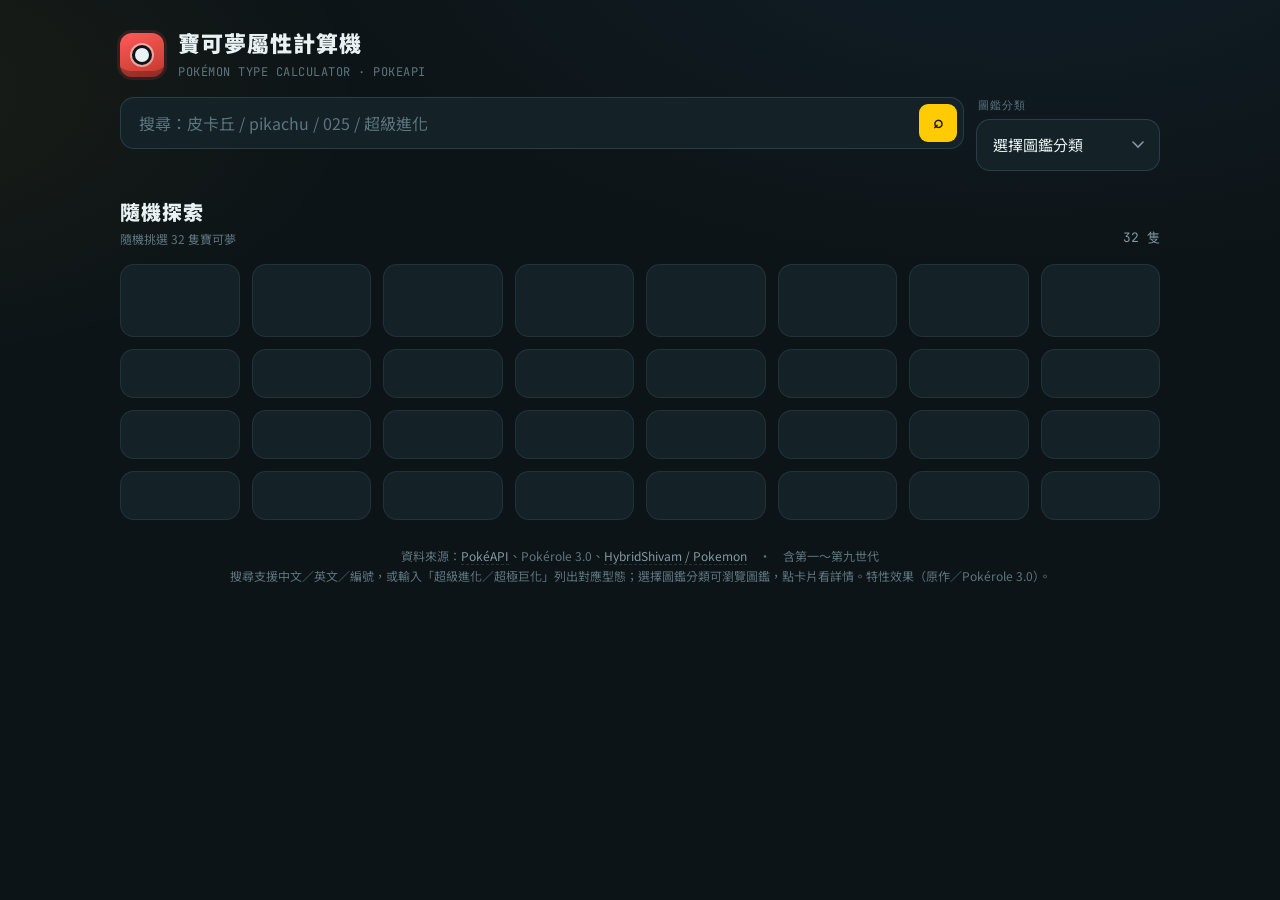
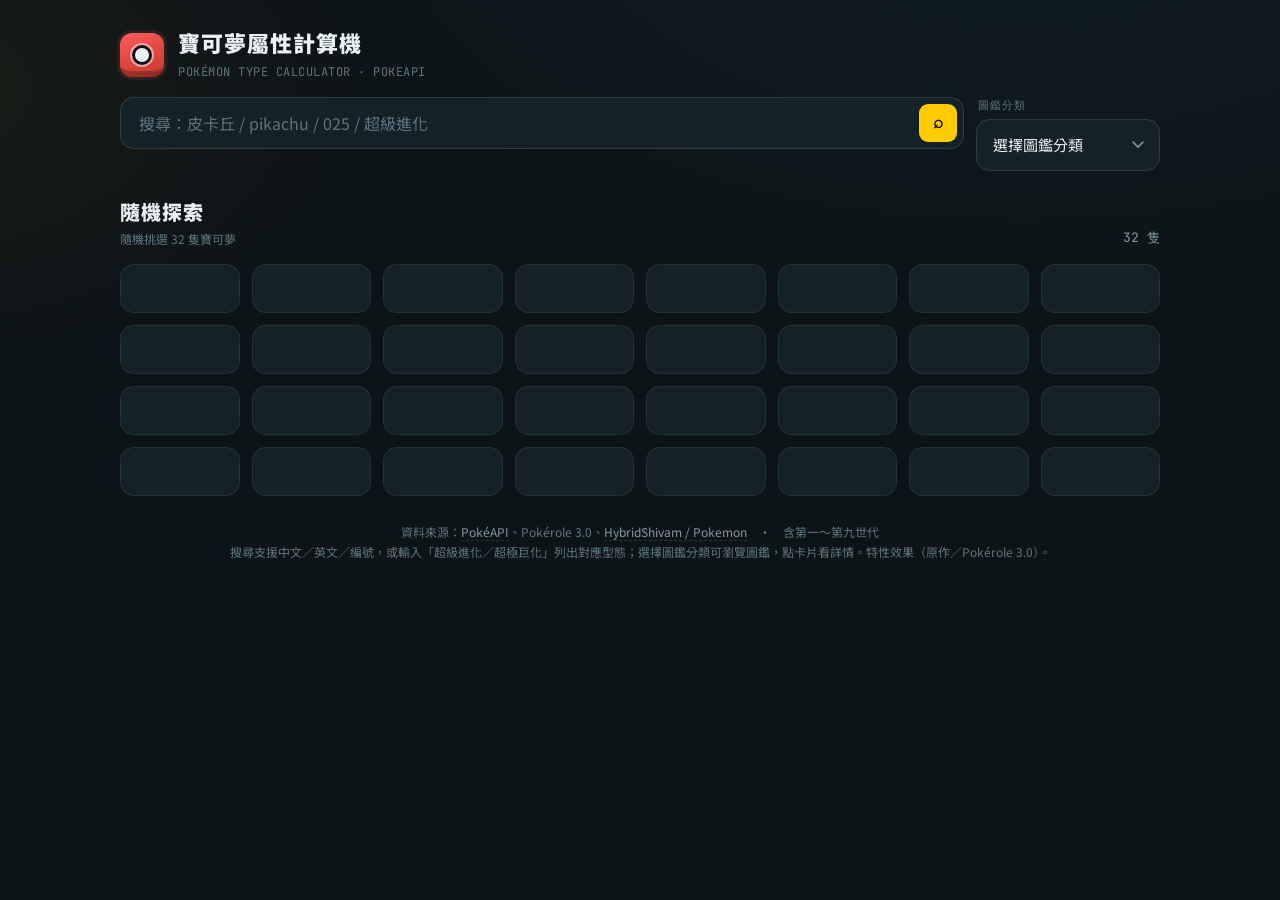
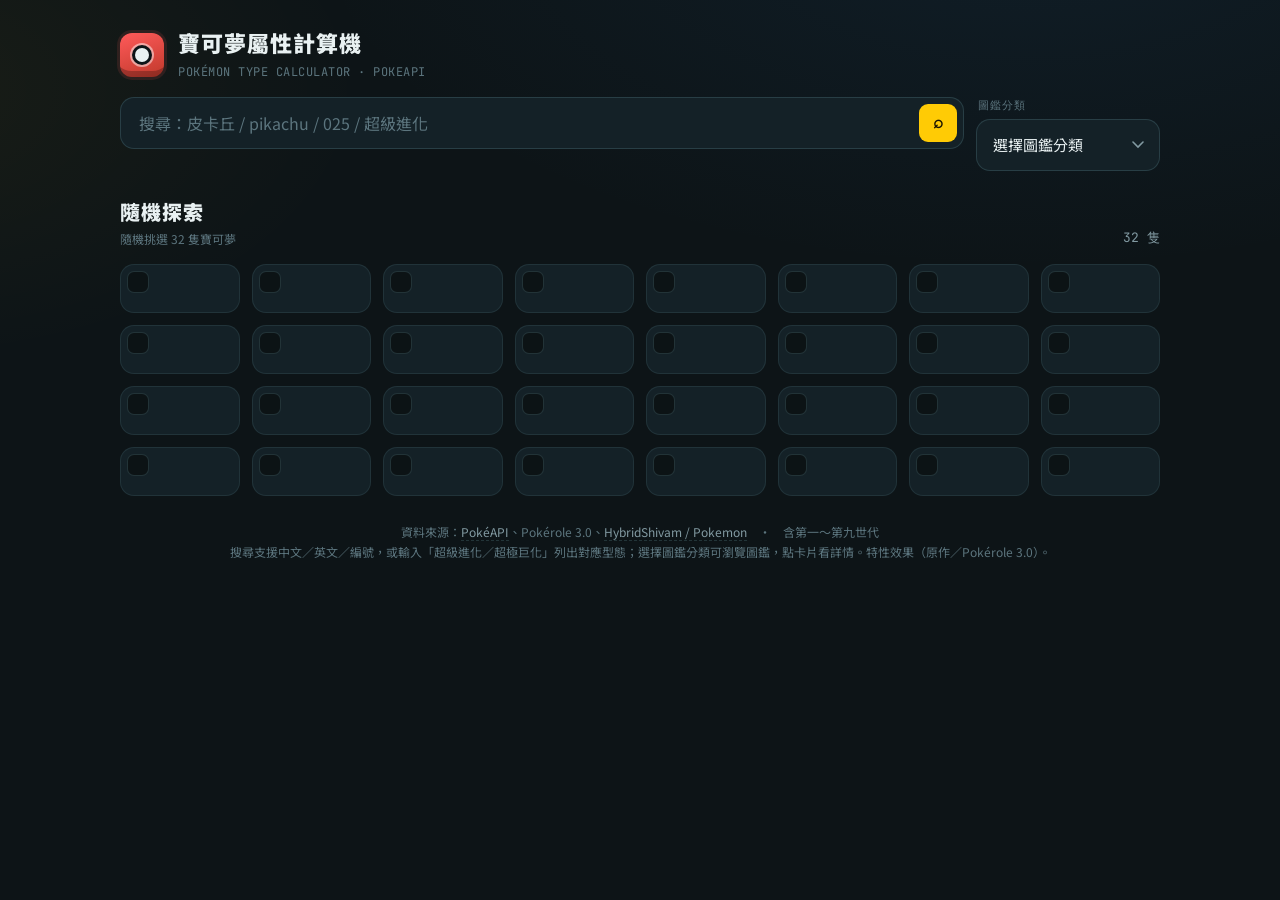
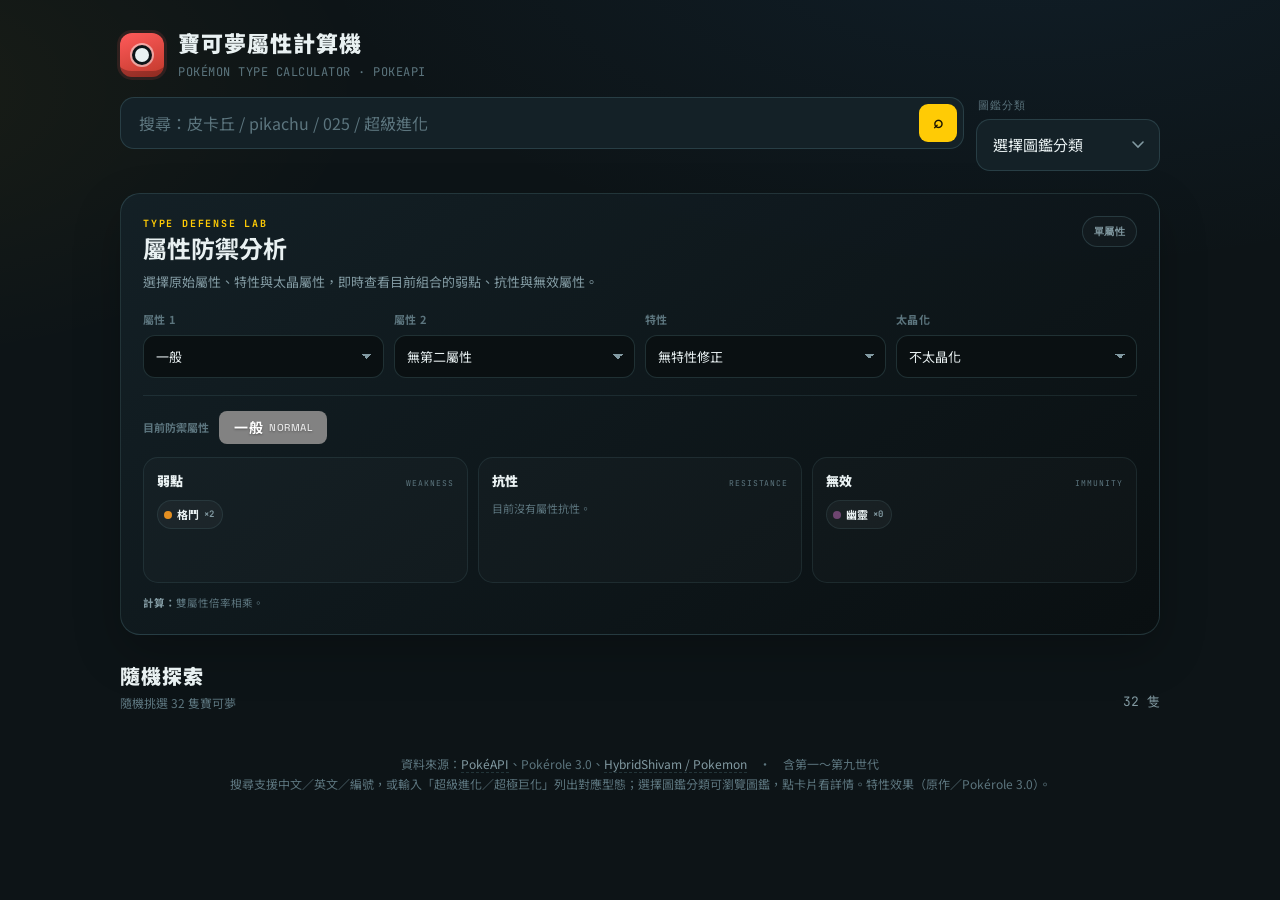
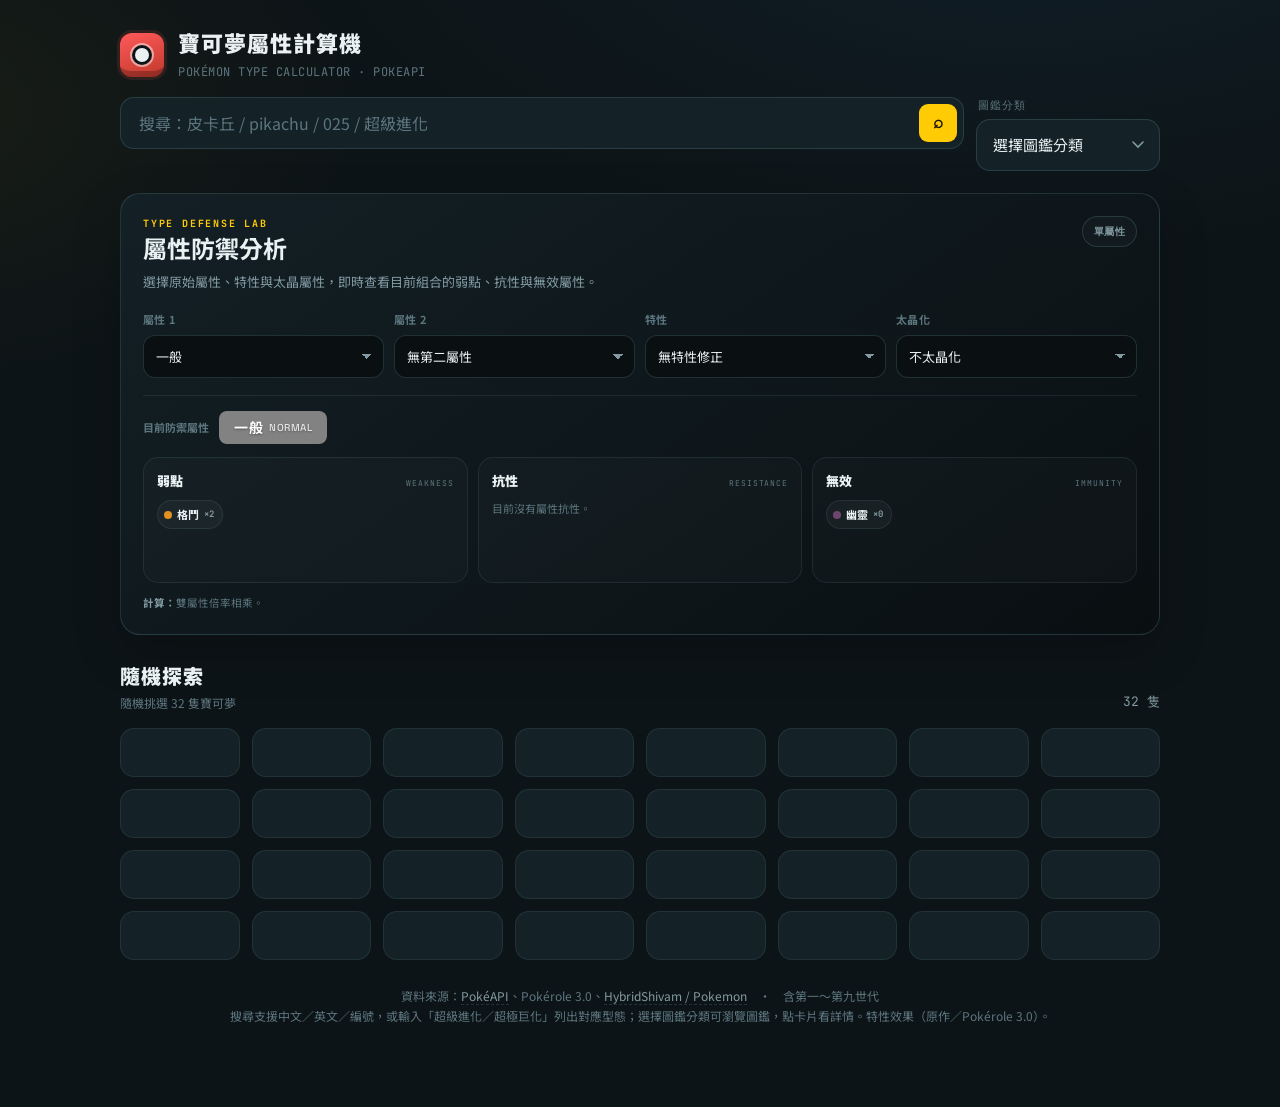
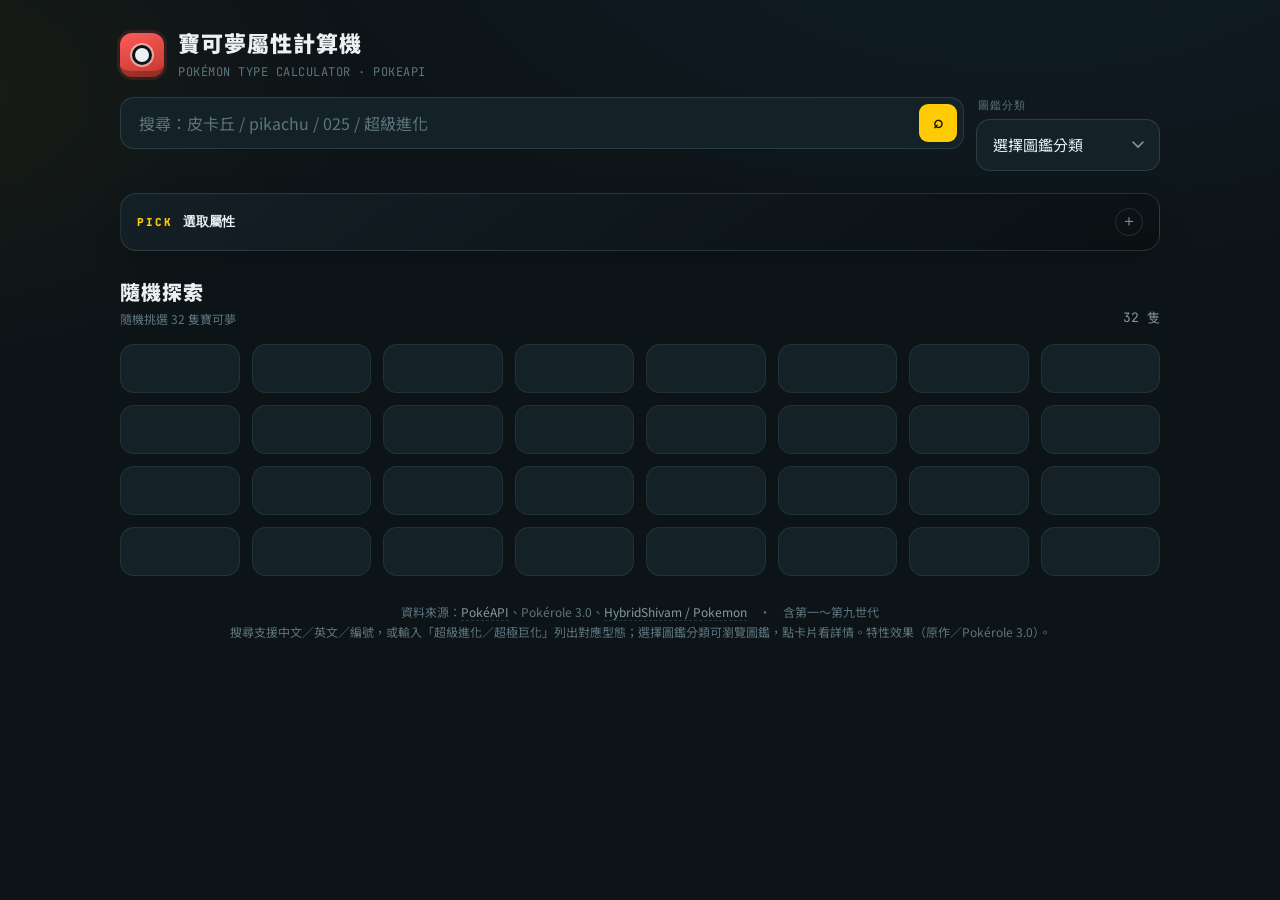
